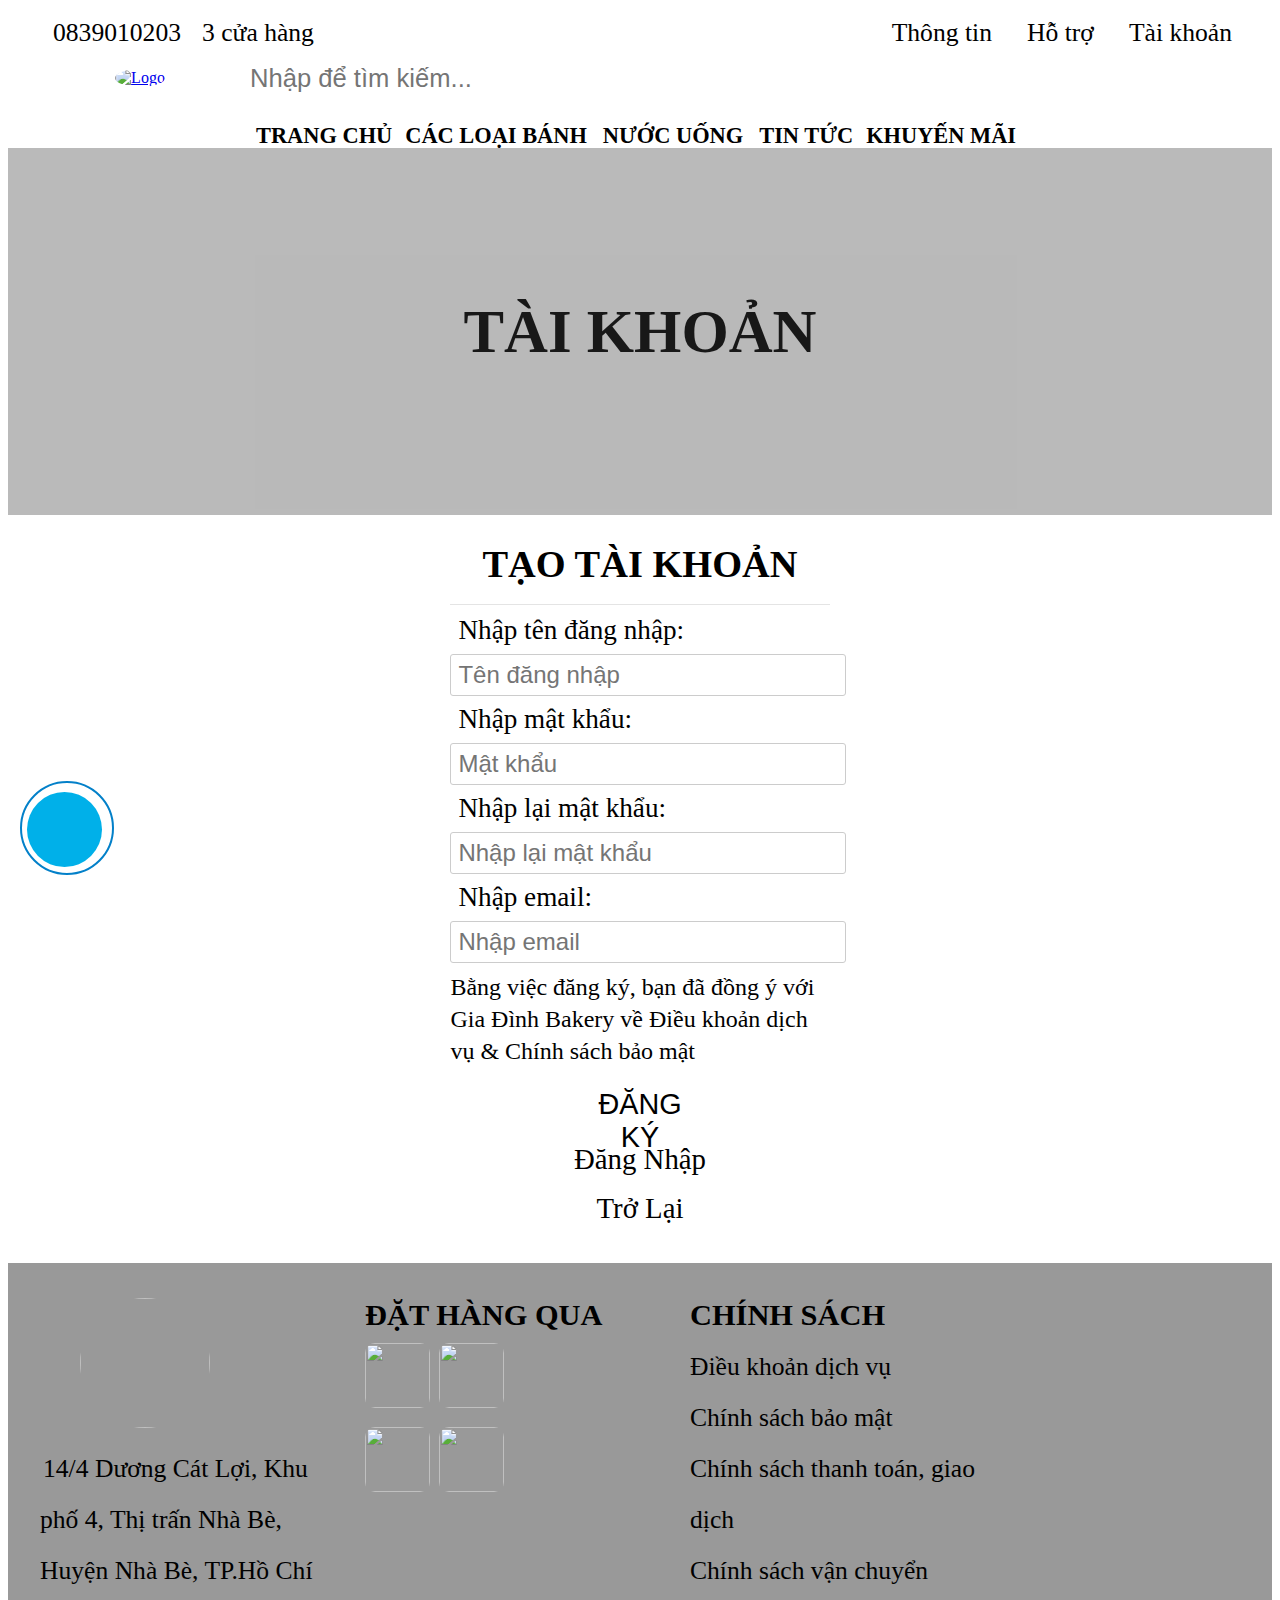
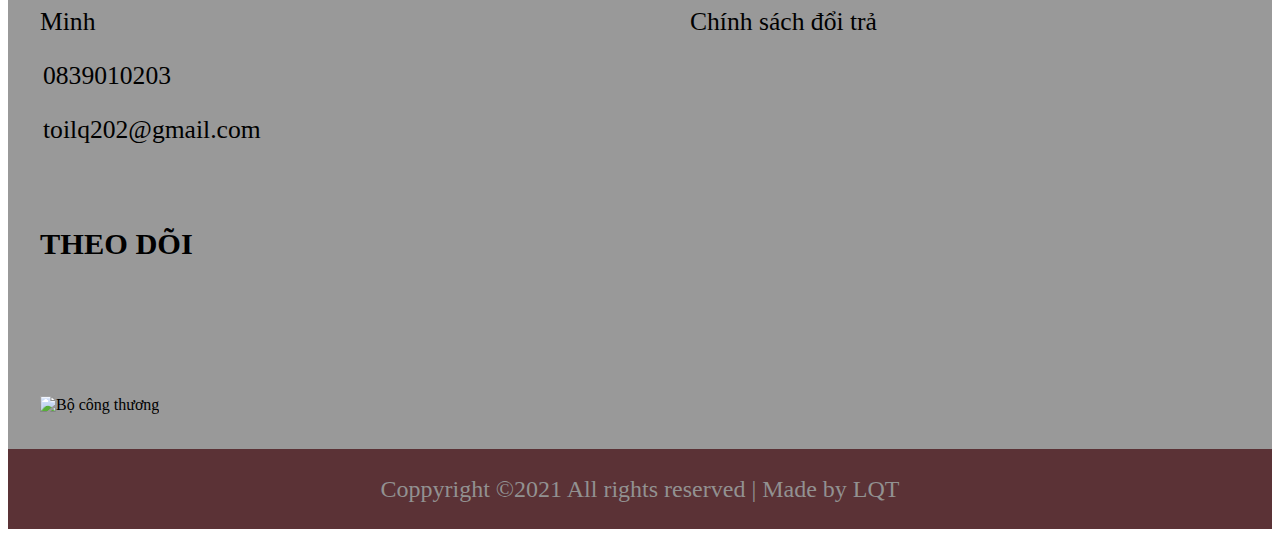
==== account.html @ 9b597c77 "sua" ====
<!DOCTYPE html>
<html lang="en">
<head>
    <meta charset="UTF-8">
    <meta http-equiv="X-UA-Compatible" content="IE=edge">
    <meta name="viewport" content="width=device-width, initial-scale=1.0">
    <title>Gia Đình Bakery</title>
    <link rel="stylesheet" href="https://cdnjs.cloudflare.com/ajax/libs/normalize/8.0.1/normalize.min.css">
    <link href="https://fonts.googleapis.com/css2?family=Roboto:wght@300;400;500;700&display=swap" rel="stylesheet">
    <link rel="stylesheet" href="assets/base.css">
    <link rel="stylesheet" href="assets/grid.css">
    <link rel="stylesheet" href="assets/main.css">
    <link rel="stylesheet" href="assets/responsive.css">
    <link rel="shortcut icon" href="img/logo.jpg">
    <script src="https://kit.fontawesome.com/cb149d0c94.js" crossorigin="anonymous"></script>
    <script src="myJavascript/jquery3.6.js"></script>
    <script src="myJavascript/main.js"></script>
    
</head>
<body>
    <div class="app">
        <div class="menu-mobile-overlay"></div>
        <button class="bttop"><i class="fas fa-chevron-up"></i></button>
        <div class="ring-ring-phone">
            <div class="circle-small"></div>
            <div class="circle-large"></div>    
            <div class="phone">
                <a href="tel:083 9010 203">
                    <i class="fas fa-phone-alt"></i>
                </a>
            </div>
        </div>
        <header class="header">
            <div class="grid wide">
                <nav class="nav hide-on-mobile-tablet">
                    <ul class="nav-left">
                        <li >
                            <a href="tel:083 9010 203"><i class="fas fa-phone"></i>0839010203</a>
                        </li>
                        <li>
                            <a href="branch.html"><i class="fas fa-building"></i>3 cửa hàng</a>
                        </li>
                    </ul>
                    <ul class="nav-right">
                        <li>
                            <a href="index.html#about"><i class="fas fa-info-circle"></i></i>Thông tin</a>
                        </li>
                        <li class="right">
                            <a href="#"><i class="far fa-question-circle"></i>Hỗ trợ</a>
                        </li>
                        <li>
                            <a href="#" id="account"><i class="far fa-user-circle"></i>Tài khoản</a>
                        </li>
                    </ul>
                </nav>
                <!-- Header mobile -->
                <div class="header-mobile-wrap">
                    <div class="header-mobile">
                        <div class="header-category">
                            <label class="header-mobile-category">
                                <i class="header-category-icon fas fa-bars"></i>
                            </label>
                        </div>

                        <div class="header-logo-mobile">
                            <a href="index.html" class=""><img src="./img/logo.jpg" alt="logo"></a>
                        </div>

                        <label for="mobile-search-checkbox" class="header-mobile-search">
                            <i class=" fas fa-search"></i>
                        </label>
                    </div>
                    
                    <div class="mobile-main-menu-wrap">
                        <ul class="mobile-main-menu">
                            <li>
                                <div class="header-logo-mobile">
                                    <a href="index.html" class=""><img src="./img/logo.jpg" alt=""></a>
                                </div>
                            </li>
                            <li>
                                <a href="index.html">
                                    <i class="fas fa-home"></i>
                                    Trang chủ
                                </a>
                            </li>
                            <li class="accordion">
                                <a href="#">
                                    <i class="fas fa-birthday-cake"></i>
                                    Các loại bánh
                                    <span class="plus">&plus;</span>
                                    <span class="minus">&minus;</span>
                                </a>
                                <ul class="accordion-list">
                                    <li class="accordion-item">
                                        <a href="product.html#cake1" class="cake1">Gateaux Kem Tươi </a>
                                    </li>
                                    <li class="accordion-item">
                                        <a href="product.html#cake2" class="cake2">Gateaux Kem Bơ</a>
                                    </li>
                                    <li class="accordion-item">
                                        <a href="product.html#cake3" class="cake3">Bánh Mousse</a>
                                    </li>
                                    <li class="accordion-item">
                                        <a href="product.html#cake4" class="cake4">Bánh In Ảnh & Bánh Sự Kiện</a>
                                    </li>
                                    <li class="accordion-item">
                                        <a href="product.html#cake5" class="cake5">Bánh Mặn</a>
                                    </li>
                                    <li class="accordion-item">
                                        <a href="product.html#cake6" class="cake6">TeaBreak</a>
                                    </li>
                                </ul>
                            </li>
                            <li class="accordion1">
                                <a href="#">
                                    <i class="fas fa-mug-hot"></i>
                                    Nước uống
                                    <span class="plus1">&plus;</span>
                                    <span class="minus1">&minus;</span>
                                </a>
                                <ul class="accordion-list1">
                                    <li class="accordion-item">
                                        <a href="product.html#drink1" class="drink1">Trà hoa quả</a>
                                    </li>
                                    <li class="accordion-item">
                                        <a href="product.html#drink2" class="drink2">Soda</a>
                                    </li>
                                    <li class="accordion-item">
                                        <a href="product.html#drink3" class="drink3">Nước ép</a>
                                    </li>
                                    <li class="accordion-item">
                                        <a href="product.html#drink5" class="drink5">Coffee</a>
                                    </li>
                                </ul>
                            </li>
                            <li>
                                <a href="index.html#news">
                                    <i class="fas fa-rss-square"></i>
                                    Tin tức
                                </a>
                            </li>
                            <li>
                                <a href="#">
                                    <i class="fas fa-tags"></i>
                                    Khuyến Mãi
                                </a>
                            </li>
                            <li>
                                <a href="account.html">
                                    <i class="far fa-user-circle"></i>
                                    Tài khoản
                                </a>
                            </li>
                        </ul>
                        <button class="side-to-left"><i class="fas fa-times"></i></button>
                    </div>
                </div>
                <!-- ======================== -->
                <input type="checkbox" hidden id="mobile-search-checkbox" class="header-search-checkbox">
                <div class="header-with-search">
                    <div class="logo-img hide-on-mobile-tablet">
                        <a href="index.html">
                            <img src="./img/logo.jpg" alt="Logo">
                        </a>
                    </div>

                    <div class="search">
                        <div class="search-wrap">
                            <input type="search" class="search-field" placeholder="Nhập để tìm kiếm...">
                            <div class="history">
                                <h3 class="history-heading">Lịch sử tìm kiếm</h3>
                                <ul class="history-list">
                                    <li class="history-list-item">
                                        <a href="product.html"><i class="fas fa-history"></i>Bánh Gato</a>
                                        <span class="delete">&times;</span>
                                    </li>
                                    <li class="history-list-item">
                                        <a href="product.html"><i class="fas fa-history"></i>Bánh kem sinh nhật</a>
                                        <span class="delete">&times;</span>
                                    </li>
                                    <li class="history-list-item">
                                        <a href="product.html"><i class="fas fa-history"></i>Bánh uống trà</a>
                                        <span class="delete">&times;</span>
                                    </li>
                                    <li class="history-list-item">
                                        <a href="product.html"><i class="fas fa-history"></i>Bánh bông lan</a>
                                        <span class="delete">&times;</span>
                                    </li>
                                </ul>
                            </div>
                        </div>
                        <button class="search-btn">
                                <i class="header__search-btn-icon fas fa-search"></i>
                        </button>
                        
                    </div>
                    <div class="shopping-bag hide-on-mobile">
                        <a href="#">
                            <i class="fas fa-shopping-bag"></i>
                        </a>
                    </div>
                </div>
                <!-- category -->
                <div class="category-wrap hide-on-mobile">
                    <ul class="category-list">
                        <li class="category-list-item" >
                            <a href="index.html">TRANG CHỦ</a>
                        </li>
                        <li class="category-list-item dropdown" id="product-page" >
                            <a href="product.html">
                                CÁC LOẠI BÁNH
                                <i class="dropdown-icon fa fa-angle-down" ></i>
                            </a>
                            <ul class="dropdown-list">
                                <li class="dropdown-item">
                                    <a href="product.html#cake1" class="cake1">Gateaux Kem Tươi </a>
                                </li>
                                <li class="dropdown-item">
                                    <a href="product.html#cake2" class="cake2">Gateaux Kem Bơ</a>
                                </li>
                                <li class="dropdown-item">
                                    <a href="product.html#cake3" class="cake3">Bánh Mousse</a>
                                </li>
                                <li class="dropdown-item">
                                    <a href="product.html#cake4" class="cake4">Bánh In Ảnh & Bánh Sự Kiện </a>
                                </li>
                                <li class="dropdown-item">
                                    <a href="product.html#cake5" class="cake5">Bánh Mặn</a>
                                </li>
                                <li class="dropdown-item">
                                    <a href="product.html#cake6" class="cake6">TeaBreak</a>
                                </li>
                            </ul>
                        </li>
                        <li class="category-list-item dropdown">
                            <a href="product.html">
                                NƯỚC UỐNG
                                <i class="dropdown-icon fa fa-angle-down" ></i>
                            </a>
                            <ul class="dropdown-list1">
                                <li class="dropdown-item">
                                    <a href="product.html#drink1" class="drink1">Trà hoa quả</a>
                                </li>
                                <li class="dropdown-item">
                                    <a href="product.html#drink3" class="drink3">Nước ép</a>
                                </li>
                                <li class="dropdown-item">
                                    <a href="product.html#drink2" class="drink2">Soda</a>
                                </li>
                                <li class="dropdown-item">
                                    <a href="product.html#drink5" class="drink5">Coffee</a>
                                </li>
                            </ul>
                        </li>
                        <li class="category-list-item">
                            <a href="index.html#news">TIN TỨC</a>
                        </li>
                        <li class="category-list-item">
                            <a href="#">KHUYẾN MÃI</a>
                        </li>
                    </ul>
                </div>
            </div>
        </header>
        <section class="home-product-container">
            <div class="home-product-head__background" style=" background: url(img/home-product-background.jpg) no-repeat fixed;
                background-size: cover;">
                <div class="home-product-overlay"></div>
                <div class="head-of-product-title">
                    <h2 class="product-title-text" style="text-transform: uppercase;">TÀI KHOẢN</h2>
                </div>
            </div>
           <!-- ACCOUNT -->
           <div class="container-account">
               <div class="sign-up-outer">
                    <h1 class="heading">TẠO TÀI KHOẢN</h1>
                    <div class="account-form-outer">
                        <form action="#" class="account-form_wrap">
                            <div class="account-form-gr">
                                <label for="">Nhập tên đăng nhập:</label>
                                <input type="text" class="username" required placeholder="Tên đăng nhập">
                            </div>
                            <div class="account-form-gr">
                                <label for="">Nhập mật khẩu:</label>
                                <input type="password" class="password" required placeholder="Mật khẩu">
                            </div>
                            <div class="account-form-gr">
                                <label for="">Nhập lại mật khẩu:</label>
                                <input type="password" class="password" required placeholder="Nhập lại mật khẩu">
                            </div>
                            <div class="account-form-gr">
                                <label for="">Nhập email:</label>
                                <input type="email" class="email" required placeholder="Nhập email">
                            </div>
                        </form>
                        <div class="account-form__aside">
                            <p class="auth-form__policy-text">Bằng việc đăng ký, bạn đã đồng ý với Gia Đình Bakery về
                                <a href="policy.html#terms-and-services" class="auth-form__text-link">Điều khoản dịch vụ</a> &
                                <a href="policy.html#security-policy" class="auth-form__text-link">Chính sách bảo mật</a>
                            </p>
                        </div>
                    </div>
                    <div class="account-btn-controls">
                        <button type="submit" class="btn-log-in">ĐĂNG KÝ</button>
                        <a class="hover login" href="#">Đăng Nhập</a>
                        <a class="hover" href="index.html">Trở Lại</a>
                    </div>
               </div>
               <div class="log-in-outer">
                <h1 class="heading">ĐĂNG NHẬP</h1>
                <div class="account-form-outer">
                    <form action="#" class="account-form_wrap">
                        <div class="account-form-gr">
                            <label for="">Nhập tên đăng nhập:</label>
                            <input type="text" class="username" required placeholder="Nhập tên đăng nhập">
                        </div>
                        <div class="account-form-gr">
                            <label for="">Nhập mật khẩu:</label>
                            <input type="password" class="password" required placeholder="Nhập mật khẩu">
                        </div>
                    </form>
                    <p class="forget-pass"><a href="#">Quên mật khẩu?</a></p>
                </div>
                
                <div class="account-btn-controls">
                    <button type="submit" class="btn-log-in">ĐĂNG NHẬP</button>
                    <a class="hover signup" href="#">Đăng Ký</a>
                    <a class="hover" href="index.html">Trở Lại</a>
                </div>
               </div>
           </div>
        </section>
        <footer class="footer">
            <div class="footer-background">
                <div class="footer-overlay"></div>
                <div class="grid wide">
                    <div class="footer-wrap row sm-gutter">
                        <div class="col l-3 m-4 c-6">
                            <div class="footer-logo">
                                <a title="Tiệm bánh gia đình" href="index.html">
                                    <img src="./img/logo.jpg" alt="" class="footer-logo_img">
                                </a>
                            </div>
                            <ul class="footer-list">
                                <li>
                                    <a href="branch.html">
                                        <i class="fas fa-map-marked-alt"></i>
                                        14/4 Dương Cát Lợi, Khu phố 4, Thị trấn Nhà Bè, Huyện Nhà Bè, TP.Hồ Chí Minh
                                    </a>
                                </li>
                                <li>
                                    <a href="tel:0839010203">
                                        <i class="fas fa-mobile-alt"></i>
                                        0839010203
                                    </a>
                                </li>
                                <li>
                                    <a href="mailto:toiquangle@gmail.com">
                                        <i class="fas fa-envelope"></i>
                                        toilq202@gmail.com
                                    </a>
                                </li>
                            </ul>
                        </div>
                        <div class="col l-3 m-4 c-6">
                            <h3 class="heading-title">Đặt hàng qua</h3>
                            <ul class="footer-list">
                                <li>
                                    <a href="https://food.grab.com/vn/vi/" target="_blank">
                                        <img src="./img/grabfood.jpg" alt="">
                                    </a>
                                    <a href="https://baemin.vn/" target="_blank">
                                        <img src="./img/beamin.jpg" alt="">
                                    </a>
                                </li>
                                <li>
                                    <a href="https://www.foody.vn/ha-noi" target="_blank">
                                        <img src="./img/foody.jpg" alt="">
                                    </a>
                                    <a href="https://www.gojek.com/vn/" target="_blank">
                                        <img src="./img/gojeck.jpg" alt="">
                                    </a>
                                </li>
                            </ul>
                        </div>
                        <div class="col l-3 m-4 c-6">
                            <h3 class="heading-title">Chính sách</h3>
                            <ul class="footer-list">
                                <li class="footer-item">
                                    <a class="terms-and-services-policy" href="policy.html#terms-and-services-policy">Điều khoản dịch vụ</a>
                                </li>
                                <li class="footer-item">
                                    <a class="security-policy" href="policy.html#security-policy">Chính sách bảo mật</a>
                                </li>
                                <li class="footer-item">
                                    <a class="payment-policy" href="policy.html#payment-policy">Chính sách thanh toán, giao dịch</a>
                                </li>
                                <li class="footer-item">
                                    <a class="transfer-policy" href="policy.html#transfer-policy"> Chính sách vận chuyển</a>
                                </li>
                                <li class="footer-item">
                                    <a class="return-goods-policy" href="policy.html#return-goods-policy">Chính sách đổi trả</a>
                                </li>
                            </ul>
                        </div>
                        <div class="col l-3 m-4 c-6">
                            <h3 class="heading-title">THEO DÕI</h3>
                            <div class="footer-list">
                                <div class="media-icon">
                                    <a href="https://www.facebook.com/">
                                        <i class="fb fab fa-facebook-f"></i>
                                    </a>
                                    <a href="https://www.instagram.com/">
                                        <i class="in fab fa-instagram"></i>
                                    </a>
                                    <a href="https://www.youtube.com/">
                                        <i class="you fab fa-youtube"></i>
                                    </a>
                                </div>
                                <div class="media-icon">
                                    <a href="https://www.linkedin.com/">
                                        <i class="lin fab fa-linkedin"></i>
                                    </a>
                                    <a href="https://twitter.com/?lang=vi">
                                        <i class="twi fab fa-twitter"></i>
                                    </a>
                                    <a href="https://www.google.com.vn/?hl=vi">
                                        <i class="gg fab fa-google-plus-g"></i>
                                    </a>
                                </div>
                            </div>
                            <div class="license-logo">
                                <img src="//theme.hstatic.net/1000313040/1000406925/14/hg_img_thumb1.png?v=1719" alt="Bộ công thương">
                            </div>
                        </div>
                    </div>
                </div>
            </div>
            
            <div class="footer_bottom">
                <div class="grid wide">
                    <div class="footer-text">Coppyright &copy;2021 All rights reserved | Made by LQT</div>
                </div>
            </div>
        </footer>
    </div>
    <div class="modal">
        <div class="modal_overlay"></div>
        <div class="modal_body">
            <button class="close">X</button>
            <div class="modal_inner">
                <div class="auth-form-container">
                    <div class="auth-form_heading">
                        <div class="login">Đăng nhập</div>
                        <div class="sign-up"><a href="account.html">Đăng ký</a></div>
                    </div>
                    <form action="#" class="auth-form_wrap">
                        <div class="auth-form-gr">
                            <label for="">Nhập tên đăng nhập:</label>
                            <input type="text" class="username" required placeholder="Nhập tên đăng nhập">
                        </div>
                        <div class="auth-form-gr">
                            <label for="">Nhập mật khẩu:</label>
                            <input type="password" class="password" required placeholder="Nhập mật khẩu">
                        </div>
                    </form>
                    <p class="forget-pass"><a href="#">Quên mật khẩu?</a></p>
                    <div class="btn-controls">
                        <button type="submit" class="btn-normal"><a href="index.html">TRỞ LẠI</a></button>
                        <button type="submit" class="btn-login">ĐĂNG NHẬP</button>
                    </div>
                </div>
            </div>
            <div class="link-to-media">
               <a href="#" class="social-fb">
                <i class="auth-form-socials-icon fab fa-facebook-square"></i>
                   <span> Kết nối với facebook</span>
               </a>
               <a href="#" class="social-gg">
                <i class="auth-form-socials-icon fab fa-google-plus-g"></i>
                <span>Kết nối với Google</span>
                </a>
            </div>
        </div>
    </div>
    
</body>
</html>
---- assets/grid.css ----
.grid {
    width: 100%;
    display: block;
    padding: 0;
}


.grid.wide {
    max-width: 1200px;
    margin: 0 auto;
}

/* Tablet  */
 @media (min-width: 740px) and (max-width: 1023px) {
    .wide {
        width: 644px;
    }
}


@media (min-width: 740px) {
    .row {
        margin-left: -8px;
        margin-right: -8px;
    }
}

/* PC low resolution */
@media (min-width: 1113px) {
    .row {
        margin-left: -12px;
        margin-right: -12px;
    }
}

/* > PC low resolution */
@media (min-width: 1024px) and (max-width: 1239px) {
    .wide {
        width: 984px;
    }

    .wide .row {
        margin-left: -12px;
        margin-right: -12px;
    }
}

.row {
    display: flex;
    flex-wrap: wrap;
    margin-left: -4px;
    margin-right: -4px;
}

.col {
    padding-left: 4px;
    padding-right: 4px;
}

.c-0 {
    display: none;
}

.c-1 {
    flex: 0 0 8.33333%;
    max-width: 8.33333%;
}

.c-2 {
    flex: 0 0 16.66667%;
    max-width: 16.66667%;
}

.c-3 {
    flex: 0 0 25%;
    max-width: 25%;
}

.c-4 {
    flex: 0 0 33.33333%;
    max-width: 33.33333%;
}

.c-5 {
    flex: 0 0 41.66667%;
    max-width: 41.66667%;
}

.c-6 {
    flex: 0 0 50%;
    max-width: 50%;
}

.c-7 {
    flex: 0 0 58.33333%;
    max-width: 58.33333%;
}

.c-8 {
    flex: 0 0 66.66667%;
    max-width: 66.66667%;
}

.c-9 {
    flex: 0 0 75%;
    max-width: 75%;
}

.c-10 {
    flex: 0 0 83.33333%;
    max-width: 83.33333%;
}

.c-11 {
    flex: 0 0 91.66667%;
    max-width: 91.66667%;
}

.c-12 {
    flex: 0 0 100%;
    max-width: 100%;
}

/* TABLET */
@media (min-width: 740px) {
    .row {
        margin-left: -8px;
        margin-right: -8px;
    }

    .col {
        padding-left: 8px;
        padding-right: 8px;
    }

    .m-0 {
        display: none;
    }

    .m-1,
    .m-2,
    .m-3,
    .m-4,
    .m-5,
    .m-6,
    .m-7,
    .m-8,
    .m-9,
    .m-10,
    .m-11,
    .m-12 {
        display: block;
    }

    .m-1 {
        flex: 0 0 8.33333%;
        max-width: 8.33333%;
    }
    
    .m-2 {
        flex: 0 0 16.6667%;
        max-width: 16.66667%;
    }
    
    .m-3 {
        flex: 0 0 25%;
        max-width: 25%;
    }
    
    .m-4 {
        flex: 0 0 33.33333%;
        max-width: 33.33333%;
    }
    
    .m-5 {
        flex: 0 0 41.66667%;
        max-width: 41.66667%;
    }
    
    .m-6 {
        flex: 0 0 50%;
        max-width: 50%;
    }
    
    .m-7 {
        flex: 0 0 58.33333%;
        max-width: 58.33333%;
    }
    
    .m-8 {
        flex: 0 0 66.66667%;
        max-width: 66.66667%;
    }
    
    .m-9 {
        flex: 0 0 75%;
        max-width: 75%;
    }
    
    .m-10 {
        flex: 0 0 83.33333%;
        max-width: 83.33333%;
    }
    
    .m-11 {
        flex: 0 0 91.66667%;
        max-width: 91.66667%;
    }
    
    .m-12 {
        flex: 0 0 100%;
        max-width: 100%;
    }
    
}


/* PC medium resolution */

@media (min-width: 1113px) {
    .row {
        margin-left: -12px;
        margin-right: -12px;
    }

    /* có thay đổi */
    .row.sm-gutter {
        margin-left: -10px;
        margin-right: -10px;
    }

    .col {
        padding-left: 12px;
        padding-right: 12px;
    }

    /* có thay đổi */
    .row.sm-gutter .col {
        padding-left: 10px;
        padding-right: 10px;
    }

    .l-0 {
        display: none;
    }

    .l-1,
    .l-2,
    .l-2-4,
    .l-3,
    .l-4,
    .l-5,
    .l-6,
    .l-7,
    .l-8,
    .l-9,
    .l-10,
    .l-11,
    .l-12 {
        display: block;
    }

    .l-1 {
        flex: 0 0 8.33333%;
        max-width: 8.33333%;
    }
    
    .l-2 {
        flex: 0 0 16.6667%;
        max-width: 16.66667%;
    }

    .l-2-4 {
        flex: 0 0 20%;
        max-width: 20%;
    }

    .l-3 {
        flex: 0 0 25%;
        max-width: 25%;
    }
    
    .l-4 {
        flex: 0 0 33.33333%;
        max-width: 33.33333%;
    }
    
    .l-5 {
        flex: 0 0 41.66667%;
        max-width: 41.66667%;
    }
    
    .l-6 {
        flex: 0 0 50%;
        max-width: 50%;
    }
    
    .l-7 {
        flex: 0 0 58.33333%;
        max-width: 58.33333%;
    }
    
    .l-8 {
        flex: 0 0 66.66667%;
        max-width: 66.66667%;
    }
    
    .l-9 {
        flex: 0 0 75%;
        max-width: 75%;
    }
    
    .l-10 {
        flex: 0 0 83.33333%;
        max-width: 83.33333%;
    }
    
    .l-11 {
        flex: 0 0 91.66667%;
        max-width: 91.66667%;
    }
    
    .l-12 {
        flex: 0 0 100%;
        max-width: 100%;
    }
}

@media (min-width: 740px) and (max-width: 1023px) {
    .wide {
        width: 644px;
    }
}

/* > PC low resolution */
@media (min-width: 1024px) and (max-width: 1239px) {
    .wide {
        width: 984px;
    }

    .wide .row {
        margin-left: -12px;
        margin-right: -12px;
    }

    .wide .row.sm-gutter {
        margin-left: -5px;
        margin-right: -5px;
    }

    .wide .col {
        padding-left: 12px;
        padding-right: 12px;
    }

    .wide .row.sm-gutter .col {
        padding-left: 5px;
        padding-right: 5px;
    }


    .wide .l-0 {
        display: none;
    }

    .wide .l-1,
    .wide .l-2,
    .wide .l-2-4,
    .wide .l-3,
    .wide .l-4,
    .wide .l-5,
    .wide .l-6,
    .wide .l-7,
    .wide .l-8,
    .wide .l-9,
    .wide .l-10,
    .wide .l-11,
    .wide .l-12 {
        display: block;
    }

    .wide .l-1 {
        flex: 0 0 8.33333%;
        max-width: 8.33333%;
    }
    
    .wide .l-2 {
        flex: 0 0 16.66667%;
        max-width: 16.66667%;
    }

    .wide .l-2-4 {
        flex: 0 0 20%;
        max-width: 20%;
    }
    
    .wide .l-3 {
        flex: 0 0 25%;
        max-width: 25%;
    }
    
    .wide .l-4 {
        flex: 0 0 33.33333%;
        max-width: 33.33333%;
    }
    
    .wide .l-5 {
        flex: 0 0 41.66667%;
        max-width: 41.66667%;
    }
    
    .wide .l-6 {
        flex: 0 0 50%;
        max-width: 50%;
    }
    
    .wide .l-7 {
        flex: 0 0 58.33333%;
        max-width: 58.33333%;
    }
    
    .wide .l-8 {
        flex: 0 0 66.66667%;
        max-width: 66.66667%;
    }
    
    .wide .l-9 {
        flex: 0 0 75%;
        max-width: 75%;
    }
    
    .wide .l-10 {
        flex: 0 0 83.33333%;
        max-width: 83.33333%;
    }
    
    .wide .l-11 {
        flex: 0 0 91.66667%;
        max-width: 91.66667%;
    }
    
    .wide .l-12 {
        flex: 0 0 100%;
        max-width: 100%;
    }

    
    
}
---- assets/main.css ----
.m-4{
    margin: 0 !important;
}
.bttop{
    position: fixed;
    bottom: 40px;
    right: 35px;
    background-color: var(--color-black);
    z-index: 10;
    outline: none;
    border: none;
    width: 50px;
    height: 50px;
    border-radius: 100%;
    opacity: 0.5;
    cursor: pointer;
    display: none;
}
.bttop > i{
    color: var(--color-white);
    font-size: 1.7rem;
}
.bttop:hover{
    background-color: var(--primary-color);
}

.ring-ring-phone{
    position: fixed;
    bottom: 40px;
    left: 35px;
    z-index: 1000;
    border-radius: 50%;
    cursor: pointer;
}
.phone{
    width: 60px;
    height: 60px;
    background-color: #0f75bc;
    border-radius: 100%;
}

.phone a{
    text-decoration: none;
    color: var(--color-white);
    position: absolute;
    top: 10%;
    left: 10%;
    width: 50px;
    height: 50px;
    z-index: 100;
    animation: shakePhone .9s infinite ease-in-out;
    -moz-animation: shakePhone .9s infinite ease-in-out;
    -o-animation: shakePhone .9s infinite ease-in-out;
    -webkit-animation: shakePhone .9s infinite ease-in-out;
}

.phone a i{
    font-size: 2.4rem;
    position: absolute;
    left: 50%;
    top: 50%;
    transform: translate(-50%, -50%);
}

.circle-small{
    width: 75px;
    height: 75px;
    border-radius: 100%;
    background-color: #00b0e9;
    z-index: 10;
    position: absolute;
    right: -12%;
    bottom: -12%;
    animation: zoomOutFill 1.5s infinite ease-in-out;
    -moz-animation: zoomOutFill 1.5s infinite ease-in-out;
    -webkit-animation: zoomOutFill 1.5s infinite ease-in-out;
    -o-animation: zoomOutFill 1.5s infinite ease-in-out;
}

.circle-large{
    width: 90px;
    height: 90px;
    border-radius: 100%;
    border: 2px solid #0380c9;
    position: absolute;
    left: -25%;
    bottom: -25%;
    z-index: 9;
    animation: zoomOutBorder 1.5s infinite ease-in-out;
    -moz-animation: zoomOutBorder 1.5s infinite ease-in-out;
    -o-animation: zoomOutBorder 1.5s infinite ease-in-out;
    -webkit-animation: zoomOutBorder 1.5s infinite ease-in-out;

}

.ring-ring-phone:hover .circle-small{
    background-color: #4ec906;
}
.ring-ring-phone:hover .phone{
    background-color: #46a70e;
}
.ring-ring-phone:hover .circle-large{
    border-color: #098b05;
}

@keyframes zoomOutBorder{
    0% {
       transform: scale(.5);
       opacity: .3; 
    }
    30% {
        transform:  scale(.7);
        opacity: .7
    }
    100% {
        transform:  scale(1.4) ;
        opacity: .3
    }
}

@keyframes zoomOutFill{
    0% {
        transform: scale(1.4);
        opacity: .3; 
    }
    30% {
        transform: scale(.8);
        opacity: .3
    }
    100% {
        transform: scale(1.4);
        opacity: .3
    }
}

@keyframes shakePhone{
    0% {
        transform: rotate(0);
    }
    10%{
        transform: rotate(-25deg);
    }
    20%{
        transform: rotate(25deg);
    }
    30%{
        transform: rotate(-25deg);
    }
    40%{
        transform: rotate(25deg);
    }
    50%{
        transform: rotate(0);
    }
    100%{
        transform: rotate(0);
    }

}

.header{
    height: var(--header-height);
    background-color: var(--main-color);
    width: 100%;
}

.header > .grid{
    height: 140px;
    position: relative;
}

.nav{
    display: flex;
    justify-content: space-between;
}

.nav > ul{
    padding: 0;
    margin: 0;
    display: flex;
    list-style: none;
}

ul > li > a{
    text-decoration: none;
    color: var(--color-white);
    font-size: 1.6rem;
}

.nav > ul > li{
    padding: 10px 8px;
    min-width: 100px;
    text-align: center;
}

.nav > ul > li > a > i{
    padding-right: 5px;
    font-size: 1.6rem;
}



.header-with-search{
    height: calc(var(--height-with-search));
    display: flex;
    align-items: center;
    z-index: 100;
}

.logo-img{
    width: 200px;
    text-align: center;
}

.logo-img a img{
    border-radius: 50%;
    width: 50%;
}


.search{
    height: 40px;
    width: 60%;
    position: relative;
    background-color: var(--color-white);
    border-radius: 3px;
}

.search-wrap{
    flex: 1;
    height: 100%;
    position: relative;
}

.search-field{
    width: 100%;
    height: 100%;
    outline: none;
    border: none;
    border-radius: 5px;
    font-size: 1.6rem;
    padding-left: 10px;
}


.shopping-bag{
    width: 150px;
    text-align: center;
}

.shopping-bag i{
    color: var(--color-white);
    font-size: 3rem;
}

.search-btn{
    position: absolute;
    height: 36px;
    width: 50px;
    right: 2px;
    border: none;
    top: 2px;
    background-color: var(--main-color);
    border-radius: 3px;
    cursor: pointer;
}

.search-btn:hover{
    background-color: #3d1a1a;
}

.search-btn i{
    font-size: 1.7rem;
    color: var(--color-white);
}

.history{
    background-color: var(--color-white);
    position: absolute;
    top: 105%;
    box-shadow: 0 0 3px #999;
    overflow: hidden;
    width: calc(100% - 50px);
    border-radius: 3px;
    z-index: 1000;
    display: none;
}

.history-heading{
    font-size: 1.6rem;
    margin: 0;
    padding: 5px 0 5px 10px;
    color: #999;
    font-weight: 400;
}

.history-list{
    padding: 0;
    list-style: none;
    margin: 0;
    max-height: 240px;
    overflow: hidden;
}

.history-list-item {
    padding: 0 10px;
    height: 30px;
    position: relative;
}

.history-list-item:hover{
    background-color: rgb(238, 237, 237);
}
.history-list-item:hover .delete{
    display: block;
}
.history-list-item a{
    text-decoration: none;
    font-size: 1.6rem;
    color: var(--text-color);
    line-height: 30px;
    display: block;
}

.history-list-item a i{
    padding-right: 10px;
    color: rgb(92, 90, 90);

}

.history-list-item .delete{
    position: absolute;
    right: 10px;
    top: 5px;
    text-align: center;
    width: 20px;
    height: 20px;
    line-height: 1.7rem;
    font-size: 2.2rem;
    font-weight: 300;
    cursor: pointer;
    display: none;
}

.history-list-item .delete:hover{
    background-color: rgb(219 219 219);
    border-radius: 50%;
}
/* HEADER MOBILE */

.header-mobile{
    display: flex;
    align-items: center;
    justify-content: space-between;
    height: var(--header-height);
    
}
.header-mobile-wrap{
    display: none;
    position: relative;
    top: 0;
}
.header-logo-mobile{
    padding-top: 5px;
    text-align: center;
}
.header-logo-mobile  img{
    width: 65px;
    height: 65px;
    border-radius: 50%;
}


.header-mobile-category{
    padding-left: 25px;
    cursor: pointer;
}
.header-category,
.header-mobile-search i {
    font-size: 2.5rem;
    color: var(--color-white);
}
.header-mobile-search{
    padding-right: 25px;
    cursor: pointer;
}
.header-search-checkbox:checked ~ .header-with-search{
    display: block;
}

.mobile-main-menu-wrap{
    top: -70px;
    position: relative;
    z-index: 40;
    width: 70%;
    border-bottom-right-radius: 3px;
    box-shadow: 0 0 3px #666;
    background-color: var(--main-color);
    animation: slideFromLeft .5s ease;
    -moz-animation:slideFromLeft .5s ease;
    -webkit-animation: slideFromLeft .5s ease;
    -o-animation: slideFromLeft .5s ease;
    display: none;
}
.mobile-main-menu{
    list-style: none;
    padding: 0;
    margin: 0;
}

.mobile-main-menu li{
    border-bottom: 1px solid rgb(180, 138, 138 ,60%);
    padding: 5px;
}

.mobile-main-menu li:hover{
    background-color: #694044;
}

.mobile-main-menu li ul li:hover{
    background-color: #909f39;
}

.mobile-main-menu li:last-child{
    border: none;
}
.mobile-main-menu li a{
    font-size: 1.7rem;
    font-weight: 400;
    color: var(--color-white);
    padding: 5px 15px;
    line-height: 2.4rem;
    display: block;
    position: relative;
}


.mobile-main-menu li a i{
    padding-right: 5px;
    font-size: 1.8rem;
}

.mobile-main-menu .header-logo-mobile img{
    width: 80px;
    height: 80px;
    border-radius: 50%;
}

.side-to-left{
    position: absolute;
    top: 0;
    left: 100%;
    background: rgba(0, 0, 0, 0.3);
    height: 30px;
    width: 30px;
    outline: none;
    border: none;
    cursor: pointer;
}
.side-to-left i {
    color: var(--color-white);
    font-size: 1.6rem;
}

span.plus, span.minus, span.plus1, span.minus1{
    right: 7px;
    top: 5px;
    position: absolute;
    font-size: 2.2rem;
}
span.minus, span.minus1{
   display: none;
}


.accordion-list, .accordion-list1{
    padding: 0;
    background-color: rgb(125, 120, 5);
    display: none;
}

.app{
    position: relative;
    overflow: hidden;
}

.menu-mobile-overlay{
    position: absolute;
    width: 100%;
    height: 100%;
    z-index: 10;
    background-color: rgba(0, 0, 0, 0.6);
    display: none;
}



@keyframes slideFromLeft{
    from {
        transform: translateX(-150px);
    }
    to{
        transform: translateX(0);
    }
}
/*  --------------------------------------------  */

/* ----------------------------CATEGORY ----------------*/

.category-wrap{
    position: absolute;
    left: 18%;
    top: 118px;
}

.category-list{
    display: flex;
    padding: 0;
    margin: 0;
    justify-content: space-around;
}

.category-list-item {
    list-style: none;
    line-height: 1.3rem;
    padding: 0 13px 10px 0;
    position: relative;
}

.category-list-item  a{
    font-size: 1.4rem;
    color: var(--color-white);
    font-weight: 700;
    display: block;
}

.category-list-item  a i{
    padding-left: 3px;
    font-size: 1.3rem;
}


.category-list-item::after{
    content:"";
    position: absolute;
    width: 90%;
    height: 2px;
    left: 0;
    top: 15px;
    background-color: var(--primary-color);
    display: none;
}
.category-list-item:hover::after{
    display: block;
}

.dropdown-item:hover{
    background-color: rgb(80, 140, 40) !important;
    border-radius: 3px;
}

.dropdown-item a {
    color: var(--color-white) !important;
    display: block;
}
.dropdown:hover .dropdown-list{
    display: block;
}

.dropdown-list,
.dropdown-list1{
    position: absolute;
    padding: 0;
    margin: 0;  
    background-color: #484105;
    list-style: none;
    border-radius: 4px;
    top: 20px;
    right: 10px;
    z-index: 5;
    box-shadow: 0 0 3px #666;
    display: none;
}

.dropdown-list::after{
    content: "";
    border-width: 10px 15px;
    border-style: solid;
    border-color: transparent transparent #484105 transparent;
    position: absolute;
    top: -15px;
    left: 80%;
    z-index: -1;
}

.dropdown-list .dropdown-item a,
.dropdown-list1 .dropdown-item a{
    font-size: 1.8rem;
    font-weight: 400;
    text-decoration: none;
}

.dropdown-item{
    line-height: 2.4rem !important;
    padding: 5px 0 5px 10px !important;
    width: 240px !important;
    border-bottom: none !important;
}



.dropdown-list1::after{
    content: "";
    border-width: 10px 15px;
    border-style: solid;
    border-color: transparent transparent #484105 transparent;
    position: absolute;
    top: -15px;
    left: 80%;
    z-index: -1;
}

.dropdown:hover .dropdown-list1{
    display: block;
}
/* ================================================ */

/*===================== Container================== */
.container1{
    position: relative;
    overflow: hidden;
}
/* SLIDESHOW */
.slider-wrap{
    width: 100%;
    max-height: 400px;
    position: relative;
}

.sliders{
    width: 100%;
    height: 400px;
    overflow: hidden;
}

.slide img{
    width: 100%;
    height: 400px;
}

.slide{
    position: absolute;
    top: 0;
    left: 0;
    opacity: 0;
    width: 100%;
    visibility: hidden;
}

.slide.active{
    opacity: 1;
    visibility: visible;
}


.btn-slide span{
    color: rgb(169 164 164);
    font-size: 3.6rem;
    padding: 0 20px;
    opacity: 0.7;
}

#btn-prev{
    position: absolute;
    left: 0;
    top: 44%;
    cursor: pointer;
}

#btn-next{
    position: absolute;
    right: 0;
    top: 44%;
    cursor: pointer;
}
/* next */
.bien-mat-ben-trai{
    animation: bien-mat-ben-trai 0.5s forwards;
    -webkit-animation: bien-mat-ben-trai 0.5s forwards;
    -moz-animation: bien-mat-ben-trai 0.5s forwards;
    -o-animation: bien-mat-ben-trai 0.5s forwards;
}
@keyframes bien-mat-ben-trai{
    from{
        transform: translateX(0%);
    }
    to{
        transform: translateX(-100%);
    }
}
.di-vao-ben-phai{
    animation: di-vao-ben-phai 0.5s forwards;
    -webkit-animation: di-vao-ben-phai 0.5s forwards;
    -moz-animation: di-vao-ben-phai 0.5s forwards;
    -o-animation: di-vao-ben-phai 0.5s forwards;
}
@keyframes di-vao-ben-phai{
    from{
        transform: translateX(100%);
    }
    to{
        transform: translateX(0%);
    }
}
/* prev */
.bien-mat-ben-phai{
    animation: bien-mat-ben-phai 0.5s forwards;
    -moz-animation: bien-mat-ben-phai 0.5s forwards;
    -webkit-animation: bien-mat-ben-phai 0.5s forwards;
    -o-animation: bien-mat-ben-phai 0.5s forwards;
}
@keyframes bien-mat-ben-phai{
    from{
        transform: translateX(0%);
    }
    to{
        transform: translateX(100%);
    }
}
.di-vao-ben-trai{
    animation: di-vao-ben-trai 0.5s forwards;
    -moz-animation: di-vao-ben-trai 0.5s forwards;
    -o-animation: di-vao-ben-trai 0.5s forwards;
    -webkit-animation: di-vao-ben-trai 0.5s forwards;
}
@keyframes di-vao-ben-trai{
    from{
        transform: translateX(-100%);
    }
    to{
        transform: translateX(0%);
    }
}
/* ====================== */

/* =========================HOME PRODUCT======================= */
/* HOME-PRODUCT */
.home-container{
    background-color: var(--background-color);
}
.home-product-head__background{
    background: url(../img/home-product-background.jpg) no-repeat fixed;
    background-size: cover;
    position: relative;
}
.home-product-overlay{
    position: absolute;
    top: 0;
    bottom: 0;
    left: 0;
    right: 0;
    z-index: -1;
    background-color: rgba(0, 0, 0, 0.3);
}
.wrapper{
    padding: 35px 20px;
}

.title-text{
    text-align: center;
    padding: 40px 0;
}
.title-text > h3{
    margin: 0;
    font-size: 3rem;
    color: var(--primary-color);
    line-height: 3.3rem;
}

.title-text img {
    margin-top: 8px;
    width: 30px;
    height: 30px;
}

.product-items-wrap{
    padding: 0 20px;
}
.product-item{
    background-color: var(--color-white);
    margin-bottom: 20px;
    overflow: hidden;
    border-radius: 10px;
}

.product-item:hover .product-item_img img{
    transform: scale(1.1);
}

.product-item_img{
    display: block;
    overflow: hidden;
    height: 270px;
}


.product-item_img img{
    height: 270px;
    width: 100%;
    transform: scale(1);
    transition: 0.4s;
}

.product-item_name{
    text-align: center;
    padding: 5px;
}
.product-item:hover .product-item_name a{
    color: var(--primary-color);
}

.product-item_name a{
    text-decoration: none;
    font-size: 1.7rem;
    font-weight: 700;
    text-transform: uppercase;
    overflow: hidden;
    height: 28px;
    line-height: 26px;
    color: #333333;
    display: -webkit-box;
    text-overflow: ellipsis;
    -webkit-line-clamp: 1;
    -webkit-box-orient: vertical;
}

.product-item_name p{
    font-size: 1.5rem;
    margin: 0;
    font-weight: 400;
    
}

.product-price_action{
    height: 40px;
    display: flex;
}

.product-price_action span{
    font-size: 1.7rem;
    font-weight: 500;
}
.product-price{
    background-color: var(--primary-color);
    font-size: 2.2rem;
    line-height: 4rem;
    font-weight: 500;
    height: 40px;
    width: 50%;
    color: var(--color-white);
    border-bottom-left-radius: 10px;
    border-top-right-radius: 10px;
    text-align: center;
    z-index: 2;
}

.product-cart-buy{
    border: none;
    outline: none;
    background-color: var(--main-color);
    width: 28%;
    height: 40px;
    position: relative;
    left: -10px;
    border-top-right-radius: 10px;
    z-index: 0;
    cursor: pointer;

}
.product-cart-buy > i{
    font-size: 1.5rem;
    color: var(--color-white);
   
}

.button-view{
    text-align: center;
    padding-top: 30px;
}
.btn-view-more{
    outline: none;
    border: none;
    height: 40px;
    width: 100px;
    background-color: var(--main-color);
    border-radius: 3px;
    cursor: pointer;
}
.btn-view-more a{
    text-decoration: none;
    font-size: 1.8rem;
    line-height: 1.8rem;
    color: var(--color-white);
    font-weight: 500;
}
.btn-view-more:hover{
    background-color: var(--primary-color);
}
/* =============================================================== */
/* -------------------Home order------------------------ */
.home-order{
    width: 100%;
    height: 100%;
    background: url(../img/order.jpg) no-repeat fixed;
    background-size: cover;
}

.inner{
    padding: 30px 10px;
}

.order-form{
    background-color: rgba(0, 0, 0, 0.7);
    border-radius: 10px;
    z-index: 2;
}

.heading-order{
    font-size: 2.5rem;
    color: var(--primary-color);
    text-align: center;
    margin: 0;
    padding: 26px 0;
    line-height: 2.6rem;
}

.form-gr{
    padding: 5px 17px 5px 15px;
}

.form-gr > label{
    display: block;
    color: var(--color-white);
    font-size: 1.9rem;
    padding: 5px 0px 5px 5px;
    font-weight: 400;
}
.form-gr > input{
    height: 40px;
}

.form-gr > textarea{
    padding-top: 5px;
    height: 160px;
}


.form-gr > input,textarea{
    font-size: 1.7rem;
    color: #5a5a5a;
    border-radius: 4px;
    width: 100%;
    outline: none;
    padding-left: 4px;
    border: none;
}

.btn-order {
    text-align: center;
    font-size: 1.9rem;
    padding: 10px 0 15px 0;
}

.button {
    text-transform: uppercase;
    font-weight: 700;
    color: var(--color-white);
    background-color: #5b3236;
    outline: none;
    border: none;
    border-radius: 10px;
    line-height: 4rem;
    cursor: pointer;
}

.button:hover {
    background-color: var(--primary-color);
}

/* ================================================= */

/* --------------------------Home-news------------------- */
.sub-title{
    color: var(--main-color);
    font-size: 2.4rem;
    margin: 0;
    line-height: 2.5rem;
}

.home-news{
    background-color: var(--background-color);
    padding: 40px 10px;
}

.body-news{
    background-color: var(--color-white);
    border-radius: 10px;
    overflow: hidden;
    margin-bottom: 20px;
}

.news-img img{
    width: 100%;
    max-height: 288px;
    border-radius: 10px 10px 0 0;
}

.body-news:hover .heading-news > h3{
    color: var(--primary-color);

}

.body-news:hover{
    transform: translateY(-1px);
    box-shadow: 0 1px 20px 0 rgb(0, 0, 0,0.05);
}
.heading-news{
    text-decoration: none;
    text-align: center;
    margin: 0;
}

.heading-news h3{
    padding: 10px 2px 0;
    font-size: 1.8rem;
    line-height: 2rem;
    margin: 0;
    color: var(--main-color);
    overflow: hidden;
    display: -webkit-box;
    text-overflow: ellipsis;
    -webkit-line-clamp: 1;
    -webkit-box-orient: vertical;
}

.news-detail{
    margin: 0;
    padding: 10px;
    font-size: 1.5rem;
    height: 109px;
    overflow-y: hidden;
    font-weight: 400;
    line-height: 2rem;
    display: -webkit-box;
    text-overflow: ellipsis;
    -webkit-line-clamp: 1;
    -webkit-box-orient: horizontal;
}

.news-wrap{
    padding-bottom: 15px;
}

.comments{
    padding-top: 10px;
}
.comments a{
    padding-left: 10px;
    font-size: 1.7rem;
    text-decoration: none;
    color: var(--primary-color);
}


/* =================================================== */

/* ----------------------------------ABOUT---------------------*/
.about-us{
    padding: 10px 0 20px;
}
.about-img-wrap{
    border: 1px solid var(--color-black);
    width: 400px;
    height: 300px;
    display: inline;
    float: left;
    border-radius: 25px;
    margin-right: 40px;
}
.about-img-wrap img{
    width: 400px;
    height: 300px;
    border-radius: 25px;
    transform: translate(15px, -10px);
    transition: 0.5s;
}

.about-img-wrap img:hover{
    transform: translate(0);
}


.clearfix{
    overflow: auto;
}

.about-us .info{
    margin: 0;
    font-size: 1.7rem;
    line-height: 3rem;
}
/* ==================================================== */
.footer{
    position: relative;
    top: 0;
}
.footer-background{
    width: 100%;
    height: 100%;
    background-image: url(../img/footer-bg.jpg);
    background-position: center;
    background-size: cover;
    background-repeat: no-repeat;
    position: relative;
}

.footer-overlay{
    position: absolute;
    top: 0;
    bottom: 0;
    left: 0;
    right: 0;
    z-index: 1;
    background: rgba(0, 0, 0, 0.4);
}
.footer-wrap > div {
    padding: 35px 0;
    z-index: 2;
}
.heading-title {
    font-size: 1.9rem;
    color: var(--color-white);
    text-transform: uppercase;
    font-weight: 700;
}
.footer-list{
    padding: 10px 0 0 0;
    margin: 0;
}
.footer-list > li{
    list-style: none;
    line-height: 3rem;
}

.footer-list > li > a:hover {
    color:var(--primary-color);
}
/* chỉnh màu khi hover vào icon */
.media-icon > a:hover .fb{  
    color: #2d88ff;
}
.media-icon > a:hover .in{
    color: #f87314;
  
}
.media-icon > a:hover .you{
    color: #da1803;
}

.media-icon > a:hover .lin{
    color: #2818db;
}
.media-icon > a:hover .twi{
    color: #00b0e9;
}
.media-icon > a:hover .gg{
    color: var(--primary-color);
}
.footer-list > li > a{
    text-decoration: none;
    font-size: 1.6rem;
    color: var(--color-white);
    padding-right: 3px;
}
.footer-list > li > a > i{
    font-size: 2rem;
    padding-right: 3px;
}
.footer-logo_img {
    position: relative;
    width: 130px;
    height: 130px;
    left: 40px;
    border-radius: 50%;
}
.footer-list > li > a > img{
    width: 65px;
    height: 65px;
    border-radius: 10px;
}
.footer-list > li > a > img:hover {
    transform: scale(1.03);
}
.media-icon > a{
    text-decoration: none;
    font-size: 2.2rem;
    color: var(--color-white);
    line-height: 3.4rem;
    padding: 0 6px;
}
.license-logo{
    padding-top: 15px;
}
.license-logo img{
    width: 195px;
    height: 75px;
}
.footer_bottom {
    background-color: #5b3236;
    z-index: 2;
}
.footer-text {
    text-align: center;
    line-height: 5rem;
    vertical-align: middle;
    font-size: 1.5rem;
    color: #929191;
}

/* ============================================== */

/* ---------------------AUTH-FORM--------------------- */
.modal{
    position: fixed;
    top: 0;
    left: 0;
    bottom: 0;
    right: 0;
    z-index: 14;
    display: none;
    animation: fadeIn 0.1s linear;
    -moz-animation: fadeIn 0.1s linear;
    -webkit-animation: fadeIn 0.1s linear;
    -o-animation: fadeIn 0.1s linear;
}

@keyframes fadeIn{
    from{
        opacity: 0.6;
    }
    to{
        opacity: 1;
    }
}
@keyframes growth{
    from{
        transform: scale(var(--growth-from-item));
    }
    to{
        transform: scale(var(--growth-to-item));
    }
}

.modal_overlay{
    position: absolute;
    background-color: rgba(0, 0, 0, 0.7);
    width: 100%;
    height: 100%;
}

.modal_body{
    --growth-from-item: 70%;
    --growth-to-item: 100%;
    height: 415px;
    width: 430px;
    background-color: var(--color-white);
    margin: auto;
    z-index: 20;
    position: relative;
    border-radius: 3px;
    animation: growth 0.1s linear;
    -moz-animation: growth 0.1s linear;
    -o-animation:  growth 0.1s linear;
    -webkit-animation:  growth 0.1s linear;
}

.modal_body .close{
    position: absolute;
    right: 0;
    width: 30px;
    height: 30px;
    outline: none;
    border: none;
    background-color: rgba(0, 0, 0, 0.2);
    font-size: 1.5rem;
    border-radius: 3px;
    cursor: pointer;
}

.modal_inner{
    padding: 20px;
}
.auth-form_heading{
    display: flex;
    justify-content: space-between;
    font-size: 2rem;
    padding: 0 16px;
    font-weight: 500;
    
}
.auth-form_heading .sign-up a{
    text-decoration: none;
   
    color: var(--text-color);
}
.auth-form_heading .login{
    color: var(--primary-color);
    font-size: 2.6rem;
}

.auth-form_wrap{
    padding: 16px 0 8px;
}

.auth-form-gr{
    position: relative;
    margin-top: 10px;
}

.auth-form-gr label{
    font-size: 1.6rem;
    color: var(--text-color);
}

.auth-form-gr > input {
    width: 100%;
    height: 45px;
    font-size: 1.4rem;
    padding: 0 7px;
    margin-top: 3px;
    border: 1px solid #a1a1a1;
    border-radius: 3px;
    outline: none;
    color: var(--text-color);
}

input:focus::placeholder{
    color: transparent;
}

.forget-pass{
    margin: 0;
    font-size: 1.5rem;
}
.forget-pass a{
    text-decoration: none;
    color: var(--text-color);
}
.btn-controls{
    height: 42px;
    display: flex;
    transform: translateY(100%);
    position: relative;
    right: -39px;
}
.btn-login{
    height: 42px;
    width: 125px;
    position: absolute;
    right: 10%;
    outline: none;
    background-color: var(--primary-color);
    border: none;
    border-radius: 3px;
    font-size: 1.8rem;
    color: var(--color-white);
    font-weight: 400;
    cursor: pointer;
}
.btn-normal{
    right: 42%;
    color: var(--color-black);
    height: 42px;
    width: 120px;
    margin-right: 5px;
    position: absolute;
    outline: none;
    border: none;
    border-radius: 3px;
    font-size: 1.8rem;
    font-weight: 400;
    background-color: var(--color-white);
}

.btn-normal a{
    text-decoration: none;
    color: var(--text-color)
}

.btn-normal:hover{
    background-color: rgba(0, 0, 0, 0.05);
}

.link-to-media{
    background-color: #F5F5F5;
    position: absolute;
    bottom: 0;
    width: 100%;
    border-bottom-left-radius: 3px;
    border-bottom-right-radius: 3px;
    padding: 20px 32px;
    display: flex;
    justify-content: space-between;
}

.link-to-media a{
    text-decoration: none;
    font-size: 1.6rem;
    border-radius: 3px;
    line-height: 3rem;
    width: 47%;
    text-align: center ;
}
.social-fb{
    background-color: rgb(56, 88, 152);
    color: var(--color-white);
}
.social-gg{
    background-color: white;
    color: var(--color-black);
}
.social-gg i{
    color: var(--primary-color);
}
/* ======================================================== */
                        /* PRODUCT PAGE */
/* ======================================================== */

.home-product-head__background{
    opacity: 0.9;
}

.head-of-product-title{
    text-align: center;
    margin: 0 auto;
}

.product-title-text{
    padding: 12% 0;
    margin: 0;
    font-weight: 700;
    line-height: 4rem;
    color: var(--color-white);
    font-size: 3.8rem;
}
h1, h2, h3, h4, h5{
    margin: 0;
}

.product-layout{
    padding: 50px 0;
    background-color: var(--background-color);
}

.product-layout-title-text{
    text-align: center;
    padding: 0 0 50px;
    font-size: 2.3rem;
    line-height: 2.5rem;
    color: var(--main-color);
}

.product-category{
    color: var(--color-white);
    margin-right: 10px;
}

.product-category__heading{
    background-color: var(--main-color);
    font-size: 1.8rem;
    color: var(--color-white);
    padding: 10px;
    text-align: center;
    line-height: 2.8rem;
    border-top-left-radius: 10px;
    border-top-right-radius: 10px;

    
}

.product-category-lists{
    padding: 5px 10px;
    background-color: var(--color-white);
    border-bottom-left-radius: 10px;
    border-bottom-right-radius: 10px;
}

.product-category-list_title{
    font-size: 1.8rem;
    font-weight: 600;
    color: var(--main-color);
    line-height: 2.5rem;
}

.product-category-list{
    padding: 0 15px;
    margin: 0;
}

.product-category-list.margin-bottom{
    margin-bottom: 15px;
}

.product-category-item{
    list-style: none;
    border-bottom:1px solid rgb(180, 180, 180) ;
}

/* .product-category-item-active > a{
    color: var(--primary-color) !important;
} */

.product-category-item:last-child{
    border: none;
}

.product-category-item a{
    font-size: 1.6rem;
    line-height: 3rem;
    font-weight: 500;
    color: var(--main-color);
    display: block;
}

.product-category-item a:hover{
    color: var(--primary-color);
}

.item__filter{
    overflow: hidden;
    background-color: var(--color-white);
    border-radius: 10px;
    margin-bottom: 20px;
}

.item__filter:hover .item__filter-img a img{
    transform: scale(1.1);
} 

.item__filter:hover .item__filter-heading-title-text{
    color: var(--primary-color);
}

.item__filter-img{
    width: 100%;
    max-height: 260px;
    
}

.item__filter-img a{
    display: block;
    overflow: hidden;
    height: 260px;
}

.item__filter-img a img{
    width: 100%;
    height: 260px;
    transform: scale(1);
    transition: 0.4s;
}

.item__filter-heading-title{
    text-align: center;
    padding: 8px 0;
    font-size: 1.8rem;
}

.item__filter-heading-title-text{
    text-decoration: none;
    text-transform: uppercase;
    color: var(--main-color);
    font-weight: 700;
    display: -webkit-box;
    text-overflow: ellipsis;
    -webkit-line-clamp: 1;
    -webkit-box-orient: vertical;
    overflow: hidden;
    font-size: 2rem;
    line-height: 2.8rem;
}

.item__filter-heading-title-code{
    margin: 0;
    font-size: 1.5rem !important;
}

.item__filter-price-action{
    display: flex;
    align-items: center;

}

.item__filter-price{
    background-color: var(--primary-color);
    color: var(--color-white);
    font-size: 2.2rem;
    font-weight: 500;
    height: 40px;
    width: 60%;
    text-align: center;
    border-bottom-left-radius: 10px;
    border-top-right-radius: 10px;
    z-index: 1;
    line-height: 4rem;
}


.item__filter-cart-buy{
    background-color: var(--main-color);
    outline: none;
    border: none;
    width: 28%;
    height: 40px;
    position: relative;
    left: -10px;
    border-top-right-radius: 10px;
    cursor: pointer;
}

.item__filter-cart-buy i{
    font-size: 1.5rem;
    line-height: 2.2rem;
    color: var(--color-white);
    
}


.pagination{
    padding: 0;
    margin: 30px 0 0;
    display: flex;
    justify-content: center;
    align-items: center;
}

.pagination-item{
    margin: 0 8px;
    list-style: none;
    width: 40px;
    background-color: var(--main-color);
    text-align: center;
    border-radius: 3px;

}
.number-page{
    display: flex;
}

.pagination-item-link{
    color: var(--color-white);
    font-size: 2rem;
    line-height: 3rem;
    display: block;
    text-decoration: none;
}

.pagination-item-link .pagination-item-icon{
    font-size: 2rem;
}

.pagination-item--active{
    background-color: var(--primary-color);
    color: var(--color-white);
}
/* ====================PRODUCT DETAIL ================*/
.home-product-layout{
    margin: 30px 0;
}
.product-image-frame{
    width: 100%;
    background-color: white;
    border-radius: 10px;
    position: relative;
    margin-bottom: 20px;
}
.product-img{
    width: 100%;
    overflow: hidden;
}
.product-img img{
    width: 100%;
    padding: 15px;
    display: block;
}
.img-detail{
    display: block;
}

.product-book-wrap{
    background-color: var(--color-white);
    border-radius: 10px;
    color: var(--main-color);
    padding: 15px;
}

.product-detail--title {
    border-bottom: 1px solid #d6d6d6;
    padding-bottom: 10px;
}

.product-detail--title h3{
    font-size: 2rem;
    line-height: 2.3rem;
    padding: 8px 0;
    font-weight: 500;
}

.product-detail--code{
    font-size: 1.7rem;
}

.product-detail-book--wrap{
    font-size: 1.8rem;
    padding: 30px 0 10px;
    font-weight: 400;
}

.product-detail--title > p{
    font-size: 1.8rem;
    font-weight: 500;
}
.product-detail--price {
    font-size: 2rem;
    font-weight: 500;
    padding-left: 8px;
}

.product-detail-book{
    padding-top: 30px;
}

.dimension span:not(span:first-child){
    border: 1px solid #ccc;
    border-radius: 3px;
    line-height: 2.8rem;
    margin-right: 4px;
    width: 50px;
    display: inline-block;
    text-align: center;
    cursor: pointer;
}
.dimension span:first-child{
    margin-right: 10px;
}

.dimension{
    margin-bottom: 10px;
}

.dimension-active{
    border-color: rgb(233, 48, 48) !important;
}

.quantity-selection {
    padding-left: 8px;
    display: inline-flex;
}

.quantity-selection button{
    width: 30px;
    border: none;
    line-height: 2.5rem;
    font-size: 2.2rem;
    font-weight: 400;
    cursor: pointer;
}
.quantity-selection input{
    width: 40px;
    border: none;
    margin-left: 5px;
    outline: none;
}
[type=number]::-webkit-inner-spin-button, [type=number]::-webkit-outer-spin-button {
    display: none;
}
.order-summary{
    font-size: 2rem;
    font-weight: 500;
    padding-top: 10px;
}
.order-summary .money{
    padding-left: 10px;
}

.button-buy-product{
    padding-top: 30px;
}
.button-buy-product button{
    height: 40px;
    text-align: center;
    border: none;
    cursor: pointer;
    border-radius: 10px;
    font-size: 2rem;
    font-weight: 500;
}

.add-to-cart{
    background-color: var(--main-color);
    color: var(--color-white);
    width: 30%;
    margin-right: 10px;
}
.add-to-cart:hover {
    background-color: var(--primary-color);
}
.buy-it{
    background-color: var(--primary-color);
    color: var(--color-white);
    width: 20%;
}
.item-detail-wrapper{
    width: 76%;
    margin: 90px auto;
}
.item-detail_info-outer{
    background-color: var(--color-white);
    border-radius: 10px;
    border: 1px solid #dfdfdfd7;
}
.nav-info{
    position: relative;
    left:6%;
    padding: 0;
    margin: 0;
    top: -40px;
}
.nav-info li{
    list-style: none;
}
.item-detail_info{
    font-size: 1.8rem;
    color: var(--main-color);
    padding: 20px 10px 10px 10px;
}
.title-info{
    font-size: 2rem;
    font-weight: 500;
}
.ingredients-list{
    padding: 0;
}
.ingredients-item{
    list-style: none;
    line-height: 2.2rem;
    margin-bottom: 12px;
}

.description-info{
    position: absolute;
    height: 40px;
    width: 17%;
    text-align: center;
    background-color: var(--color-white);
    color: var(--main-color);
    font-size: 2.2rem;
    font-weight: 500;
    z-index: 2;
    border-top-left-radius: 10px;
    border-top-right-radius: 10px;
    line-height: 4rem;
    cursor: pointer;

}

.comment-item{
    position: absolute;
    background-color: var(--color-white);
    height: 40px;
    width: 17%;
    left: 14%;
    text-align: center;
    color: var(--main-color);
    font-size: 2.2rem;
    font-weight: 500;
    z-index: 1;
    border-top-left-radius: 10px;
    border-top-right-radius: 10px;
    line-height: 4rem;
    cursor: pointer;
}

.comment-area-outer{
    padding: 15px;
    display: none;
}
.wrapper1{
    overflow: hidden;
    font-size: 1.8rem;
    color: var(--main-color);
    border-bottom: 1px solid #dfdfdfd7;
    padding-bottom: 15px;
    font-weight: 600;
    display: flex;
    align-items: center;
    justify-content: space-between;
}

.comments-area{
    padding-top: 15px;
    position: relative;
}
.comments-area textarea{
    width: 100%;
    padding: 10px 6px;
    height: 100px;
    border: 1px solid #778;
}

.post-comment{
    width: 10%;
    color: var(--color-white);
    height: 40px;
    font-size: 1.8rem;
    font-weight: 600;
    border-radius: 10px;
    border: none;
    outline: none;
    background-color: var(--primary-color);
    position: absolute;
    right: 0;
    display: block;
    margin-top: 10px;
    cursor: pointer;
}
.tab-active{
    display: block;
    background-color: var(--main-color);
    color: var(--primary-color);
}

.comments-detail{
    padding-top: 60px;
}
.comments-detail > h3{
    font-size: 2rem;
    font-weight: 600;
}
.comment{
    font-size: 1.8rem;
    font-weight: 400;
    color: var(--color-black);
    padding: 12px 0;
    background-color: #f8f8f8;
    margin-bottom: 8px;
}
.thumbnail-slider{
    width: 100%;
    overflow: hidden;
    float: left;
}

.thumbnail-container{
    width: 100%;
    float: left;
    transition: margin 1s ease;
}
.thumbnail-container .thumb-item{
    text-align: center;
    font-size: 50px;
    color: white;
    float: left;
}

.product-item_name.related-item{
    color: var(--main-color);
}
.thumbnail-slider .controls{
    width: 100%;
    float: left;
}
.thumbnail-slider .controls ul{
    margin: 0;
    padding: 0;
    text-align: center;
    list-style: none;
    display: block;
}
.thumbnail-slider .controls ul li{
    height: 30px;
    width: 30px;
    border: 1px solid rgb(165, 164, 164);
    margin: 4px;
    border-radius: 50%;
    display: inline-block;
    line-height: 2.8rem;
    cursor: pointer;
    font-size: 2rem;
}
.thumbnail-slider .controls ul li.btn-active{
    background-color: var(--primary-color);
    color: var(--color-white);
}
.on-detail-page{
    position: relative;
    top: -20px;
}

/*---------------------- POLICY PAGE -------------------*/
.policy-container{
    background-color: var(--background-color);
    padding: 20px;
    font-size: 1.7rem;
}
.policy-wrap-title{
    padding: 10px 20px;

}
.policy-title{
    padding-bottom: 10px;
    font-size: 2.4rem;
    line-height: 2.6rem;
    font-weight: 800;
    border-bottom: 1px solid #dfdfdfd7;
}
.policy{
    margin: 50px 0;
}

.policy-list{
    margin: 0;
    padding: 0 40px;
}

.policy-list > li{
    margin: 15px 0;
    font-size: 1.8rem;
    line-height: 2.4rem;
}

.policy-list > li .heading{
    font-weight: bold;
}

.policy-list > li > ul{
    padding-left: 10px;
    list-style: none;
}

.policy-list > li > ul li::before{
    content: "- ";
}
.policy-list > li > ul li{
    margin: 15px 0;
    line-height: 2.4rem;
}

.policy-list > li > ul p{
    margin: 15px 0;
    line-height: 2.4rem;
}

#transfer-policy > div{
    padding: 10px 20px;
}
#transfer-policy > div span,
#transfer-policy > div em{
    line-height: 2.5rem;
    padding: 0  35px;

}
#security-policy,
#transfer-policy,
#payment-policy,
#return-goods-policy{
    display: none;
}
#transfer-policy > div em{
    font-weight: 600;

}
#transfer-policy > div div{
    text-align: center;
    line-height: 2.5rem;
}

/* ----------------ACCOUNT------------ */
.container-account{
    background-color: var(--background-color);
    
}
.sign-up-outer, .log-in-outer{
    padding: 30px 0;

}
.sign-up-outer .heading,
.log-in-outer .heading{
    color: var(--main-color);
    font-size: 2.4rem;
    text-align: center;
    line-height: 2.4rem;
    
}

.log-in-outer{
    display: none;
}
.account-form-outer{
    width: 30%;
    margin: 20px auto;
    border-top: 1px solid #dfdfdfd7;
}
.account-form_wrap{
    padding: 10px 0 0 0;
    
}
.account-form-gr {
    margin-bottom: 8px;
}
.account-form-gr label{
    font-size: 1.7rem;
    color: var(--text-color);
    display: block;
    padding-left: 8px;
}
.account-form-gr input{
    height: 40px;
    width: 100%;
    font-size: 1.5rem;
    padding: 0 7px;
    margin-top: 8px;
    border: 1px solid #ccc;
    border-radius: 3px;
    outline: none;
    color: var(--text-color);
}

.auth-form__policy-text{
    margin: 0;
    font-size: 1.5rem;
    line-height: 2rem;
    color: var(--text-color);
}
.auth-form__policy-text a{
    text-decoration: none;
    color: var(--primary-color);
    
}


.account-btn-controls{
    display: flex;
    flex-direction: column;
    align-items: center;
}
.account-btn-controls  button{
    width: 120px;
    height: 40px;
    outline: none;
    border: none;
    border-radius: 3px;
    font-size: 1.8rem;
    font-weight: 500;
    cursor: pointer;
}
.account-btn-controls .btn-signup{
    background-color: var(--primary-color);
    color: var(--color-white);
    margin-bottom: 8px;
}
.account-btn-controls .btn-log-in{
    background-color: var(--primary-color);
    color: var(--color-white);
    margin-bottom: 8px;
}

.account-btn-controls .hover{
    text-decoration: none;
    font-size: 1.8rem;
    color: var(--main-color);
    padding: 8px 0;
    position: relative;
}
.hover::after{
    content: "";
    position: absolute;
    height: 1px;
    bottom: 0;
    left: 0;
    width: 0;
    background-color: #098b05;
    transition: all .6s ease;
}

.hover:hover::after{
    width: 100%;
}

/* ========================================== */

/* =========BRANCH.HTML============= */
.branches-outer{
    background-color:var(--background-color);
}
.branch-heading-title{
    padding: 20px 0;
    
}
.branch-heading-title > h3{
    font-size: 2.4rem;
    line-height: 2.4rem;
    font-weight: 600;
    border-bottom: 1px solid #dfdfdfd7;
    padding-bottom: 20px;
}

.branch-address-wrapper{
    padding-top: 20px;
    margin-bottom: 30px;
}

.branch-name{
    font-size: 2rem;
    font-weight: 500;
    margin-bottom: 10px;
}

.img-outer{
    width: 100%;
}

.img-outer img{
    width: 100%;
    max-height: 400px;
    object-fit: cover;
    padding-bottom: 10px;
}

.branch-address{
    color: var(--text-color);
    font-size: 1.6rem;
    padding-bottom: 10px;
}

.branch-address h4{
    font-weight: 500;
    line-height: 2rem;
    display: inline;
    word-wrap: break-word;
}
.branch-address i{
    font-size: 2rem;
    color: rgb(236, 148, 33);
    padding-right: 10px;
}
.brach-phone-number{
    color: var(--text-color);
    font-size: 1.6rem;
    padding-bottom: 10px;
}

.brach-phone-number h4{
    font-weight: 500;
    display: inline-block;
}
.brach-phone-number i{
    font-size: 2rem;
    color: #368b05;
    padding-right: 10px;
}

.branch-map{
    width: 100%;
    height: 350px;
}
.branch-map iframe{
    width: 100%;
    height: 100%;
}
---- assets/responsive.css ----
/* Mobile */
@media (max-width: 739px){
    .hide-on-mobile, 
    .hide-on-mobile-tablet{
        display: none;
    }

    :root{
        --header-height: 70px;
    }


    .header > .grid{
        height: 70px;
    }

    .header-mobile-wrap{
        display: block;
    }

    .header-with-search{
        width: 100%;
        left: 0;
        right: 0;
        display: none;
        position: relative;
        animation: mobileSearchSide 0.3s linear;
    }

    @keyframes mobileSearchSide {
        from{
            top: -20px;
            opacity: 0;
        }
        to{ 
            top: 0px;
            opacity: 1;
        }
        
    }
    .search{
        width: 100%;
        box-shadow: 0 0 3px #999;
    }
    /* ====================================== */

    /* -------------------Slider---------------- */
    
    .sliders-wrap{
        max-height: 230px;
    }
    
    .sliders{
        height: 230px;
    }
    
    .slide img{
        width: 100%;
        height: 230px;
    }
    /* ============================== */
    /* --------------Product----------------- */
    .product-item_img, .product-item_img img{
        height: 200px;
    }

    
    .product-item_name a{
        font-size: 1.6rem;
    }

    .product-item_name p{
        font-size: 1.5rem;
        font-weight: 500;
    }

    .product-price{
        width: 60%;
        font-size: 1.7rem;
    }

    .product-cart-buy{
        width: 30%;
    
    }
    /* =========================================== */
    /* Home-order */
    .form-gr > textarea{
        height: 100px;
    }

    .heading-order{
        padding: 26px 0 15px ;
        font-size: 2.3rem;
    }
    /* Home-news */
    .news-img img{
        height: 270px;
    }

    .article{
        margin-left: 30px;
        margin-right: 30px;
    }

    .title-text > h3{
        font-size: 2.6rem;
        line-height: 3.5rem;
    }

    .sub-title{
        font-size: 2.1rem;
    }

    .news-detail{
        padding: 0 10px;
        height: 115px;
    }

    /* About */
    .about-us img {
        width: 100%;
        height: 220px;
        transform: translate(0);
    }

    .about-us p{
        padding-left: 10px;
    }

    
    .about-img-wrap {
        height: 220px;
        width: 96%;
        margin: 0 8px
    }
    /* ===================== */
    /* Footer */
    
    .footer-wrap > div{
        padding: 10px 0 10px 15px;
    }

    .heading-title {
        font-size: 1.6rem;
        font-weight: 600;
    }

    .footer-logo_img{
        left: 20px;
        width: 95px;
        height: 95px;
    }
    .footer-list > li {
        line-height: 2.8rem;
    }
    .license-logo img{
        width: 135px;
        height: 57px;
    }

    .footer-list > li > a{
        display: inline-flex;
    }
    .footer-list > li > a > img{
        width: 50px;
        height: 50px;
    }

    .footer_bottom{
        top: 0;
    }
    /* ==================================== */
    /*                PRODUCT */

    .product-title-text{
        font-size: 3rem;
    }

    .item__filter-img a,.item__filter-img a img{
        height: 200px;
    }
    
    .item__filter-heading-title-text{
        font-size: 1.8rem;
    }

    .item__filter-price{
        font-size: 1.7rem;
    }
    /* ===================================== */
    /* detail page */
    .product-image-frame {
        width: 70%;
        margin: 0 auto 20px;
    }

    .button-buy-product button {
        width: 40%;
        font-size: 1.7rem;
    }
    .description-info {
        width: 40%;
        font-size: 1.7rem;
    }
    .comment-item {
        width: 40%;
        left: 39%;
        font-size: 1.6rem;
    }

    .post-comment {
        width: 34%;
    }
    /* ACCOUNT page */
    .account-form-outer{
        width: 60%;
    }
}



/* TABLET */
@media (min-width: 740px) and (max-width: 1023px){
    .hide-on-tablet{
        display: none;
    }
    
    /* -------------------------------Slider------------------------- */
    .sliders-wrap{
        max-height: 300px;
    }
    
    .sliders{
        height: 300px;
    }
    
    .slide img{
        width: 100%;
        height: 300px;
    }

    .category-wrap {
        left: 18%;
    }
    /* ================================================================== */
    /* ----------------------------Product-------------------- */
    .product-item_img {
        height: 210px;
    }
    .product-item_img img {
        height: 210px;
    }

    .product-price{
        width: 60%;
        font-size: 1.7rem;
    }
    /* home-news */
    .news-detail{
        height: 70px;
    }
    /*  */
    .news-img img{
        height: 235px;
    }

    .news-wrap {
        height: 405px;
    }

    .about-img-wrap {
        height: 220px;
        margin: 0 30px;
    }

    .about-img-wrap img{
        width: 100%;
        height: 220px;
    }
    /* Footer */
    .footer-wrap > div{
        padding: 20px 11px;
    }
    /* footer */
    .footer-logo_img{
        left: 0;
    }
     /* ==================================== */
    /*                PRODUCT */
    /* ===================================== */
    .item__filter-img{
        max-height: 200px;
        
    }
    
    .item__filter-img a{
        height: 200px;
    }
    .item__filter-img a img{
        height: 200px;
    }

    .item__filter-heading-title{
        font-size: 1.7rem;
    }

    .item__filter-heading-title-text{
        font-weight: 700;
        font-size: 1.8rem;
        line-height: 2.6rem;
    }
    
    .item__filter-heading-title-code{
        margin: 0;
        font-size: 1.6rem !important;
    }

    .item__filter-price{
        font-size: 1.7rem;
        font-weight: 500;
        height: 40px;
        width: 47%;
    }

    .item__filter-cart-buy i{
        font-size: 1.3rem;
        
    }
    /* ================================= */
    /* DETAIL PAGE */
    .product-title-text {
        font-size: 2.4rem;
    }
    .description-info {
        width: 28%;
    }
    .comment-item {
        width: 24%;
        left: 27%;
    }
    .add-to-cart{
        width: 40%;
    }
    .buy-it{
        width: 30%;
    }
}


/* > PC low resolution */
@media (min-width: 1024px) and (max-width: 1239px){
    
}
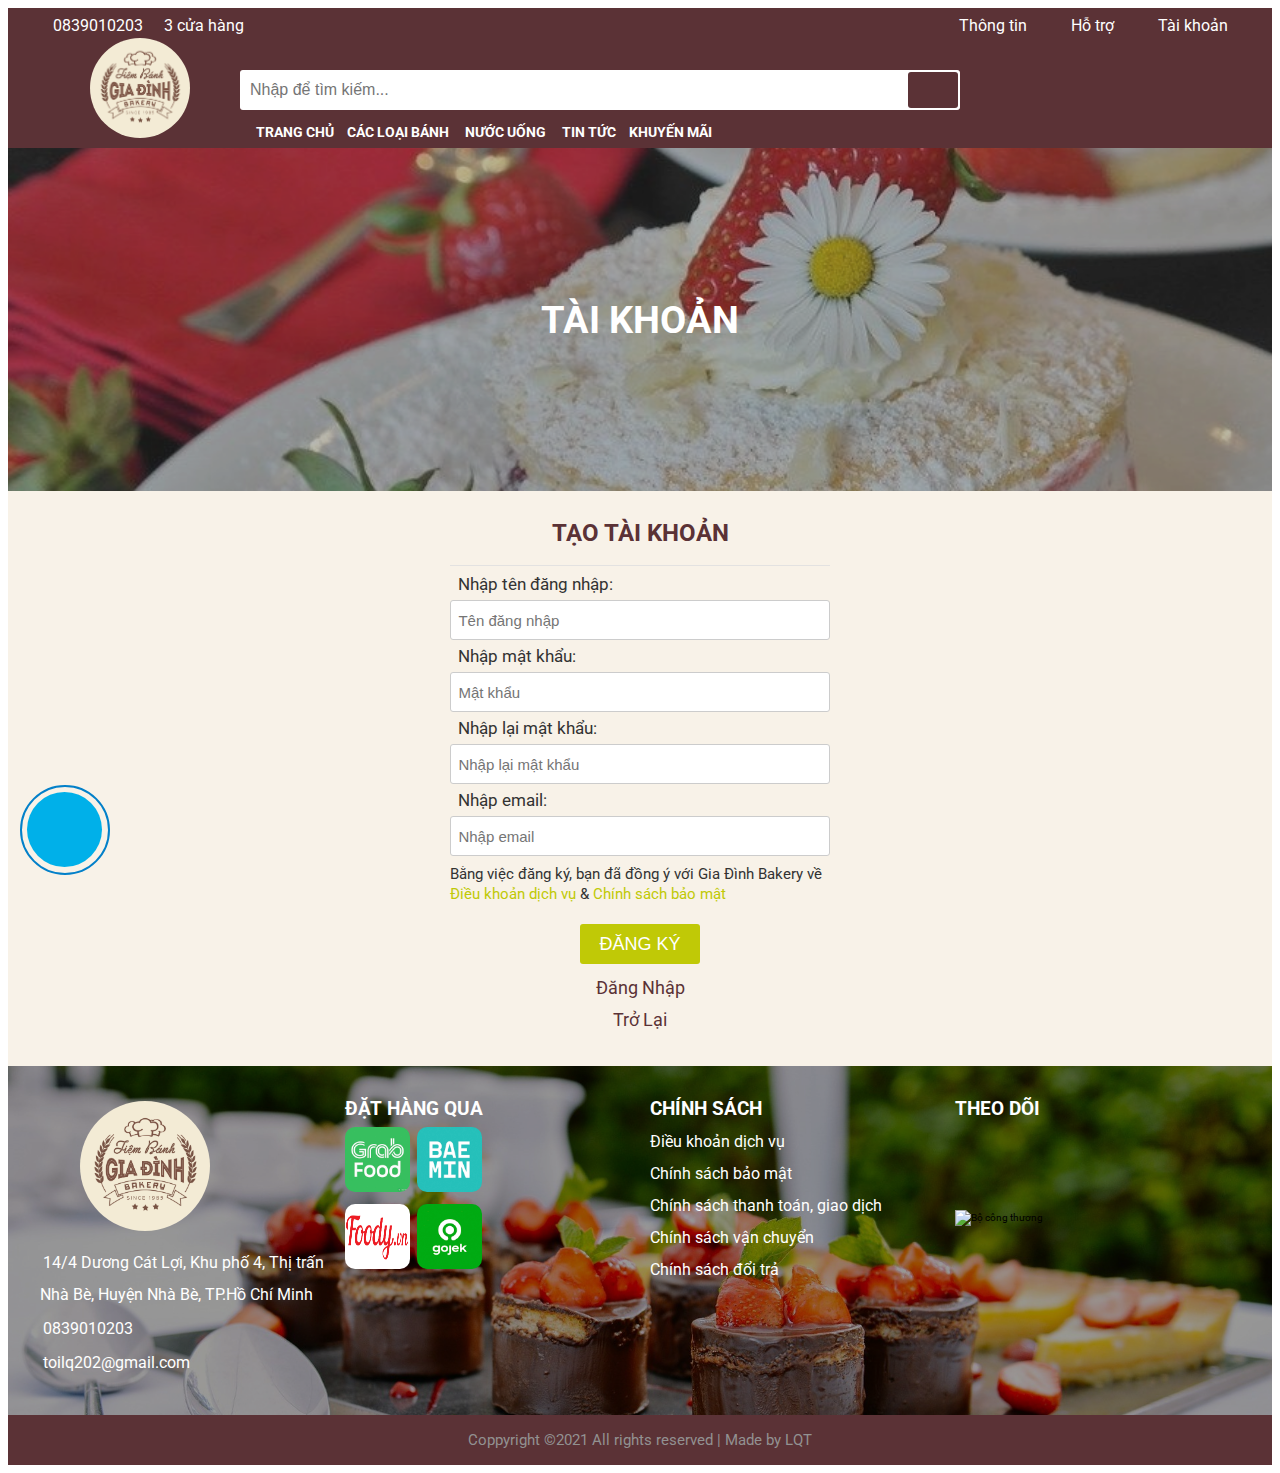
==== commit a9f32277: "t" ====
--- a/account.html
+++ b/account.html
@@ -264,8 +264,7 @@
             </div>
         </header>
         <section class="home-product-container">
-            <div class="home-product-head__background" style=" background: url(img/home-product-background.jpg) no-repeat fixed;
-                background-size: cover;">
+            <div class="home-product-head__background">
                 <div class="home-product-overlay"></div>
                 <div class="head-of-product-title">
                     <h2 class="product-title-text" style="text-transform: uppercase;">TÀI KHOẢN</h2>
--- a/assets/base.css
+++ b/assets/base.css
@@ -0,0 +1,22 @@
+:root {
+    --main-color: #5b3236;
+    --text-color: #333;
+    --header-height: 140px;
+    --color-white: #fff;
+    --color-black: #000;
+    --background-color: #f8f2e8;
+    --primary-color: #c0c906;
+
+    --height-with-search:calc(var(--header-height) - 52px)
+}
+
+html {
+    font-size: 62.5%;
+    line-height: 1.6rem;
+    font-family: 'Roboto', 'sans-serif';
+    box-sizing: border-box;
+
+}
+*{
+    box-sizing: inherit;
+} --- a/assets/main.css
+++ b/assets/main.css
@@ -752,6 +752,7 @@
     background: url(../img/home-product-background.jpg) no-repeat fixed;
     background-size: cover;
     position: relative;
+    opacity: 0.9;
 }
 .home-product-overlay{
     position: absolute;
@@ -1436,9 +1437,6 @@
                         /* PRODUCT PAGE */
 /* ======================================================== */
 
-.home-product-head__background{
-    opacity: 0.9;
-}
 
 .head-of-product-title{
     text-align: center;
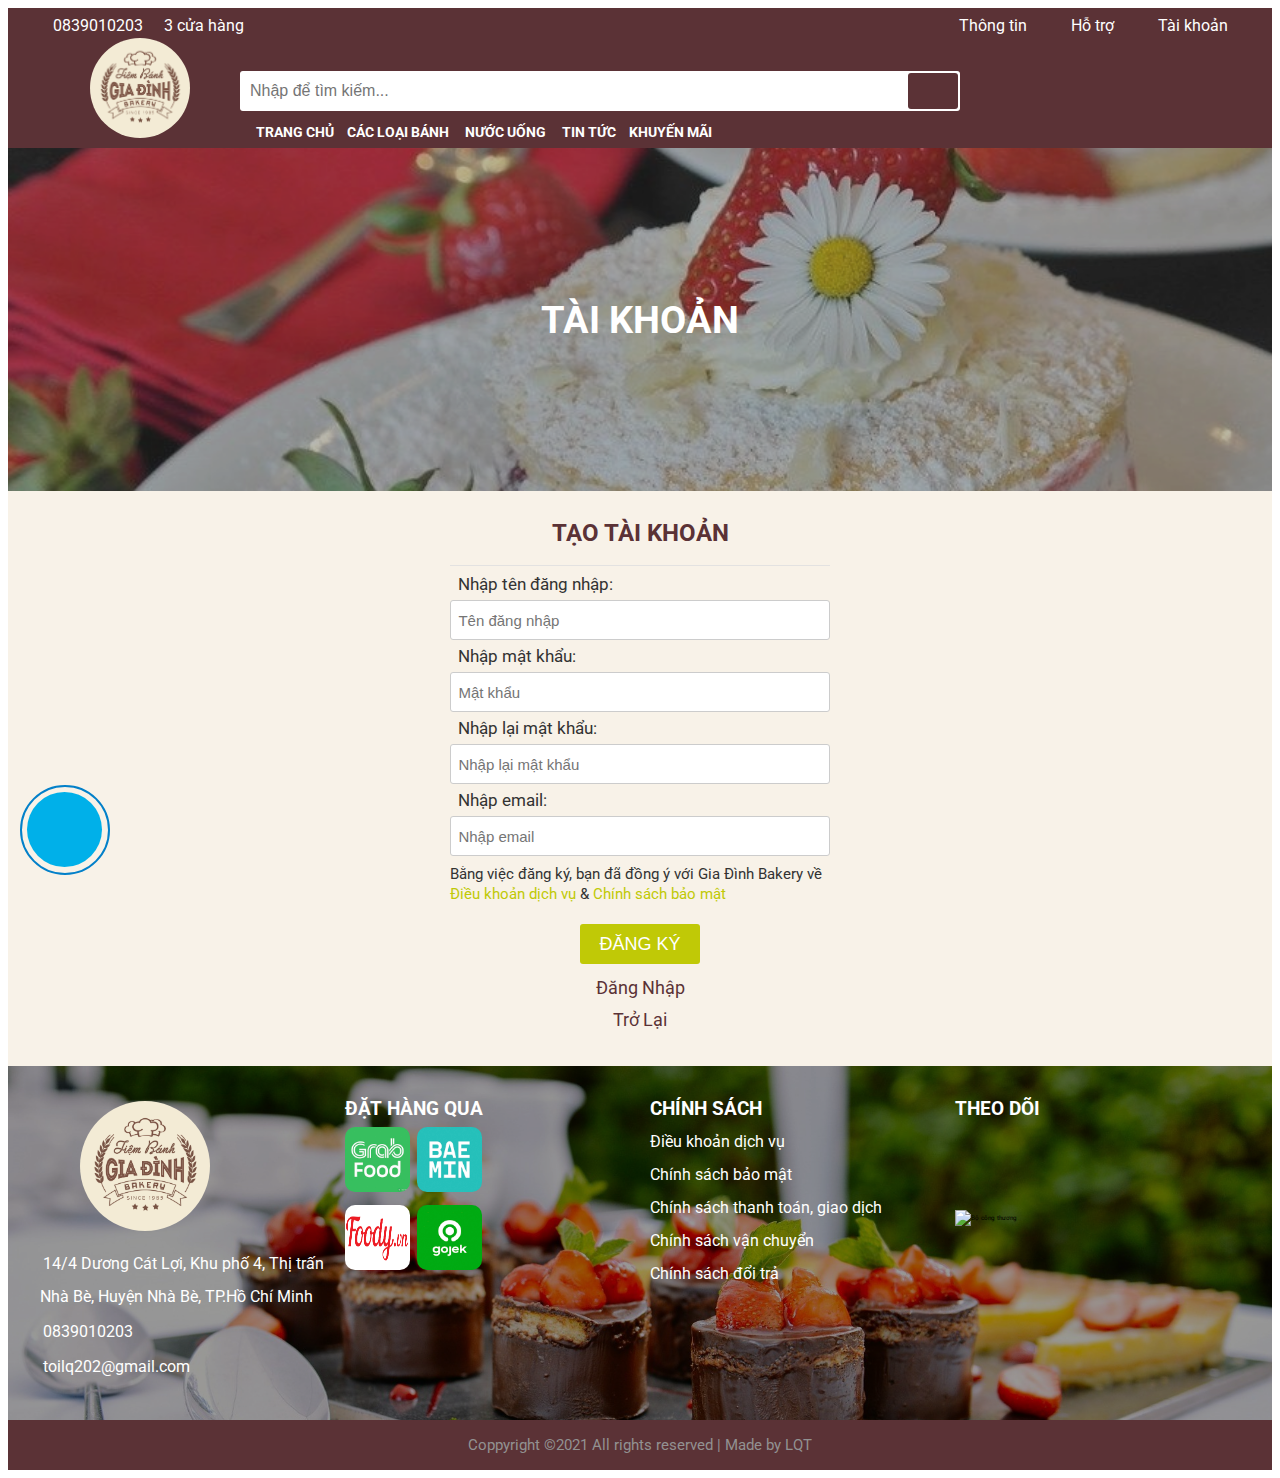
==== commit fdff3ef1: "new" ====
--- a/account.html
+++ b/account.html
@@ -141,7 +141,7 @@
                                 </a>
                             </li>
                             <li>
-                                <a href="#">
+                                <a href="saleOff.html">
                                     <i class="fas fa-tags"></i>
                                     Khuyến Mãi
                                 </a>
@@ -257,7 +257,7 @@
                             <a href="index.html#news">TIN TỨC</a>
                         </li>
                         <li class="category-list-item">
-                            <a href="#">KHUYẾN MÃI</a>
+                            <a href="saleOff.html">KHUYẾN MÃI</a>
                         </li>
                     </ul>
                 </div>
--- a/assets/base.css
+++ b/assets/base.css
@@ -1,22 +1,20 @@
 :root {
-    --main-color: #5b3236;
-    --text-color: #333;
-    --header-height: 140px;
-    --color-white: #fff;
-    --color-black: #000;
-    --background-color: #f8f2e8;
-    --primary-color: #c0c906;
-
-    --height-with-search:calc(var(--header-height) - 52px)
+  --main-color: #5b3236;
+  --text-color: #333;
+  --header-height: 140px;
+  --color-white: #fff;
+  --color-black: #000;
+  --background-color: #f8f2e8;
+  --primary-color: #c0c906;
+  --height-with-search: calc(var(--header-height) - 52px);
 }
-
-html {
-    font-size: 62.5%;
-    line-height: 1.6rem;
-    font-family: 'Roboto', 'sans-serif';
-    box-sizing: border-box;
-
+* {
+  box-sizing: inherit;
 }
-*{
-    box-sizing: inherit;
-} +html,
+body {
+  font-size: 62.5%;
+  line-height: 1.6rem;
+  font-family: "Roboto", "sans-serif";
+  box-sizing: border-box;
+}
--- a/assets/main.css
+++ b/assets/main.css
@@ -1,2278 +1,2339 @@
-.m-4{
-    margin: 0 !important;
-}
-.bttop{
-    position: fixed;
-    bottom: 40px;
-    right: 35px;
-    background-color: var(--color-black);
-    z-index: 10;
-    outline: none;
-    border: none;
-    width: 50px;
-    height: 50px;
-    border-radius: 100%;
-    opacity: 0.5;
-    cursor: pointer;
-    display: none;
-}
-.bttop > i{
-    color: var(--color-white);
-    font-size: 1.7rem;
-}
-.bttop:hover{
-    background-color: var(--primary-color);
-}
-
-.ring-ring-phone{
-    position: fixed;
-    bottom: 40px;
-    left: 35px;
-    z-index: 1000;
-    border-radius: 50%;
-    cursor: pointer;
-}
-.phone{
-    width: 60px;
-    height: 60px;
-    background-color: #0f75bc;
-    border-radius: 100%;
-}
-
-.phone a{
-    text-decoration: none;
-    color: var(--color-white);
-    position: absolute;
-    top: 10%;
-    left: 10%;
-    width: 50px;
-    height: 50px;
-    z-index: 100;
-    animation: shakePhone .9s infinite ease-in-out;
-    -moz-animation: shakePhone .9s infinite ease-in-out;
-    -o-animation: shakePhone .9s infinite ease-in-out;
-    -webkit-animation: shakePhone .9s infinite ease-in-out;
-}
-
-.phone a i{
-    font-size: 2.4rem;
-    position: absolute;
-    left: 50%;
-    top: 50%;
-    transform: translate(-50%, -50%);
-}
-
-.circle-small{
-    width: 75px;
-    height: 75px;
-    border-radius: 100%;
-    background-color: #00b0e9;
-    z-index: 10;
-    position: absolute;
-    right: -12%;
-    bottom: -12%;
-    animation: zoomOutFill 1.5s infinite ease-in-out;
-    -moz-animation: zoomOutFill 1.5s infinite ease-in-out;
-    -webkit-animation: zoomOutFill 1.5s infinite ease-in-out;
-    -o-animation: zoomOutFill 1.5s infinite ease-in-out;
-}
-
-.circle-large{
-    width: 90px;
-    height: 90px;
-    border-radius: 100%;
-    border: 2px solid #0380c9;
-    position: absolute;
-    left: -25%;
-    bottom: -25%;
-    z-index: 9;
-    animation: zoomOutBorder 1.5s infinite ease-in-out;
-    -moz-animation: zoomOutBorder 1.5s infinite ease-in-out;
-    -o-animation: zoomOutBorder 1.5s infinite ease-in-out;
-    -webkit-animation: zoomOutBorder 1.5s infinite ease-in-out;
-
-}
-
-.ring-ring-phone:hover .circle-small{
-    background-color: #4ec906;
-}
-.ring-ring-phone:hover .phone{
-    background-color: #46a70e;
-}
-.ring-ring-phone:hover .circle-large{
-    border-color: #098b05;
-}
-
-@keyframes zoomOutBorder{
-    0% {
-       transform: scale(.5);
-       opacity: .3; 
-    }
-    30% {
-        transform:  scale(.7);
-        opacity: .7
-    }
-    100% {
-        transform:  scale(1.4) ;
-        opacity: .3
-    }
-}
-
-@keyframes zoomOutFill{
-    0% {
-        transform: scale(1.4);
-        opacity: .3; 
-    }
-    30% {
-        transform: scale(.8);
-        opacity: .3
-    }
-    100% {
-        transform: scale(1.4);
-        opacity: .3
-    }
-}
-
-@keyframes shakePhone{
-    0% {
-        transform: rotate(0);
-    }
-    10%{
-        transform: rotate(-25deg);
-    }
-    20%{
-        transform: rotate(25deg);
-    }
-    30%{
-        transform: rotate(-25deg);
-    }
-    40%{
-        transform: rotate(25deg);
-    }
-    50%{
-        transform: rotate(0);
-    }
-    100%{
-        transform: rotate(0);
-    }
-
-}
-
-.header{
-    height: var(--header-height);
-    background-color: var(--main-color);
-    width: 100%;
-}
-
-.header > .grid{
-    height: 140px;
-    position: relative;
-}
-
-.nav{
-    display: flex;
-    justify-content: space-between;
-}
-
-.nav > ul{
-    padding: 0;
-    margin: 0;
-    display: flex;
-    list-style: none;
-}
-
-ul > li > a{
-    text-decoration: none;
-    color: var(--color-white);
-    font-size: 1.6rem;
-}
-
-.nav > ul > li{
-    padding: 10px 8px;
-    min-width: 100px;
-    text-align: center;
-}
-
-.nav > ul > li > a > i{
-    padding-right: 5px;
-    font-size: 1.6rem;
-}
-
-
-
-.header-with-search{
-    height: calc(var(--height-with-search));
-    display: flex;
-    align-items: center;
-    z-index: 100;
-}
-
-.logo-img{
-    width: 200px;
-    text-align: center;
-}
-
-.logo-img a img{
-    border-radius: 50%;
-    width: 50%;
-}
-
-
-.search{
-    height: 40px;
-    width: 60%;
-    position: relative;
-    background-color: var(--color-white);
-    border-radius: 3px;
-}
-
-.search-wrap{
-    flex: 1;
-    height: 100%;
-    position: relative;
-}
-
-.search-field{
-    width: 100%;
-    height: 100%;
-    outline: none;
-    border: none;
-    border-radius: 5px;
-    font-size: 1.6rem;
-    padding-left: 10px;
-}
-
-
-.shopping-bag{
-    width: 150px;
-    text-align: center;
-}
-
-.shopping-bag i{
-    color: var(--color-white);
-    font-size: 3rem;
-}
-
-.search-btn{
-    position: absolute;
-    height: 36px;
-    width: 50px;
-    right: 2px;
-    border: none;
-    top: 2px;
-    background-color: var(--main-color);
-    border-radius: 3px;
-    cursor: pointer;
-}
-
-.search-btn:hover{
-    background-color: #3d1a1a;
-}
-
-.search-btn i{
-    font-size: 1.7rem;
-    color: var(--color-white);
-}
-
-.history{
-    background-color: var(--color-white);
-    position: absolute;
-    top: 105%;
-    box-shadow: 0 0 3px #999;
-    overflow: hidden;
-    width: calc(100% - 50px);
-    border-radius: 3px;
-    z-index: 1000;
-    display: none;
-}
-
-.history-heading{
-    font-size: 1.6rem;
-    margin: 0;
-    padding: 5px 0 5px 10px;
-    color: #999;
-    font-weight: 400;
-}
-
-.history-list{
-    padding: 0;
-    list-style: none;
-    margin: 0;
-    max-height: 240px;
-    overflow: hidden;
+.m-4 {
+  margin: 0 !important;
+}
+.bttop {
+  position: fixed;
+  bottom: 40px;
+  right: 35px;
+  background-color: var(--color-black);
+  z-index: 10;
+  outline: none;
+  border: none;
+  width: 50px;
+  height: 50px;
+  border-radius: 100%;
+  opacity: 0.5;
+  cursor: pointer;
+  display: none;
+}
+.bttop > i {
+  color: var(--color-white);
+  font-size: 1.7rem;
+}
+.bttop:hover {
+  background-color: var(--primary-color);
+}
+
+.ring-ring-phone {
+  position: fixed;
+  bottom: 40px;
+  left: 35px;
+  z-index: 1000;
+  border-radius: 50%;
+  cursor: pointer;
+}
+.phone {
+  width: 60px;
+  height: 60px;
+  background-color: #0f75bc;
+  border-radius: 100%;
+}
+
+.phone a {
+  text-decoration: none;
+  color: var(--color-white);
+  position: absolute;
+  top: 10%;
+  left: 10%;
+  width: 50px;
+  height: 50px;
+  z-index: 100;
+  animation: shakePhone 0.9s infinite ease-in-out;
+  -moz-animation: shakePhone 0.9s infinite ease-in-out;
+  -o-animation: shakePhone 0.9s infinite ease-in-out;
+  -webkit-animation: shakePhone 0.9s infinite ease-in-out;
+}
+
+.phone a i {
+  font-size: 2.4rem;
+  position: absolute;
+  left: 50%;
+  top: 50%;
+  transform: translate(-50%, -50%);
+}
+
+.circle-small {
+  width: 75px;
+  height: 75px;
+  border-radius: 100%;
+  background-color: #00b0e9;
+  z-index: 10;
+  position: absolute;
+  right: -12%;
+  bottom: -12%;
+  animation: zoomOutFill 1.5s infinite ease-in-out;
+  -moz-animation: zoomOutFill 1.5s infinite ease-in-out;
+  -webkit-animation: zoomOutFill 1.5s infinite ease-in-out;
+  -o-animation: zoomOutFill 1.5s infinite ease-in-out;
+}
+
+.circle-large {
+  width: 90px;
+  height: 90px;
+  border-radius: 100%;
+  border: 2px solid #0380c9;
+  position: absolute;
+  left: -25%;
+  bottom: -25%;
+  z-index: 9;
+  animation: zoomOutBorder 1.5s infinite ease-in-out;
+  -moz-animation: zoomOutBorder 1.5s infinite ease-in-out;
+  -o-animation: zoomOutBorder 1.5s infinite ease-in-out;
+  -webkit-animation: zoomOutBorder 1.5s infinite ease-in-out;
+}
+
+.ring-ring-phone:hover .circle-small {
+  background-color: #4ec906;
+}
+.ring-ring-phone:hover .phone {
+  background-color: #46a70e;
+}
+.ring-ring-phone:hover .circle-large {
+  border-color: #098b05;
+}
+
+@keyframes zoomOutBorder {
+  0% {
+    transform: scale(0.5);
+    opacity: 0.3;
+  }
+  30% {
+    transform: scale(0.7);
+    opacity: 0.7;
+  }
+  100% {
+    transform: scale(1.4);
+    opacity: 0.3;
+  }
+}
+
+@keyframes zoomOutFill {
+  0% {
+    transform: scale(1.4);
+    opacity: 0.3;
+  }
+  30% {
+    transform: scale(0.8);
+    opacity: 0.3;
+  }
+  100% {
+    transform: scale(1.4);
+    opacity: 0.3;
+  }
+}
+
+@keyframes shakePhone {
+  0% {
+    transform: rotate(0);
+  }
+  10% {
+    transform: rotate(-25deg);
+  }
+  20% {
+    transform: rotate(25deg);
+  }
+  30% {
+    transform: rotate(-25deg);
+  }
+  40% {
+    transform: rotate(25deg);
+  }
+  50% {
+    transform: rotate(0);
+  }
+  100% {
+    transform: rotate(0);
+  }
+}
+
+.header {
+  height: var(--header-height);
+  background-color: var(--main-color);
+  width: 100%;
+}
+
+.header > .grid {
+  height: 140px;
+  position: relative;
+}
+
+.nav {
+  display: flex;
+  justify-content: space-between;
+}
+
+.nav > ul {
+  padding: 0;
+  margin: 0;
+  display: flex;
+  list-style: none;
+}
+
+ul > li > a {
+  text-decoration: none;
+  color: var(--color-white);
+  font-size: 1.6rem;
+}
+
+.nav > ul > li {
+  padding: 10px 8px;
+  min-width: 100px;
+  text-align: center;
+}
+
+.nav > ul > li > a > i {
+  padding-right: 5px;
+  font-size: 1.6rem;
+}
+
+.header-with-search {
+  height: calc(var(--height-with-search));
+  display: flex;
+  align-items: center;
+  z-index: 100;
+}
+
+.logo-img {
+  width: 200px;
+  text-align: center;
+}
+
+.logo-img a img {
+  border-radius: 50%;
+  width: 50%;
+}
+
+.search {
+  height: 40px;
+  width: 60%;
+  position: relative;
+  background-color: var(--color-white);
+  border-radius: 3px;
+}
+
+.search-wrap {
+  flex: 1;
+  height: 100%;
+  position: relative;
+}
+
+.search-field {
+  width: 100%;
+  height: 100%;
+  outline: none;
+  border: none;
+  border-radius: 5px;
+  font-size: 1.6rem;
+  padding-left: 10px;
+}
+
+.shopping-bag {
+  width: 150px;
+  text-align: center;
+}
+
+.shopping-bag i {
+  color: var(--color-white);
+  font-size: 3rem;
+}
+
+.search-btn {
+  position: absolute;
+  height: 36px;
+  width: 50px;
+  right: 2px;
+  border: none;
+  top: 2px;
+  background-color: var(--main-color);
+  border-radius: 3px;
+  cursor: pointer;
+}
+
+.search-btn:hover {
+  background-color: #3d1a1a;
+}
+
+.search-btn i {
+  font-size: 1.7rem;
+  color: var(--color-white);
+}
+
+.history {
+  background-color: var(--color-white);
+  position: absolute;
+  top: 105%;
+  box-shadow: 0 0 3px #999;
+  overflow: hidden;
+  width: calc(100% - 50px);
+  border-radius: 3px;
+  z-index: 1000;
+  display: none;
+}
+
+.history-heading {
+  font-size: 1.6rem;
+  margin: 0;
+  padding: 5px 0 5px 10px;
+  color: #999;
+  font-weight: 400;
+}
+
+.history-list {
+  padding: 0;
+  list-style: none;
+  margin: 0;
+  max-height: 240px;
+  overflow: hidden;
 }
 
 .history-list-item {
-    padding: 0 10px;
-    height: 30px;
-    position: relative;
-}
-
-.history-list-item:hover{
-    background-color: rgb(238, 237, 237);
-}
-.history-list-item:hover .delete{
-    display: block;
-}
-.history-list-item a{
-    text-decoration: none;
-    font-size: 1.6rem;
-    color: var(--text-color);
-    line-height: 30px;
-    display: block;
-}
-
-.history-list-item a i{
-    padding-right: 10px;
-    color: rgb(92, 90, 90);
-
-}
-
-.history-list-item .delete{
-    position: absolute;
-    right: 10px;
-    top: 5px;
-    text-align: center;
-    width: 20px;
-    height: 20px;
-    line-height: 1.7rem;
-    font-size: 2.2rem;
-    font-weight: 300;
-    cursor: pointer;
-    display: none;
-}
-
-.history-list-item .delete:hover{
-    background-color: rgb(219 219 219);
-    border-radius: 50%;
+  padding: 0 10px;
+  height: 30px;
+  position: relative;
+}
+
+.history-list-item:hover {
+  background-color: rgb(238, 237, 237);
+}
+.history-list-item:hover .delete {
+  display: block;
+}
+.history-list-item a {
+  text-decoration: none;
+  font-size: 1.6rem;
+  color: var(--text-color);
+  line-height: 30px;
+  display: block;
+}
+
+.history-list-item a i {
+  padding-right: 10px;
+  color: rgb(92, 90, 90);
+}
+
+.history-list-item .delete {
+  position: absolute;
+  right: 10px;
+  top: 5px;
+  text-align: center;
+  width: 20px;
+  height: 20px;
+  line-height: 1.7rem;
+  font-size: 2.2rem;
+  font-weight: 300;
+  cursor: pointer;
+  display: none;
+}
+
+.history-list-item .delete:hover {
+  background-color: rgb(219 219 219);
+  border-radius: 50%;
 }
 /* HEADER MOBILE */
 
-.header-mobile{
-    display: flex;
-    align-items: center;
-    justify-content: space-between;
-    height: var(--header-height);
-    
-}
-.header-mobile-wrap{
-    display: none;
-    position: relative;
-    top: 0;
-}
-.header-logo-mobile{
-    padding-top: 5px;
-    text-align: center;
-}
-.header-logo-mobile  img{
-    width: 65px;
-    height: 65px;
-    border-radius: 50%;
-}
-
-
-.header-mobile-category{
-    padding-left: 25px;
-    cursor: pointer;
+.header-mobile {
+  display: flex;
+  align-items: center;
+  justify-content: space-between;
+  height: var(--header-height);
+}
+.header-mobile-wrap {
+  display: none;
+  position: relative;
+  top: 0;
+}
+.header-logo-mobile {
+  padding-top: 5px;
+  text-align: center;
+}
+.header-logo-mobile img {
+  width: 65px;
+  height: 65px;
+  border-radius: 50%;
+}
+
+.header-mobile-category {
+  padding-left: 25px;
+  cursor: pointer;
 }
 .header-category,
 .header-mobile-search i {
-    font-size: 2.5rem;
-    color: var(--color-white);
-}
-.header-mobile-search{
-    padding-right: 25px;
-    cursor: pointer;
-}
-.header-search-checkbox:checked ~ .header-with-search{
-    display: block;
-}
-
-.mobile-main-menu-wrap{
-    top: -70px;
-    position: relative;
-    z-index: 40;
-    width: 70%;
-    border-bottom-right-radius: 3px;
-    box-shadow: 0 0 3px #666;
-    background-color: var(--main-color);
-    animation: slideFromLeft .5s ease;
-    -moz-animation:slideFromLeft .5s ease;
-    -webkit-animation: slideFromLeft .5s ease;
-    -o-animation: slideFromLeft .5s ease;
-    display: none;
-}
-.mobile-main-menu{
-    list-style: none;
-    padding: 0;
-    margin: 0;
-}
-
-.mobile-main-menu li{
-    border-bottom: 1px solid rgb(180, 138, 138 ,60%);
-    padding: 5px;
-}
-
-.mobile-main-menu li:hover{
-    background-color: #694044;
-}
-
-.mobile-main-menu li ul li:hover{
-    background-color: #909f39;
-}
-
-.mobile-main-menu li:last-child{
-    border: none;
-}
-.mobile-main-menu li a{
-    font-size: 1.7rem;
-    font-weight: 400;
-    color: var(--color-white);
-    padding: 5px 15px;
-    line-height: 2.4rem;
-    display: block;
-    position: relative;
-}
-
-
-.mobile-main-menu li a i{
-    padding-right: 5px;
-    font-size: 1.8rem;
-}
-
-.mobile-main-menu .header-logo-mobile img{
-    width: 80px;
-    height: 80px;
-    border-radius: 50%;
-}
-
-.side-to-left{
-    position: absolute;
-    top: 0;
-    left: 100%;
-    background: rgba(0, 0, 0, 0.3);
-    height: 30px;
-    width: 30px;
-    outline: none;
-    border: none;
-    cursor: pointer;
+  font-size: 2.5rem;
+  color: var(--color-white);
+}
+.header-mobile-search {
+  padding-right: 25px;
+  cursor: pointer;
+}
+.header-search-checkbox:checked ~ .header-with-search {
+  display: block;
+}
+
+.mobile-main-menu-wrap {
+  top: -70px;
+  position: relative;
+  z-index: 40;
+  width: 70%;
+  border-bottom-right-radius: 3px;
+  box-shadow: 0 0 3px #666;
+  background-color: var(--main-color);
+  animation: slideFromLeft 0.5s ease;
+  -moz-animation: slideFromLeft 0.5s ease;
+  -webkit-animation: slideFromLeft 0.5s ease;
+  -o-animation: slideFromLeft 0.5s ease;
+  display: none;
+}
+.mobile-main-menu {
+  list-style: none;
+  padding: 0;
+  margin: 0;
+}
+
+.mobile-main-menu li {
+  border-bottom: 1px solid rgb(180, 138, 138, 60%);
+  padding: 5px;
+}
+
+.mobile-main-menu li:hover {
+  background-color: #694044;
+}
+
+.mobile-main-menu li ul li:hover {
+  background-color: #909f39;
+}
+
+.mobile-main-menu li:last-child {
+  border: none;
+}
+.mobile-main-menu li a {
+  font-size: 1.7rem;
+  font-weight: 400;
+  color: var(--color-white);
+  padding: 5px 15px;
+  line-height: 2.4rem;
+  display: block;
+  position: relative;
+}
+
+.mobile-main-menu li a i {
+  padding-right: 5px;
+  font-size: 1.8rem;
+}
+
+.mobile-main-menu .header-logo-mobile img {
+  width: 80px;
+  height: 80px;
+  border-radius: 50%;
+}
+
+.side-to-left {
+  position: absolute;
+  top: 0;
+  left: 100%;
+  background: rgba(0, 0, 0, 0.3);
+  height: 30px;
+  width: 30px;
+  outline: none;
+  border: none;
+  cursor: pointer;
 }
 .side-to-left i {
-    color: var(--color-white);
-    font-size: 1.6rem;
-}
-
-span.plus, span.minus, span.plus1, span.minus1{
-    right: 7px;
-    top: 5px;
-    position: absolute;
-    font-size: 2.2rem;
-}
-span.minus, span.minus1{
-   display: none;
-}
-
-
-.accordion-list, .accordion-list1{
-    padding: 0;
-    background-color: rgb(125, 120, 5);
-    display: none;
-}
-
-.app{
-    position: relative;
-    overflow: hidden;
-}
-
-.menu-mobile-overlay{
-    position: absolute;
-    width: 100%;
-    height: 100%;
-    z-index: 10;
-    background-color: rgba(0, 0, 0, 0.6);
-    display: none;
-}
-
-
-
-@keyframes slideFromLeft{
-    from {
-        transform: translateX(-150px);
-    }
-    to{
-        transform: translateX(0);
-    }
+  color: var(--color-white);
+  font-size: 1.6rem;
+}
+
+span.plus,
+span.minus,
+span.plus1,
+span.minus1 {
+  right: 7px;
+  top: 5px;
+  position: absolute;
+  font-size: 2.2rem;
+}
+span.minus,
+span.minus1 {
+  display: none;
+}
+
+.accordion-list,
+.accordion-list1 {
+  padding: 0;
+  background-color: rgb(125, 120, 5);
+  display: none;
+}
+
+.app {
+  position: relative;
+  overflow: hidden;
+}
+
+.menu-mobile-overlay {
+  position: absolute;
+  width: 100%;
+  height: 100%;
+  z-index: 10;
+  background-color: rgba(0, 0, 0, 0.6);
+  display: none;
+}
+
+@keyframes slideFromLeft {
+  from {
+    transform: translateX(-150px);
+  }
+  to {
+    transform: translateX(0);
+  }
 }
 /*  --------------------------------------------  */
 
 /* ----------------------------CATEGORY ----------------*/
 
-.category-wrap{
-    position: absolute;
-    left: 18%;
-    top: 118px;
-}
-
-.category-list{
-    display: flex;
-    padding: 0;
-    margin: 0;
-    justify-content: space-around;
+.category-wrap {
+  position: absolute;
+  left: 18%;
+  top: 118px;
+}
+
+.category-list {
+  display: flex;
+  padding: 0;
+  margin: 0;
+  justify-content: space-around;
 }
 
 .category-list-item {
-    list-style: none;
-    line-height: 1.3rem;
-    padding: 0 13px 10px 0;
-    position: relative;
-}
-
-.category-list-item  a{
-    font-size: 1.4rem;
-    color: var(--color-white);
-    font-weight: 700;
-    display: block;
-}
-
-.category-list-item  a i{
-    padding-left: 3px;
-    font-size: 1.3rem;
-}
-
-
-.category-list-item::after{
-    content:"";
-    position: absolute;
-    width: 90%;
-    height: 2px;
-    left: 0;
-    top: 15px;
-    background-color: var(--primary-color);
-    display: none;
-}
-.category-list-item:hover::after{
-    display: block;
-}
-
-.dropdown-item:hover{
-    background-color: rgb(80, 140, 40) !important;
-    border-radius: 3px;
+  list-style: none;
+  line-height: 1.3rem;
+  padding: 0 13px 10px 0;
+  position: relative;
+}
+
+.category-list-item a {
+  font-size: 1.4rem;
+  color: var(--color-white);
+  font-weight: 700;
+  display: block;
+}
+
+.category-list-item a i {
+  padding-left: 3px;
+  font-size: 1.3rem;
+}
+
+.category-list-item::after {
+  content: "";
+  position: absolute;
+  width: 90%;
+  height: 2px;
+  left: 0;
+  top: 15px;
+  background-color: var(--primary-color);
+  display: none;
+}
+.category-list-item:hover::after {
+  display: block;
+}
+
+.dropdown-item:hover {
+  background-color: rgb(80, 140, 40) !important;
+  border-radius: 3px;
 }
 
 .dropdown-item a {
-    color: var(--color-white) !important;
-    display: block;
-}
-.dropdown:hover .dropdown-list{
-    display: block;
+  color: var(--color-white) !important;
+  display: block;
+}
+.dropdown:hover .dropdown-list {
+  display: block;
 }
 
 .dropdown-list,
-.dropdown-list1{
-    position: absolute;
-    padding: 0;
-    margin: 0;  
-    background-color: #484105;
-    list-style: none;
-    border-radius: 4px;
-    top: 20px;
-    right: 10px;
-    z-index: 5;
-    box-shadow: 0 0 3px #666;
-    display: none;
-}
-
-.dropdown-list::after{
-    content: "";
-    border-width: 10px 15px;
-    border-style: solid;
-    border-color: transparent transparent #484105 transparent;
-    position: absolute;
-    top: -15px;
-    left: 80%;
-    z-index: -1;
+.dropdown-list1 {
+  position: absolute;
+  padding: 0;
+  margin: 0;
+  background-color: #484105;
+  list-style: none;
+  border-radius: 4px;
+  top: 20px;
+  right: 10px;
+  z-index: 5;
+  box-shadow: 0 0 3px #666;
+  display: none;
+}
+
+.dropdown-list::after {
+  content: "";
+  border-width: 10px 15px;
+  border-style: solid;
+  border-color: transparent transparent #484105 transparent;
+  position: absolute;
+  top: -15px;
+  left: 80%;
+  z-index: -1;
 }
 
 .dropdown-list .dropdown-item a,
-.dropdown-list1 .dropdown-item a{
-    font-size: 1.8rem;
-    font-weight: 400;
-    text-decoration: none;
-}
-
-.dropdown-item{
-    line-height: 2.4rem !important;
-    padding: 5px 0 5px 10px !important;
-    width: 240px !important;
-    border-bottom: none !important;
-}
-
-
-
-.dropdown-list1::after{
-    content: "";
-    border-width: 10px 15px;
-    border-style: solid;
-    border-color: transparent transparent #484105 transparent;
-    position: absolute;
-    top: -15px;
-    left: 80%;
-    z-index: -1;
-}
-
-.dropdown:hover .dropdown-list1{
-    display: block;
+.dropdown-list1 .dropdown-item a {
+  font-size: 1.6rem;
+  font-weight: 400;
+  text-decoration: none;
+}
+
+.dropdown-item {
+  line-height: 2.4rem !important;
+  padding: 5px 0 5px 10px !important;
+  width: 240px !important;
+  border-bottom: none !important;
+}
+
+.dropdown-list1::after {
+  content: "";
+  border-width: 10px 15px;
+  border-style: solid;
+  border-color: transparent transparent #484105 transparent;
+  position: absolute;
+  top: -15px;
+  left: 80%;
+  z-index: -1;
+}
+
+.dropdown:hover .dropdown-list1 {
+  display: block;
 }
 /* ================================================ */
 
 /*===================== Container================== */
-.container1{
-    position: relative;
-    overflow: hidden;
+.container1 {
+  position: relative;
+  overflow: hidden;
 }
 /* SLIDESHOW */
-.slider-wrap{
-    width: 100%;
-    max-height: 400px;
-    position: relative;
-}
-
-.sliders{
-    width: 100%;
-    height: 400px;
-    overflow: hidden;
-}
-
-.slide img{
-    width: 100%;
-    height: 400px;
-}
-
-.slide{
-    position: absolute;
-    top: 0;
-    left: 0;
-    opacity: 0;
-    width: 100%;
-    visibility: hidden;
-}
-
-.slide.active{
-    opacity: 1;
-    visibility: visible;
-}
-
-
-.btn-slide span{
-    color: rgb(169 164 164);
-    font-size: 3.6rem;
-    padding: 0 20px;
-    opacity: 0.7;
-}
-
-#btn-prev{
-    position: absolute;
-    left: 0;
-    top: 44%;
-    cursor: pointer;
-}
-
-#btn-next{
-    position: absolute;
-    right: 0;
-    top: 44%;
-    cursor: pointer;
+.slider-wrap {
+  width: 100%;
+  max-height: 400px;
+  position: relative;
+}
+
+.sliders {
+  width: 100%;
+  height: 400px;
+  overflow: hidden;
+}
+
+.slide img {
+  width: 100%;
+  height: 400px;
+}
+
+.slide {
+  position: absolute;
+  top: 0;
+  left: 0;
+  opacity: 0;
+  width: 100%;
+  visibility: hidden;
+}
+
+.slide.active {
+  opacity: 1;
+  visibility: visible;
+}
+
+.btn-slide span {
+  color: rgb(169 164 164);
+  font-size: 3rem;
+  padding: 0 20px;
+  opacity: 0.7;
+}
+
+#btn-prev {
+  position: absolute;
+  left: 0;
+  top: 44%;
+  cursor: pointer;
+}
+
+#btn-next {
+  position: absolute;
+  right: 0;
+  top: 44%;
+  cursor: pointer;
 }
 /* next */
-.bien-mat-ben-trai{
-    animation: bien-mat-ben-trai 0.5s forwards;
-    -webkit-animation: bien-mat-ben-trai 0.5s forwards;
-    -moz-animation: bien-mat-ben-trai 0.5s forwards;
-    -o-animation: bien-mat-ben-trai 0.5s forwards;
-}
-@keyframes bien-mat-ben-trai{
-    from{
-        transform: translateX(0%);
-    }
-    to{
-        transform: translateX(-100%);
-    }
-}
-.di-vao-ben-phai{
-    animation: di-vao-ben-phai 0.5s forwards;
-    -webkit-animation: di-vao-ben-phai 0.5s forwards;
-    -moz-animation: di-vao-ben-phai 0.5s forwards;
-    -o-animation: di-vao-ben-phai 0.5s forwards;
-}
-@keyframes di-vao-ben-phai{
-    from{
-        transform: translateX(100%);
-    }
-    to{
-        transform: translateX(0%);
-    }
+.bien-mat-ben-trai {
+  animation: bien-mat-ben-trai 0.5s forwards;
+  -webkit-animation: bien-mat-ben-trai 0.5s forwards;
+  -moz-animation: bien-mat-ben-trai 0.5s forwards;
+  -o-animation: bien-mat-ben-trai 0.5s forwards;
+}
+@keyframes bien-mat-ben-trai {
+  from {
+    transform: translateX(0%);
+  }
+  to {
+    transform: translateX(-100%);
+  }
+}
+.di-vao-ben-phai {
+  animation: di-vao-ben-phai 0.5s forwards;
+  -webkit-animation: di-vao-ben-phai 0.5s forwards;
+  -moz-animation: di-vao-ben-phai 0.5s forwards;
+  -o-animation: di-vao-ben-phai 0.5s forwards;
+}
+@keyframes di-vao-ben-phai {
+  from {
+    transform: translateX(100%);
+  }
+  to {
+    transform: translateX(0%);
+  }
 }
 /* prev */
-.bien-mat-ben-phai{
-    animation: bien-mat-ben-phai 0.5s forwards;
-    -moz-animation: bien-mat-ben-phai 0.5s forwards;
-    -webkit-animation: bien-mat-ben-phai 0.5s forwards;
-    -o-animation: bien-mat-ben-phai 0.5s forwards;
-}
-@keyframes bien-mat-ben-phai{
-    from{
-        transform: translateX(0%);
-    }
-    to{
-        transform: translateX(100%);
-    }
-}
-.di-vao-ben-trai{
-    animation: di-vao-ben-trai 0.5s forwards;
-    -moz-animation: di-vao-ben-trai 0.5s forwards;
-    -o-animation: di-vao-ben-trai 0.5s forwards;
-    -webkit-animation: di-vao-ben-trai 0.5s forwards;
-}
-@keyframes di-vao-ben-trai{
-    from{
-        transform: translateX(-100%);
-    }
-    to{
-        transform: translateX(0%);
-    }
+.bien-mat-ben-phai {
+  animation: bien-mat-ben-phai 0.5s forwards;
+  -moz-animation: bien-mat-ben-phai 0.5s forwards;
+  -webkit-animation: bien-mat-ben-phai 0.5s forwards;
+  -o-animation: bien-mat-ben-phai 0.5s forwards;
+}
+@keyframes bien-mat-ben-phai {
+  from {
+    transform: translateX(0%);
+  }
+  to {
+    transform: translateX(100%);
+  }
+}
+.di-vao-ben-trai {
+  animation: di-vao-ben-trai 0.5s forwards;
+  -moz-animation: di-vao-ben-trai 0.5s forwards;
+  -o-animation: di-vao-ben-trai 0.5s forwards;
+  -webkit-animation: di-vao-ben-trai 0.5s forwards;
+}
+@keyframes di-vao-ben-trai {
+  from {
+    transform: translateX(-100%);
+  }
+  to {
+    transform: translateX(0%);
+  }
 }
 /* ====================== */
 
 /* =========================HOME PRODUCT======================= */
 /* HOME-PRODUCT */
-.home-container{
-    background-color: var(--background-color);
-}
-.home-product-head__background{
-    background: url(../img/home-product-background.jpg) no-repeat fixed;
-    background-size: cover;
-    position: relative;
-    opacity: 0.9;
-}
-.home-product-overlay{
-    position: absolute;
-    top: 0;
-    bottom: 0;
-    left: 0;
-    right: 0;
-    z-index: -1;
-    background-color: rgba(0, 0, 0, 0.3);
-}
-.wrapper{
-    padding: 35px 20px;
-}
-
-.title-text{
-    text-align: center;
-    padding: 40px 0;
-}
-.title-text > h3{
-    margin: 0;
-    font-size: 3rem;
-    color: var(--primary-color);
-    line-height: 3.3rem;
+.home-container {
+  background-color: var(--background-color);
+}
+.home-product-head__background {
+  background: url(../img/home-product-background.jpg) no-repeat fixed;
+  background-size: cover;
+  position: relative;
+  opacity: 0.9;
+}
+.home-product-overlay {
+  position: absolute;
+  top: 0;
+  bottom: 0;
+  left: 0;
+  right: 0;
+  z-index: -1;
+  background-color: rgba(0, 0, 0, 0.3);
+}
+.wrapper {
+  padding: 35px 20px;
+}
+
+.title-text {
+  text-align: center;
+  padding: 40px 0;
+}
+.title-text > h3 {
+  margin: 0;
+  font-size: 3rem;
+  color: var(--primary-color);
+  line-height: 3.3rem;
 }
 
 .title-text img {
-    margin-top: 8px;
-    width: 30px;
-    height: 30px;
-}
-
-.product-items-wrap{
-    padding: 0 20px;
-}
-.product-item{
-    background-color: var(--color-white);
-    margin-bottom: 20px;
-    overflow: hidden;
-    border-radius: 10px;
-}
-
-.product-item:hover .product-item_img img{
-    transform: scale(1.1);
-}
-
-.product-item_img{
-    display: block;
-    overflow: hidden;
-    height: 270px;
-}
-
-
-.product-item_img img{
-    height: 270px;
-    width: 100%;
-    transform: scale(1);
-    transition: 0.4s;
-}
-
-.product-item_name{
-    text-align: center;
-    padding: 5px;
-}
-.product-item:hover .product-item_name a{
-    color: var(--primary-color);
-}
-
-.product-item_name a{
-    text-decoration: none;
-    font-size: 1.7rem;
-    font-weight: 700;
-    text-transform: uppercase;
-    overflow: hidden;
-    height: 28px;
-    line-height: 26px;
-    color: #333333;
-    display: -webkit-box;
-    text-overflow: ellipsis;
-    -webkit-line-clamp: 1;
-    -webkit-box-orient: vertical;
-}
-
-.product-item_name p{
-    font-size: 1.5rem;
-    margin: 0;
-    font-weight: 400;
-    
-}
-
-.product-price_action{
-    height: 40px;
-    display: flex;
-}
-
-.product-price_action span{
-    font-size: 1.7rem;
-    font-weight: 500;
-}
-.product-price{
-    background-color: var(--primary-color);
-    font-size: 2.2rem;
-    line-height: 4rem;
-    font-weight: 500;
-    height: 40px;
-    width: 50%;
-    color: var(--color-white);
-    border-bottom-left-radius: 10px;
-    border-top-right-radius: 10px;
-    text-align: center;
-    z-index: 2;
-}
-
-.product-cart-buy{
-    border: none;
-    outline: none;
-    background-color: var(--main-color);
-    width: 28%;
-    height: 40px;
-    position: relative;
-    left: -10px;
-    border-top-right-radius: 10px;
-    z-index: 0;
-    cursor: pointer;
-
-}
-.product-cart-buy > i{
-    font-size: 1.5rem;
-    color: var(--color-white);
-   
-}
-
-.button-view{
-    text-align: center;
-    padding-top: 30px;
-}
-.btn-view-more{
-    outline: none;
-    border: none;
-    height: 40px;
-    width: 100px;
-    background-color: var(--main-color);
-    border-radius: 3px;
-    cursor: pointer;
-}
-.btn-view-more a{
-    text-decoration: none;
-    font-size: 1.8rem;
-    line-height: 1.8rem;
-    color: var(--color-white);
-    font-weight: 500;
-}
-.btn-view-more:hover{
-    background-color: var(--primary-color);
+  margin-top: 8px;
+  width: 30px;
+  height: 30px;
+}
+
+.product-items-wrap {
+  padding: 0 20px;
+}
+.product-item {
+  background-color: var(--color-white);
+  margin-bottom: 20px;
+  overflow: hidden;
+  border-radius: 10px;
+}
+
+.product-item:hover .product-item_img img {
+  transform: scale(1.1);
+}
+
+.product-item_img {
+  display: block;
+  overflow: hidden;
+  height: 270px;
+}
+
+.product-item_img img {
+  height: 270px;
+  width: 100%;
+  transform: scale(1);
+  transition: 0.4s;
+}
+
+.product-item_name {
+  text-align: center;
+  padding: 5px;
+}
+.product-item:hover .product-item_name a {
+  color: var(--primary-color);
+}
+
+.product-item_name a {
+  text-decoration: none;
+  font-size: 1.7rem;
+  font-weight: 700;
+  text-transform: uppercase;
+  overflow: hidden;
+  height: 28px;
+  line-height: 26px;
+  color: #333333;
+  display: -webkit-box;
+  text-overflow: ellipsis;
+  -webkit-line-clamp: 1;
+  -webkit-box-orient: vertical;
+}
+
+.product-item_name p {
+  font-size: 1.5rem;
+  margin: 0;
+  font-weight: 400;
+}
+
+.product-price_action {
+  height: 40px;
+  display: flex;
+}
+
+.product-price_action span {
+  font-size: 1.7rem;
+  font-weight: 500;
+}
+.product-price {
+  background-color: var(--primary-color);
+  font-size: 2.2rem;
+  line-height: 4rem;
+  font-weight: 500;
+  height: 40px;
+  width: 50%;
+  color: var(--color-white);
+  border-bottom-left-radius: 10px;
+  border-top-right-radius: 10px;
+  text-align: center;
+  z-index: 2;
+}
+
+.product-cart-buy {
+  border: none;
+  outline: none;
+  background-color: var(--main-color);
+  width: 28%;
+  height: 40px;
+  position: relative;
+  left: -10px;
+  border-top-right-radius: 10px;
+  z-index: 0;
+  cursor: pointer;
+}
+.product-cart-buy > i {
+  font-size: 1.5rem;
+  color: var(--color-white);
+}
+
+.button-view {
+  text-align: center;
+  padding-top: 30px;
+}
+.btn-view-more {
+  outline: none;
+  border: none;
+  height: 40px;
+  width: 100px;
+  background-color: var(--main-color);
+  border-radius: 3px;
+  cursor: pointer;
+}
+.btn-view-more a {
+  text-decoration: none;
+  font-size: 1.8rem;
+  line-height: 1.8rem;
+  color: var(--color-white);
+  font-weight: 500;
+}
+.btn-view-more:hover {
+  background-color: var(--primary-color);
 }
 /* =============================================================== */
 /* -------------------Home order------------------------ */
-.home-order{
-    width: 100%;
-    height: 100%;
-    background: url(../img/order.jpg) no-repeat fixed;
-    background-size: cover;
-}
-
-.inner{
-    padding: 30px 10px;
-}
-
-.order-form{
-    background-color: rgba(0, 0, 0, 0.7);
-    border-radius: 10px;
-    z-index: 2;
-}
-
-.heading-order{
-    font-size: 2.5rem;
-    color: var(--primary-color);
-    text-align: center;
-    margin: 0;
-    padding: 26px 0;
-    line-height: 2.6rem;
-}
-
-.form-gr{
-    padding: 5px 17px 5px 15px;
-}
-
-.form-gr > label{
-    display: block;
-    color: var(--color-white);
-    font-size: 1.9rem;
-    padding: 5px 0px 5px 5px;
-    font-weight: 400;
-}
-.form-gr > input{
-    height: 40px;
-}
-
-.form-gr > textarea{
-    padding-top: 5px;
-    height: 160px;
-}
-
-
-.form-gr > input,textarea{
-    font-size: 1.7rem;
-    color: #5a5a5a;
-    border-radius: 4px;
-    width: 100%;
-    outline: none;
-    padding-left: 4px;
-    border: none;
+.home-order {
+  width: 100%;
+  height: 100%;
+  background: url(../img/order.jpg) no-repeat fixed;
+  background-size: cover;
+}
+
+.inner {
+  padding: 30px 10px;
+}
+
+.order-form {
+  background-color: rgba(0, 0, 0, 0.7);
+  border-radius: 10px;
+  z-index: 2;
+}
+
+.heading-order {
+  font-size: 2.5rem;
+  color: var(--primary-color);
+  text-align: center;
+  margin: 0;
+  padding: 26px 0;
+  line-height: 2.6rem;
+}
+
+.form-gr {
+  padding: 5px 17px 5px 15px;
+}
+
+.form-gr > label {
+  display: block;
+  color: var(--color-white);
+  font-size: 1.9rem;
+  padding: 5px 0px 5px 5px;
+  font-weight: 400;
+}
+.form-gr > input {
+  height: 40px;
+}
+
+.form-gr > textarea {
+  padding-top: 5px;
+  height: 160px;
+}
+
+.form-gr > input,
+textarea {
+  font-size: 1.7rem;
+  color: #5a5a5a;
+  border-radius: 4px;
+  width: 100%;
+  outline: none;
+  padding-left: 4px;
+  border: none;
 }
 
 .btn-order {
-    text-align: center;
-    font-size: 1.9rem;
-    padding: 10px 0 15px 0;
+  text-align: center;
+  font-size: 1.9rem;
+  padding: 10px 0 15px 0;
 }
 
 .button {
-    text-transform: uppercase;
-    font-weight: 700;
-    color: var(--color-white);
-    background-color: #5b3236;
-    outline: none;
-    border: none;
-    border-radius: 10px;
-    line-height: 4rem;
-    cursor: pointer;
+  text-transform: uppercase;
+  font-weight: 700;
+  color: var(--color-white);
+  background-color: #5b3236;
+  outline: none;
+  border: none;
+  border-radius: 10px;
+  line-height: 4rem;
+  cursor: pointer;
 }
 
 .button:hover {
-    background-color: var(--primary-color);
+  background-color: var(--primary-color);
 }
 
 /* ================================================= */
 
 /* --------------------------Home-news------------------- */
-.sub-title{
-    color: var(--main-color);
-    font-size: 2.4rem;
-    margin: 0;
-    line-height: 2.5rem;
-}
-
-.home-news{
-    background-color: var(--background-color);
-    padding: 40px 10px;
-}
-
-.body-news{
-    background-color: var(--color-white);
-    border-radius: 10px;
-    overflow: hidden;
-    margin-bottom: 20px;
-}
-
-.news-img img{
-    width: 100%;
-    max-height: 288px;
-    border-radius: 10px 10px 0 0;
-}
-
-.body-news:hover .heading-news > h3{
-    color: var(--primary-color);
-
-}
-
-.body-news:hover{
-    transform: translateY(-1px);
-    box-shadow: 0 1px 20px 0 rgb(0, 0, 0,0.05);
-}
-.heading-news{
-    text-decoration: none;
-    text-align: center;
-    margin: 0;
-}
-
-.heading-news h3{
-    padding: 10px 2px 0;
-    font-size: 1.8rem;
-    line-height: 2rem;
-    margin: 0;
-    color: var(--main-color);
-    overflow: hidden;
-    display: -webkit-box;
-    text-overflow: ellipsis;
-    -webkit-line-clamp: 1;
-    -webkit-box-orient: vertical;
-}
-
-.news-detail{
-    margin: 0;
-    padding: 10px;
-    font-size: 1.5rem;
-    height: 109px;
-    overflow-y: hidden;
-    font-weight: 400;
-    line-height: 2rem;
-    display: -webkit-box;
-    text-overflow: ellipsis;
-    -webkit-line-clamp: 1;
-    -webkit-box-orient: horizontal;
-}
-
-.news-wrap{
-    padding-bottom: 15px;
-}
-
-.comments{
-    padding-top: 10px;
-}
-.comments a{
-    padding-left: 10px;
-    font-size: 1.7rem;
-    text-decoration: none;
-    color: var(--primary-color);
-}
-
+.sub-title {
+  color: var(--main-color);
+  font-size: 2.4rem;
+  margin: 0;
+  line-height: 2.5rem;
+  font-weight: 500;
+}
+
+.home-news {
+  background-color: var(--background-color);
+  padding: 40px 10px;
+}
+
+.body-news {
+  background-color: var(--color-white);
+  border-radius: 10px;
+  overflow: hidden;
+  margin-bottom: 20px;
+}
+
+.news-img img {
+  width: 100%;
+  max-height: 288px;
+  border-radius: 10px 10px 0 0;
+}
+
+.body-news:hover .heading-news > h3 {
+  color: var(--primary-color);
+}
+
+.body-news:hover {
+  transform: translateY(-1px);
+  box-shadow: 0 1px 20px 0 rgb(0, 0, 0, 0.05);
+}
+.heading-news {
+  text-decoration: none;
+  text-align: center;
+  margin: 0;
+}
+
+.heading-news h3 {
+  padding: 10px 2px 0;
+  font-size: 1.8rem;
+  line-height: 2rem;
+  margin: 0;
+  color: var(--main-color);
+  overflow: hidden;
+  display: -webkit-box;
+  text-overflow: ellipsis;
+  -webkit-line-clamp: 1;
+  -webkit-box-orient: vertical;
+}
+
+.news-detail {
+  margin: 0;
+  padding: 10px;
+  font-size: 1.5rem;
+  height: 109px;
+  overflow-y: hidden;
+  font-weight: 400;
+  line-height: 2rem;
+  display: -webkit-box;
+  text-overflow: ellipsis;
+  -webkit-line-clamp: 1;
+  -webkit-box-orient: horizontal;
+}
+
+.news-wrap {
+  padding-bottom: 15px;
+}
+
+.comments {
+  padding-top: 10px;
+}
+.comments a {
+  padding-left: 10px;
+  font-size: 1.7rem;
+  text-decoration: none;
+  color: var(--primary-color);
+}
 
 /* =================================================== */
 
 /* ----------------------------------ABOUT---------------------*/
-.about-us{
-    padding: 10px 0 20px;
-}
-.about-img-wrap{
-    border: 1px solid var(--color-black);
-    width: 400px;
-    height: 300px;
-    display: inline;
-    float: left;
-    border-radius: 25px;
-    margin-right: 40px;
-}
-.about-img-wrap img{
-    width: 400px;
-    height: 300px;
-    border-radius: 25px;
-    transform: translate(15px, -10px);
-    transition: 0.5s;
-}
-
-.about-img-wrap img:hover{
-    transform: translate(0);
-}
-
-
-.clearfix{
-    overflow: auto;
-}
-
-.about-us .info{
-    margin: 0;
-    font-size: 1.7rem;
-    line-height: 3rem;
+.about-us {
+  padding: 10px 0 20px;
+}
+.about-img-wrap {
+  border: 1px solid var(--color-black);
+  width: 400px;
+  height: 300px;
+  display: inline;
+  float: left;
+  border-radius: 25px;
+  margin-right: 40px;
+}
+.about-img-wrap img {
+  width: 400px;
+  height: 300px;
+  border-radius: 25px;
+  transform: translate(15px, -10px);
+  transition: 0.5s;
+}
+
+.about-img-wrap img:hover {
+  transform: translate(0);
+}
+
+.clearfix {
+  overflow: auto;
+}
+
+.about-us .info {
+  margin: 0;
+  font-size: 1.7rem;
+  line-height: 3rem;
 }
 /* ==================================================== */
-.footer{
-    position: relative;
-    top: 0;
-}
-.footer-background{
-    width: 100%;
-    height: 100%;
-    background-image: url(../img/footer-bg.jpg);
-    background-position: center;
-    background-size: cover;
-    background-repeat: no-repeat;
-    position: relative;
-}
-
-.footer-overlay{
-    position: absolute;
-    top: 0;
-    bottom: 0;
-    left: 0;
-    right: 0;
-    z-index: 1;
-    background: rgba(0, 0, 0, 0.4);
+.footer {
+  position: relative;
+  top: 0;
+}
+.footer-background {
+  width: 100%;
+  height: 100%;
+  background-image: url(../img/footer-bg.jpg);
+  background-position: center;
+  background-size: cover;
+  background-repeat: no-repeat;
+  position: relative;
+}
+
+.footer-overlay {
+  position: absolute;
+  top: 0;
+  bottom: 0;
+  left: 0;
+  right: 0;
+  z-index: 1;
+  background: rgba(0, 0, 0, 0.4);
 }
 .footer-wrap > div {
-    padding: 35px 0;
-    z-index: 2;
+  padding: 35px 0;
+  z-index: 2;
 }
 .heading-title {
-    font-size: 1.9rem;
-    color: var(--color-white);
-    text-transform: uppercase;
-    font-weight: 700;
-}
-.footer-list{
-    padding: 10px 0 0 0;
-    margin: 0;
-}
-.footer-list > li{
-    list-style: none;
-    line-height: 3rem;
+  font-size: 1.9rem;
+  color: var(--color-white);
+  text-transform: uppercase;
+  font-weight: 700;
+}
+.footer-list {
+  padding: 10px 0 0 0;
+  margin: 0;
+}
+.footer-list > li {
+  list-style: none;
+  line-height: 3rem;
 }
 
 .footer-list > li > a:hover {
-    color:var(--primary-color);
+  color: var(--primary-color);
 }
 /* chỉnh màu khi hover vào icon */
-.media-icon > a:hover .fb{  
-    color: #2d88ff;
-}
-.media-icon > a:hover .in{
-    color: #f87314;
-  
-}
-.media-icon > a:hover .you{
-    color: #da1803;
-}
-
-.media-icon > a:hover .lin{
-    color: #2818db;
-}
-.media-icon > a:hover .twi{
-    color: #00b0e9;
-}
-.media-icon > a:hover .gg{
-    color: var(--primary-color);
-}
-.footer-list > li > a{
-    text-decoration: none;
-    font-size: 1.6rem;
-    color: var(--color-white);
-    padding-right: 3px;
-}
-.footer-list > li > a > i{
-    font-size: 2rem;
-    padding-right: 3px;
+.media-icon > a:hover .fb {
+  color: #2d88ff;
+}
+.media-icon > a:hover .in {
+  color: #f87314;
+}
+.media-icon > a:hover .you {
+  color: #da1803;
+}
+
+.media-icon > a:hover .lin {
+  color: #2818db;
+}
+.media-icon > a:hover .twi {
+  color: #00b0e9;
+}
+.media-icon > a:hover .gg {
+  color: var(--primary-color);
+}
+.footer-list > li > a {
+  text-decoration: none;
+  font-size: 1.6rem;
+  color: var(--color-white);
+  padding-right: 3px;
+}
+.footer-list > li > a > i {
+  font-size: 2rem;
+  padding-right: 3px;
 }
 .footer-logo_img {
-    position: relative;
-    width: 130px;
-    height: 130px;
-    left: 40px;
-    border-radius: 50%;
-}
-.footer-list > li > a > img{
-    width: 65px;
-    height: 65px;
-    border-radius: 10px;
+  position: relative;
+  width: 130px;
+  height: 130px;
+  left: 40px;
+  border-radius: 50%;
+}
+.footer-list > li > a > img {
+  width: 65px;
+  height: 65px;
+  border-radius: 10px;
 }
 .footer-list > li > a > img:hover {
-    transform: scale(1.03);
-}
-.media-icon > a{
-    text-decoration: none;
-    font-size: 2.2rem;
-    color: var(--color-white);
-    line-height: 3.4rem;
-    padding: 0 6px;
-}
-.license-logo{
-    padding-top: 15px;
-}
-.license-logo img{
-    width: 195px;
-    height: 75px;
+  transform: scale(1.03);
+}
+.media-icon > a {
+  text-decoration: none;
+  font-size: 2.2rem;
+  color: var(--color-white);
+  line-height: 3.4rem;
+  padding: 0 6px;
+}
+.license-logo {
+  padding-top: 15px;
+}
+.license-logo img {
+  width: 195px;
+  height: 75px;
 }
 .footer_bottom {
-    background-color: #5b3236;
-    z-index: 2;
+  background-color: #5b3236;
+  z-index: 2;
 }
 .footer-text {
-    text-align: center;
-    line-height: 5rem;
-    vertical-align: middle;
-    font-size: 1.5rem;
-    color: #929191;
+  text-align: center;
+  line-height: 5rem;
+  vertical-align: middle;
+  font-size: 1.5rem;
+  color: #929191;
 }
 
 /* ============================================== */
 
 /* ---------------------AUTH-FORM--------------------- */
-.modal{
-    position: fixed;
-    top: 0;
-    left: 0;
-    bottom: 0;
-    right: 0;
-    z-index: 14;
-    display: none;
-    animation: fadeIn 0.1s linear;
-    -moz-animation: fadeIn 0.1s linear;
-    -webkit-animation: fadeIn 0.1s linear;
-    -o-animation: fadeIn 0.1s linear;
-}
-
-@keyframes fadeIn{
-    from{
-        opacity: 0.6;
-    }
-    to{
-        opacity: 1;
-    }
-}
-@keyframes growth{
-    from{
-        transform: scale(var(--growth-from-item));
-    }
-    to{
-        transform: scale(var(--growth-to-item));
-    }
-}
-
-.modal_overlay{
-    position: absolute;
-    background-color: rgba(0, 0, 0, 0.7);
-    width: 100%;
-    height: 100%;
-}
-
-.modal_body{
-    --growth-from-item: 70%;
-    --growth-to-item: 100%;
-    height: 415px;
-    width: 430px;
-    background-color: var(--color-white);
-    margin: auto;
-    z-index: 20;
-    position: relative;
-    border-radius: 3px;
-    animation: growth 0.1s linear;
-    -moz-animation: growth 0.1s linear;
-    -o-animation:  growth 0.1s linear;
-    -webkit-animation:  growth 0.1s linear;
-}
-
-.modal_body .close{
-    position: absolute;
-    right: 0;
-    width: 30px;
-    height: 30px;
-    outline: none;
-    border: none;
-    background-color: rgba(0, 0, 0, 0.2);
-    font-size: 1.5rem;
-    border-radius: 3px;
-    cursor: pointer;
-}
-
-.modal_inner{
-    padding: 20px;
-}
-.auth-form_heading{
-    display: flex;
-    justify-content: space-between;
-    font-size: 2rem;
-    padding: 0 16px;
-    font-weight: 500;
-    
-}
-.auth-form_heading .sign-up a{
-    text-decoration: none;
-   
-    color: var(--text-color);
-}
-.auth-form_heading .login{
-    color: var(--primary-color);
-    font-size: 2.6rem;
-}
-
-.auth-form_wrap{
-    padding: 16px 0 8px;
-}
-
-.auth-form-gr{
-    position: relative;
-    margin-top: 10px;
-}
-
-.auth-form-gr label{
-    font-size: 1.6rem;
-    color: var(--text-color);
+.modal {
+  position: fixed;
+  top: 0;
+  left: 0;
+  bottom: 0;
+  right: 0;
+  z-index: 14;
+  display: none;
+  animation: fadeIn 0.1s linear;
+  -moz-animation: fadeIn 0.1s linear;
+  -webkit-animation: fadeIn 0.1s linear;
+  -o-animation: fadeIn 0.1s linear;
+}
+
+@keyframes fadeIn {
+  from {
+    opacity: 0.6;
+  }
+  to {
+    opacity: 1;
+  }
+}
+@keyframes growth {
+  from {
+    transform: scale(var(--growth-from-item));
+  }
+  to {
+    transform: scale(var(--growth-to-item));
+  }
+}
+
+.modal_overlay {
+  position: absolute;
+  background-color: rgba(0, 0, 0, 0.7);
+  width: 100%;
+  height: 100%;
+}
+
+.modal_body {
+  --growth-from-item: 70%;
+  --growth-to-item: 100%;
+  height: 415px;
+  width: 430px;
+  background-color: var(--color-white);
+  margin: auto;
+  z-index: 20;
+  position: relative;
+  border-radius: 3px;
+  animation: growth 0.1s linear;
+  -moz-animation: growth 0.1s linear;
+  -o-animation: growth 0.1s linear;
+  -webkit-animation: growth 0.1s linear;
+}
+
+.modal_body .close {
+  position: absolute;
+  right: 0;
+  width: 30px;
+  height: 30px;
+  outline: none;
+  border: none;
+  background-color: rgba(0, 0, 0, 0.2);
+  font-size: 1.5rem;
+  border-radius: 3px;
+  cursor: pointer;
+}
+
+.modal_inner {
+  padding: 20px;
+}
+.auth-form_heading {
+  display: flex;
+  justify-content: space-between;
+  font-size: 2rem;
+  padding: 0 16px;
+  font-weight: 500;
+}
+.auth-form_heading .sign-up a {
+  text-decoration: none;
+
+  color: var(--text-color);
+}
+.auth-form_heading .login {
+  color: var(--primary-color);
+  font-size: 2.6rem;
+}
+
+.auth-form_wrap {
+  padding: 16px 0 8px;
+}
+
+.auth-form-gr {
+  position: relative;
+  margin-top: 10px;
+}
+
+.auth-form-gr label {
+  font-size: 1.6rem;
+  color: var(--text-color);
 }
 
 .auth-form-gr > input {
-    width: 100%;
-    height: 45px;
-    font-size: 1.4rem;
-    padding: 0 7px;
-    margin-top: 3px;
-    border: 1px solid #a1a1a1;
-    border-radius: 3px;
-    outline: none;
-    color: var(--text-color);
-}
-
-input:focus::placeholder{
-    color: transparent;
-}
-
-.forget-pass{
-    margin: 0;
-    font-size: 1.5rem;
-}
-.forget-pass a{
-    text-decoration: none;
-    color: var(--text-color);
-}
-.btn-controls{
-    height: 42px;
-    display: flex;
-    transform: translateY(100%);
-    position: relative;
-    right: -39px;
-}
-.btn-login{
-    height: 42px;
-    width: 125px;
-    position: absolute;
-    right: 10%;
-    outline: none;
-    background-color: var(--primary-color);
-    border: none;
-    border-radius: 3px;
-    font-size: 1.8rem;
-    color: var(--color-white);
-    font-weight: 400;
-    cursor: pointer;
-}
-.btn-normal{
-    right: 42%;
-    color: var(--color-black);
-    height: 42px;
-    width: 120px;
-    margin-right: 5px;
-    position: absolute;
-    outline: none;
-    border: none;
-    border-radius: 3px;
-    font-size: 1.8rem;
-    font-weight: 400;
-    background-color: var(--color-white);
-}
-
-.btn-normal a{
-    text-decoration: none;
-    color: var(--text-color)
-}
-
-.btn-normal:hover{
-    background-color: rgba(0, 0, 0, 0.05);
-}
-
-.link-to-media{
-    background-color: #F5F5F5;
-    position: absolute;
-    bottom: 0;
-    width: 100%;
-    border-bottom-left-radius: 3px;
-    border-bottom-right-radius: 3px;
-    padding: 20px 32px;
-    display: flex;
-    justify-content: space-between;
-}
-
-.link-to-media a{
-    text-decoration: none;
-    font-size: 1.6rem;
-    border-radius: 3px;
-    line-height: 3rem;
-    width: 47%;
-    text-align: center ;
-}
-.social-fb{
-    background-color: rgb(56, 88, 152);
-    color: var(--color-white);
-}
-.social-gg{
-    background-color: white;
-    color: var(--color-black);
-}
-.social-gg i{
-    color: var(--primary-color);
+  width: 100%;
+  height: 45px;
+  font-size: 1.4rem;
+  padding: 0 7px;
+  margin-top: 3px;
+  border: 1px solid #a1a1a1;
+  border-radius: 3px;
+  outline: none;
+  color: var(--text-color);
+}
+
+input:focus::placeholder {
+  color: transparent;
+}
+
+.forget-pass {
+  margin: 0;
+  font-size: 1.5rem;
+}
+.forget-pass a {
+  text-decoration: none;
+  color: var(--text-color);
+}
+.btn-controls {
+  height: 42px;
+  display: flex;
+  transform: translateY(100%);
+  position: relative;
+  right: -39px;
+}
+.btn-login {
+  height: 42px;
+  width: 125px;
+  position: absolute;
+  right: 10%;
+  outline: none;
+  background-color: var(--primary-color);
+  border: none;
+  border-radius: 3px;
+  font-size: 1.8rem;
+  color: var(--color-white);
+  font-weight: 400;
+  cursor: pointer;
+}
+.btn-normal {
+  right: 42%;
+  color: var(--color-black);
+  height: 42px;
+  width: 120px;
+  margin-right: 5px;
+  position: absolute;
+  outline: none;
+  border: none;
+  border-radius: 3px;
+  font-size: 1.8rem;
+  font-weight: 400;
+  background-color: var(--color-white);
+}
+
+.btn-normal a {
+  text-decoration: none;
+  color: var(--text-color);
+}
+
+.btn-normal:hover {
+  background-color: rgba(0, 0, 0, 0.05);
+}
+
+.link-to-media {
+  background-color: #f5f5f5;
+  position: absolute;
+  bottom: 0;
+  width: 100%;
+  border-bottom-left-radius: 3px;
+  border-bottom-right-radius: 3px;
+  padding: 20px 32px;
+  display: flex;
+  justify-content: space-between;
+}
+
+.link-to-media a {
+  text-decoration: none;
+  font-size: 1.6rem;
+  border-radius: 3px;
+  line-height: 3rem;
+  width: 47%;
+  text-align: center;
+}
+.social-fb {
+  background-color: rgb(56, 88, 152);
+  color: var(--color-white);
+}
+.social-gg {
+  background-color: white;
+  color: var(--color-black);
+}
+.social-gg i {
+  color: var(--primary-color);
 }
 /* ======================================================== */
-                        /* PRODUCT PAGE */
+/* PRODUCT PAGE */
 /* ======================================================== */
-
-
-.head-of-product-title{
-    text-align: center;
-    margin: 0 auto;
-}
-
-.product-title-text{
-    padding: 12% 0;
-    margin: 0;
-    font-weight: 700;
-    line-height: 4rem;
-    color: var(--color-white);
-    font-size: 3.8rem;
-}
-h1, h2, h3, h4, h5{
-    margin: 0;
-}
-
-.product-layout{
-    padding: 50px 0;
-    background-color: var(--background-color);
-}
-
-.product-layout-title-text{
-    text-align: center;
-    padding: 0 0 50px;
-    font-size: 2.3rem;
-    line-height: 2.5rem;
-    color: var(--main-color);
-}
-
-.product-category{
-    color: var(--color-white);
-    margin-right: 10px;
-}
-
-.product-category__heading{
-    background-color: var(--main-color);
-    font-size: 1.8rem;
-    color: var(--color-white);
-    padding: 10px;
-    text-align: center;
-    line-height: 2.8rem;
-    border-top-left-radius: 10px;
-    border-top-right-radius: 10px;
-
-    
-}
-
-.product-category-lists{
-    padding: 5px 10px;
-    background-color: var(--color-white);
-    border-bottom-left-radius: 10px;
-    border-bottom-right-radius: 10px;
-}
-
-.product-category-list_title{
-    font-size: 1.8rem;
-    font-weight: 600;
-    color: var(--main-color);
-    line-height: 2.5rem;
-}
-
-.product-category-list{
-    padding: 0 15px;
-    margin: 0;
-}
-
-.product-category-list.margin-bottom{
-    margin-bottom: 15px;
-}
-
-.product-category-item{
-    list-style: none;
-    border-bottom:1px solid rgb(180, 180, 180) ;
+.head-of-product-title {
+  text-align: center;
+  margin: 0 auto;
+}
+
+.product-title-text {
+  padding: 12% 0;
+  margin: 0;
+  font-weight: 700;
+  line-height: 4rem;
+  color: var(--color-white);
+  font-size: 3.8rem;
+}
+h1,
+h2,
+h3,
+h4,
+h5 {
+  margin: 0;
+}
+
+.product-layout {
+  padding: 50px 0;
+  background-color: var(--background-color);
+}
+
+.product-layout-title-text {
+  text-align: center;
+  padding: 0 0 50px;
+  font-size: 2.3rem;
+  line-height: 2.5rem;
+  color: var(--main-color);
+}
+
+.product-category {
+  color: var(--color-white);
+  margin-right: 10px;
+}
+
+.product-category__heading {
+  background-color: var(--main-color);
+  font-size: 1.8rem;
+  color: var(--color-white);
+  padding: 10px;
+  text-align: center;
+  line-height: 2.8rem;
+  border-top-left-radius: 10px;
+  border-top-right-radius: 10px;
+}
+
+.product-category-lists {
+  padding: 5px 10px;
+  background-color: var(--color-white);
+  border-bottom-left-radius: 10px;
+  border-bottom-right-radius: 10px;
+}
+
+.product-category-list_title {
+  font-size: 1.8rem;
+  font-weight: 600;
+  color: var(--main-color);
+  line-height: 2.5rem;
+}
+
+.product-category-list {
+  padding: 0 15px;
+  margin: 0;
+}
+
+.product-category-list.margin-bottom {
+  margin-bottom: 15px;
+}
+
+.product-category-item {
+  list-style: none;
+  border-bottom: 1px solid rgb(180, 180, 180);
 }
 
 /* .product-category-item-active > a{
     color: var(--primary-color) !important;
 } */
 
-.product-category-item:last-child{
-    border: none;
-}
-
-.product-category-item a{
-    font-size: 1.6rem;
-    line-height: 3rem;
-    font-weight: 500;
-    color: var(--main-color);
-    display: block;
-}
-
-.product-category-item a:hover{
-    color: var(--primary-color);
-}
-
-.item__filter{
-    overflow: hidden;
-    background-color: var(--color-white);
-    border-radius: 10px;
-    margin-bottom: 20px;
-}
-
-.item__filter:hover .item__filter-img a img{
-    transform: scale(1.1);
-} 
-
-.item__filter:hover .item__filter-heading-title-text{
-    color: var(--primary-color);
-}
-
-.item__filter-img{
-    width: 100%;
-    max-height: 260px;
-    
-}
-
-.item__filter-img a{
-    display: block;
-    overflow: hidden;
-    height: 260px;
-}
-
-.item__filter-img a img{
-    width: 100%;
-    height: 260px;
-    transform: scale(1);
-    transition: 0.4s;
-}
-
-.item__filter-heading-title{
-    text-align: center;
-    padding: 8px 0;
-    font-size: 1.8rem;
-}
-
-.item__filter-heading-title-text{
-    text-decoration: none;
-    text-transform: uppercase;
-    color: var(--main-color);
-    font-weight: 700;
-    display: -webkit-box;
-    text-overflow: ellipsis;
-    -webkit-line-clamp: 1;
-    -webkit-box-orient: vertical;
-    overflow: hidden;
-    font-size: 2rem;
-    line-height: 2.8rem;
-}
-
-.item__filter-heading-title-code{
-    margin: 0;
-    font-size: 1.5rem !important;
-}
-
-.item__filter-price-action{
-    display: flex;
-    align-items: center;
-
-}
-
-.item__filter-price{
-    background-color: var(--primary-color);
-    color: var(--color-white);
-    font-size: 2.2rem;
-    font-weight: 500;
-    height: 40px;
-    width: 60%;
-    text-align: center;
-    border-bottom-left-radius: 10px;
-    border-top-right-radius: 10px;
-    z-index: 1;
-    line-height: 4rem;
-}
-
-
-.item__filter-cart-buy{
-    background-color: var(--main-color);
-    outline: none;
-    border: none;
-    width: 28%;
-    height: 40px;
-    position: relative;
-    left: -10px;
-    border-top-right-radius: 10px;
-    cursor: pointer;
-}
-
-.item__filter-cart-buy i{
-    font-size: 1.5rem;
-    line-height: 2.2rem;
-    color: var(--color-white);
-    
-}
-
-
-.pagination{
-    padding: 0;
-    margin: 30px 0 0;
-    display: flex;
-    justify-content: center;
-    align-items: center;
-}
-
-.pagination-item{
-    margin: 0 8px;
-    list-style: none;
-    width: 40px;
-    background-color: var(--main-color);
-    text-align: center;
-    border-radius: 3px;
-
-}
-.number-page{
-    display: flex;
-}
-
-.pagination-item-link{
-    color: var(--color-white);
-    font-size: 2rem;
-    line-height: 3rem;
-    display: block;
-    text-decoration: none;
-}
-
-.pagination-item-link .pagination-item-icon{
-    font-size: 2rem;
-}
-
-.pagination-item--active{
-    background-color: var(--primary-color);
-    color: var(--color-white);
+.product-category-item:last-child {
+  border: none;
+}
+
+.product-category-item a {
+  font-size: 1.6rem;
+  line-height: 3rem;
+  font-weight: 500;
+  color: var(--main-color);
+  display: block;
+}
+
+.product-category-item a:hover {
+  color: var(--primary-color);
+}
+
+.item__filter {
+  overflow: hidden;
+  background-color: var(--color-white);
+  border-radius: 10px;
+  margin-bottom: 20px;
+}
+
+.item__filter:hover .item__filter-img a img {
+  transform: scale(1.1);
+}
+
+.item__filter:hover .item__filter-heading-title-text {
+  color: var(--primary-color);
+}
+
+.item__filter-img {
+  width: 100%;
+  max-height: 260px;
+}
+
+.item__filter-img a {
+  display: block;
+  overflow: hidden;
+  height: 260px;
+}
+
+.item__filter-img a img {
+  width: 100%;
+  height: 260px;
+  transform: scale(1);
+  transition: 0.4s;
+}
+
+.item__filter-heading-title {
+  text-align: center;
+  padding: 8px 0;
+  font-size: 1.8rem;
+}
+
+.item__filter-heading-title-text {
+  text-decoration: none;
+  text-transform: uppercase;
+  color: var(--main-color);
+  font-weight: 700;
+  display: -webkit-box;
+  text-overflow: ellipsis;
+  -webkit-line-clamp: 1;
+  -webkit-box-orient: vertical;
+  overflow: hidden;
+  font-size: 1.7rem;
+  line-height: 2.8rem;
+}
+
+.item__filter-heading-title-code {
+  margin: 0;
+  font-size: 1.5rem !important;
+}
+
+.item__filter-price-action {
+  display: flex;
+  align-items: center;
+}
+
+.item__filter-price {
+  background-color: var(--primary-color);
+  color: var(--color-white);
+  font-size: 2.2rem;
+  font-weight: 500;
+  height: 40px;
+  width: 60%;
+  text-align: center;
+  border-bottom-left-radius: 10px;
+  border-top-right-radius: 10px;
+  z-index: 1;
+  line-height: 4rem;
+}
+
+.item__filter-cart-buy {
+  background-color: var(--main-color);
+  outline: none;
+  border: none;
+  width: 28%;
+  height: 40px;
+  position: relative;
+  left: -10px;
+  border-top-right-radius: 10px;
+  cursor: pointer;
+}
+
+.item__filter-cart-buy i {
+  font-size: 1.5rem;
+  line-height: 2.2rem;
+  color: var(--color-white);
+}
+
+.pagination {
+  padding: 0;
+  margin: 30px 0 0;
+  display: flex;
+  justify-content: center;
+  align-items: center;
+}
+
+.pagination-item {
+  margin: 0 8px;
+  list-style: none;
+  width: 40px;
+  background-color: var(--main-color);
+  text-align: center;
+  border-radius: 3px;
+}
+.number-page {
+  display: flex;
+}
+
+.pagination-item-link {
+  color: var(--color-white);
+  font-size: 2rem;
+  line-height: 3rem;
+  display: block;
+  text-decoration: none;
+}
+
+.pagination-item-link .pagination-item-icon {
+  font-size: 2rem;
+}
+
+.pagination-item--active {
+  background-color: var(--primary-color);
+  color: var(--color-white);
 }
 /* ====================PRODUCT DETAIL ================*/
-.home-product-layout{
-    margin: 30px 0;
-}
-.product-image-frame{
-    width: 100%;
-    background-color: white;
-    border-radius: 10px;
-    position: relative;
-    margin-bottom: 20px;
-}
-.product-img{
-    width: 100%;
-    overflow: hidden;
-}
-.product-img img{
-    width: 100%;
-    padding: 15px;
-    display: block;
-}
-.img-detail{
-    display: block;
-}
-
-.product-book-wrap{
-    background-color: var(--color-white);
-    border-radius: 10px;
-    color: var(--main-color);
-    padding: 15px;
+.home-product-layout {
+  margin: 30px 0;
+}
+.product-image-frame {
+  width: 100%;
+  background-color: white;
+  border-radius: 10px;
+  position: relative;
+  margin-bottom: 20px;
+}
+.product-img {
+  width: 100%;
+  overflow: hidden;
+}
+.product-img img {
+  width: 100%;
+  padding: 15px;
+  display: block;
+}
+.img-detail {
+  display: block;
+}
+
+.product-book-wrap {
+  background-color: var(--color-white);
+  border-radius: 10px;
+  color: var(--main-color);
+  padding: 15px;
 }
 
 .product-detail--title {
-    border-bottom: 1px solid #d6d6d6;
-    padding-bottom: 10px;
-}
-
-.product-detail--title h3{
-    font-size: 2rem;
-    line-height: 2.3rem;
-    padding: 8px 0;
-    font-weight: 500;
-}
-
-.product-detail--code{
-    font-size: 1.7rem;
-}
-
-.product-detail-book--wrap{
-    font-size: 1.8rem;
-    padding: 30px 0 10px;
-    font-weight: 400;
-}
-
-.product-detail--title > p{
-    font-size: 1.8rem;
-    font-weight: 500;
+  border-bottom: 1px solid #d6d6d6;
+}
+
+.product-detail--title h3 {
+  font-size: 2rem;
+  line-height: 2.3rem;
+  padding: 8px 0;
+  font-weight: 500;
+}
+
+.product-detail--code {
+  font-size: 1.7rem;
+}
+
+.product-detail-book--wrap {
+  font-size: 1.8rem;
+  padding: 30px 0 8px;
+  font-weight: 400;
+}
+
+.product-detail--title > p {
+  font-size: 1.8rem;
+  font-weight: 500;
+  margin: 0;
+  padding: 15px 0;
 }
 .product-detail--price {
-    font-size: 2rem;
-    font-weight: 500;
-    padding-left: 8px;
-}
-
-.product-detail-book{
-    padding-top: 30px;
-}
-
-.dimension span:not(span:first-child){
-    border: 1px solid #ccc;
-    border-radius: 3px;
-    line-height: 2.8rem;
-    margin-right: 4px;
-    width: 50px;
-    display: inline-block;
-    text-align: center;
-    cursor: pointer;
-}
-.dimension span:first-child{
-    margin-right: 10px;
-}
-
-.dimension{
-    margin-bottom: 10px;
-}
-
-.dimension-active{
-    border-color: rgb(233, 48, 48) !important;
+  font-size: 2rem;
+  font-weight: 500;
+  padding-left: 8px;
+}
+
+.product-detail-book {
+  padding-top: 30px;
+}
+
+.dimension span:not(span:first-child) {
+  border: 1px solid #ccc;
+  border-radius: 3px;
+  line-height: 2.8rem;
+  margin-right: 4px;
+  width: 50px;
+  display: inline-block;
+  text-align: center;
+  cursor: pointer;
+}
+.dimension span:first-child {
+  margin-right: 10px;
+}
+
+.dimension {
+  padding-bottom: 30px;
+}
+
+.dimension-active {
+  border-color: rgb(233, 48, 48) !important;
 }
 
 .quantity-selection {
-    padding-left: 8px;
-    display: inline-flex;
-}
-
-.quantity-selection button{
-    width: 30px;
-    border: none;
-    line-height: 2.5rem;
-    font-size: 2.2rem;
-    font-weight: 400;
-    cursor: pointer;
-}
-.quantity-selection input{
-    width: 40px;
-    border: none;
-    margin-left: 5px;
-    outline: none;
-}
-[type=number]::-webkit-inner-spin-button, [type=number]::-webkit-outer-spin-button {
-    display: none;
-}
-.order-summary{
-    font-size: 2rem;
-    font-weight: 500;
-    padding-top: 10px;
-}
-.order-summary .money{
-    padding-left: 10px;
-}
-
-.button-buy-product{
-    padding-top: 30px;
-}
-.button-buy-product button{
-    height: 40px;
-    text-align: center;
-    border: none;
-    cursor: pointer;
-    border-radius: 10px;
-    font-size: 2rem;
-    font-weight: 500;
-}
-
-.add-to-cart{
-    background-color: var(--main-color);
-    color: var(--color-white);
-    width: 30%;
-    margin-right: 10px;
+  padding-left: 8px;
+  display: inline-flex;
+}
+
+.quantity-selection button {
+  width: 30px;
+  border: none;
+  line-height: 2.5rem;
+  font-size: 2.2rem;
+  font-weight: 400;
+  cursor: pointer;
+}
+.quantity-selection input {
+  width: 40px;
+  border: none;
+  margin-left: 5px;
+  outline: none;
+}
+[type="number"]::-webkit-inner-spin-button,
+[type="number"]::-webkit-outer-spin-button {
+  display: none;
+}
+.order-summary {
+  font-size: 2rem;
+  font-weight: 500;
+}
+.order-summary .money {
+  padding-left: 10px;
+}
+
+.button-buy-product {
+  padding-top: 30px;
+}
+.button-buy-product button {
+  height: 40px;
+  text-align: center;
+  border: none;
+  cursor: pointer;
+  border-radius: 10px;
+  font-size: 2rem;
+  font-weight: 500;
+}
+
+.add-to-cart {
+  background-color: var(--main-color);
+  color: var(--color-white);
+  width: 30%;
+  margin-right: 10px;
 }
 .add-to-cart:hover {
-    background-color: var(--primary-color);
-}
-.buy-it{
-    background-color: var(--primary-color);
-    color: var(--color-white);
-    width: 20%;
-}
-.item-detail-wrapper{
-    width: 76%;
-    margin: 90px auto;
-}
-.item-detail_info-outer{
-    background-color: var(--color-white);
-    border-radius: 10px;
-    border: 1px solid #dfdfdfd7;
-}
-.nav-info{
-    position: relative;
-    left:6%;
-    padding: 0;
-    margin: 0;
-    top: -40px;
-}
-.nav-info li{
-    list-style: none;
-}
-.item-detail_info{
-    font-size: 1.8rem;
-    color: var(--main-color);
-    padding: 20px 10px 10px 10px;
-}
-.title-info{
-    font-size: 2rem;
-    font-weight: 500;
-}
-.ingredients-list{
-    padding: 0;
-}
-.ingredients-item{
-    list-style: none;
-    line-height: 2.2rem;
-    margin-bottom: 12px;
-}
-
-.description-info{
-    position: absolute;
-    height: 40px;
-    width: 17%;
-    text-align: center;
-    background-color: var(--color-white);
-    color: var(--main-color);
-    font-size: 2.2rem;
-    font-weight: 500;
-    z-index: 2;
-    border-top-left-radius: 10px;
-    border-top-right-radius: 10px;
-    line-height: 4rem;
-    cursor: pointer;
-
-}
-
-.comment-item{
-    position: absolute;
-    background-color: var(--color-white);
-    height: 40px;
-    width: 17%;
-    left: 14%;
-    text-align: center;
-    color: var(--main-color);
-    font-size: 2.2rem;
-    font-weight: 500;
-    z-index: 1;
-    border-top-left-radius: 10px;
-    border-top-right-radius: 10px;
-    line-height: 4rem;
-    cursor: pointer;
-}
-
-.comment-area-outer{
-    padding: 15px;
-    display: none;
-}
-.wrapper1{
-    overflow: hidden;
-    font-size: 1.8rem;
-    color: var(--main-color);
-    border-bottom: 1px solid #dfdfdfd7;
-    padding-bottom: 15px;
-    font-weight: 600;
-    display: flex;
-    align-items: center;
-    justify-content: space-between;
-}
-
-.comments-area{
-    padding-top: 15px;
-    position: relative;
-}
-.comments-area textarea{
-    width: 100%;
-    padding: 10px 6px;
-    height: 100px;
-    border: 1px solid #778;
-}
-
-.post-comment{
-    width: 10%;
-    color: var(--color-white);
-    height: 40px;
-    font-size: 1.8rem;
-    font-weight: 600;
-    border-radius: 10px;
-    border: none;
-    outline: none;
-    background-color: var(--primary-color);
-    position: absolute;
-    right: 0;
-    display: block;
-    margin-top: 10px;
-    cursor: pointer;
-}
-.tab-active{
-    display: block;
-    background-color: var(--main-color);
-    color: var(--primary-color);
-}
-
-.comments-detail{
-    padding-top: 60px;
-}
-.comments-detail > h3{
-    font-size: 2rem;
-    font-weight: 600;
-}
-.comment{
-    font-size: 1.8rem;
-    font-weight: 400;
-    color: var(--color-black);
-    padding: 12px 0;
-    background-color: #f8f8f8;
-    margin-bottom: 8px;
-}
-.thumbnail-slider{
-    width: 100%;
-    overflow: hidden;
-    float: left;
-}
-
-.thumbnail-container{
-    width: 100%;
-    float: left;
-    transition: margin 1s ease;
-}
-.thumbnail-container .thumb-item{
-    text-align: center;
-    font-size: 50px;
-    color: white;
-    float: left;
-}
-
-.product-item_name.related-item{
-    color: var(--main-color);
-}
-.thumbnail-slider .controls{
-    width: 100%;
-    float: left;
-}
-.thumbnail-slider .controls ul{
-    margin: 0;
-    padding: 0;
-    text-align: center;
-    list-style: none;
-    display: block;
-}
-.thumbnail-slider .controls ul li{
-    height: 30px;
-    width: 30px;
-    border: 1px solid rgb(165, 164, 164);
-    margin: 4px;
-    border-radius: 50%;
-    display: inline-block;
-    line-height: 2.8rem;
-    cursor: pointer;
-    font-size: 2rem;
-}
-.thumbnail-slider .controls ul li.btn-active{
-    background-color: var(--primary-color);
-    color: var(--color-white);
-}
-.on-detail-page{
-    position: relative;
-    top: -20px;
+  background-color: var(--primary-color);
+}
+.buy-it {
+  background-color: var(--primary-color);
+  color: var(--color-white);
+  width: 20%;
+}
+.item-detail-wrapper {
+  width: 76%;
+  margin: 90px auto;
+}
+.item-detail_info-outer {
+  background-color: var(--color-white);
+  border-radius: 10px;
+  border: 1px solid #dfdfdfd7;
+}
+.nav-info {
+  position: relative;
+  left: 6%;
+  padding: 0;
+  margin: 0;
+  top: -40px;
+}
+.nav-info li {
+  list-style: none;
+}
+.item-detail_info {
+  font-size: 1.8rem;
+  color: var(--main-color);
+  padding: 20px 10px 10px 10px;
+}
+.title-info {
+  font-size: 2rem;
+  font-weight: 500;
+}
+.ingredients-list {
+  padding: 0;
+}
+.ingredients-item {
+  list-style: none;
+  line-height: 2.2rem;
+  margin-bottom: 12px;
+}
+
+.description-info {
+  position: absolute;
+  height: 40px;
+  width: 17%;
+  text-align: center;
+  background-color: var(--color-white);
+  color: var(--main-color);
+  font-size: 2rem;
+  font-weight: 400;
+  z-index: 2;
+  border-top-left-radius: 10px;
+  border-top-right-radius: 10px;
+  line-height: 4rem;
+  cursor: pointer;
+}
+
+.comment-item {
+  position: absolute;
+  background-color: var(--color-white);
+  height: 40px;
+  width: 17%;
+  left: 14%;
+  text-align: center;
+  color: var(--main-color);
+  font-size: 2rem;
+  font-weight: 400;
+  z-index: 1;
+  border-top-left-radius: 10px;
+  border-top-right-radius: 10px;
+  line-height: 4rem;
+  cursor: pointer;
+}
+
+.comment-area-outer {
+  padding: 15px;
+  display: none;
+}
+.wrapper1 {
+  overflow: hidden;
+  font-size: 1.8rem;
+  color: var(--main-color);
+  border-bottom: 1px solid #dfdfdfd7;
+  padding-bottom: 15px;
+  font-weight: 500;
+  display: flex;
+  align-items: center;
+  justify-content: space-between;
+}
+
+.comments-area {
+  padding-top: 15px;
+  position: relative;
+}
+.comments-area textarea {
+  width: 100%;
+  padding: 10px 6px;
+  height: 100px;
+  border: 1px solid #778;
+}
+
+.post-comment {
+  width: 12%;
+  color: var(--color-white);
+  height: 40px;
+  font-size: 1.8rem;
+  font-weight: 600;
+  border-radius: 10px;
+  border: none;
+  outline: none;
+  background-color: var(--primary-color);
+  position: absolute;
+  right: 0;
+  display: block;
+  margin-top: 10px;
+  cursor: pointer;
+}
+.tab-active {
+  display: block;
+  background-color: var(--main-color);
+  color: var(--primary-color);
+}
+
+.comments-detail {
+  padding-top: 60px;
+}
+.comments-detail > h3 {
+  font-size: 2rem;
+  font-weight: 600;
+  margin: 8px;
+}
+.comment {
+  font-size: 1.8rem;
+  font-weight: 400;
+  color: var(--color-black);
+  padding: 12px 0;
+  background-color: #f8f8f8;
+  margin-bottom: 8px;
+}
+.thumbnail-slider {
+  width: 100%;
+  overflow: hidden;
+  float: left;
+}
+
+.thumbnail-container {
+  width: 100%;
+  float: left;
+  transition: margin 1s ease;
+}
+.thumbnail-container .thumb-item {
+  text-align: center;
+  font-size: 50px;
+  color: white;
+  float: left;
+}
+
+.product-item_name.related-item {
+  color: var(--main-color);
+}
+.thumbnail-slider .controls {
+  width: 100%;
+  float: left;
+}
+.thumbnail-slider .controls ul {
+  margin: 0;
+  padding: 0;
+  text-align: center;
+  list-style: none;
+  display: block;
+}
+.thumbnail-slider .controls ul li {
+  height: 30px;
+  width: 30px;
+  border: 1px solid rgb(165, 164, 164);
+  margin: 4px;
+  border-radius: 50%;
+  display: inline-block;
+  line-height: 2.8rem;
+  cursor: pointer;
+  font-size: 2rem;
+}
+.thumbnail-slider .controls ul li.btn-active {
+  background-color: var(--primary-color);
+  color: var(--color-white);
+}
+.on-detail-page {
+  position: relative;
+  top: -20px;
 }
 
 /*---------------------- POLICY PAGE -------------------*/
-.policy-container{
-    background-color: var(--background-color);
-    padding: 20px;
-    font-size: 1.7rem;
-}
-.policy-wrap-title{
-    padding: 10px 20px;
-
-}
-.policy-title{
-    padding-bottom: 10px;
-    font-size: 2.4rem;
-    line-height: 2.6rem;
-    font-weight: 800;
-    border-bottom: 1px solid #dfdfdfd7;
-}
-.policy{
-    margin: 50px 0;
-}
-
-.policy-list{
-    margin: 0;
-    padding: 0 40px;
-}
-
-.policy-list > li{
-    margin: 15px 0;
-    font-size: 1.8rem;
-    line-height: 2.4rem;
-}
-
-.policy-list > li .heading{
-    font-weight: bold;
-}
-
-.policy-list > li > ul{
-    padding-left: 10px;
-    list-style: none;
-}
-
-.policy-list > li > ul li::before{
-    content: "- ";
-}
-.policy-list > li > ul li{
-    margin: 15px 0;
-    line-height: 2.4rem;
-}
-
-.policy-list > li > ul p{
-    margin: 15px 0;
-    line-height: 2.4rem;
-}
-
-#transfer-policy > div{
-    padding: 10px 20px;
+.policy-container {
+  background-color: var(--background-color);
+  padding: 20px;
+  font-size: 1.7rem;
+}
+.policy-wrap-title {
+  padding: 10px 20px;
+}
+.policy-title {
+  padding-bottom: 10px;
+  font-size: 2.4rem;
+  line-height: 2.6rem;
+  font-weight: 800;
+  border-bottom: 1px solid #dfdfdfd7;
+}
+.policy {
+  margin: 50px 0;
+}
+
+.policy-list {
+  margin: 0;
+  padding: 0 40px;
+}
+
+.policy-list > li {
+  margin: 15px 0;
+  font-size: 1.8rem;
+  line-height: 2.4rem;
+}
+
+.policy-list > li .heading {
+  font-weight: bold;
+}
+
+.policy-list > li > ul {
+  padding-left: 10px;
+  list-style: none;
+}
+
+.policy-list > li > ul li::before {
+  content: "- ";
+}
+.policy-list > li > ul li {
+  margin: 15px 0;
+  line-height: 2.4rem;
+}
+
+.policy-list > li > ul p {
+  margin: 15px 0;
+  line-height: 2.4rem;
+}
+
+#transfer-policy > div {
+  padding: 10px 20px;
 }
 #transfer-policy > div span,
-#transfer-policy > div em{
-    line-height: 2.5rem;
-    padding: 0  35px;
-
+#transfer-policy > div em {
+  line-height: 2.5rem;
+  padding: 0 35px;
 }
 #security-policy,
 #transfer-policy,
 #payment-policy,
-#return-goods-policy{
-    display: none;
-}
-#transfer-policy > div em{
-    font-weight: 600;
-
-}
-#transfer-policy > div div{
-    text-align: center;
-    line-height: 2.5rem;
+#return-goods-policy {
+  display: none;
+}
+#transfer-policy > div em {
+  font-weight: 600;
+}
+#transfer-policy > div div {
+  text-align: center;
+  line-height: 2.5rem;
 }
 
 /* ----------------ACCOUNT------------ */
-.container-account{
-    background-color: var(--background-color);
-    
-}
-.sign-up-outer, .log-in-outer{
-    padding: 30px 0;
-
+.container-account {
+  background-color: var(--background-color);
+}
+.sign-up-outer,
+.log-in-outer {
+  padding: 30px 0;
 }
 .sign-up-outer .heading,
-.log-in-outer .heading{
-    color: var(--main-color);
-    font-size: 2.4rem;
-    text-align: center;
-    line-height: 2.4rem;
-    
-}
-
-.log-in-outer{
-    display: none;
-}
-.account-form-outer{
-    width: 30%;
-    margin: 20px auto;
-    border-top: 1px solid #dfdfdfd7;
-}
-.account-form_wrap{
-    padding: 10px 0 0 0;
-    
+.log-in-outer .heading {
+  color: var(--main-color);
+  font-size: 2.4rem;
+  text-align: center;
+  line-height: 2.4rem;
+}
+
+.log-in-outer {
+  display: none;
+}
+.account-form-outer {
+  width: 30%;
+  margin: 20px auto;
+  border-top: 1px solid #dfdfdfd7;
+}
+.account-form_wrap {
+  padding: 10px 0 0 0;
 }
 .account-form-gr {
-    margin-bottom: 8px;
-}
-.account-form-gr label{
-    font-size: 1.7rem;
-    color: var(--text-color);
-    display: block;
-    padding-left: 8px;
-}
-.account-form-gr input{
-    height: 40px;
-    width: 100%;
-    font-size: 1.5rem;
-    padding: 0 7px;
-    margin-top: 8px;
-    border: 1px solid #ccc;
-    border-radius: 3px;
-    outline: none;
-    color: var(--text-color);
-}
-
-.auth-form__policy-text{
-    margin: 0;
-    font-size: 1.5rem;
-    line-height: 2rem;
-    color: var(--text-color);
-}
-.auth-form__policy-text a{
-    text-decoration: none;
-    color: var(--primary-color);
-    
-}
-
-
-.account-btn-controls{
-    display: flex;
-    flex-direction: column;
-    align-items: center;
-}
-.account-btn-controls  button{
-    width: 120px;
-    height: 40px;
-    outline: none;
-    border: none;
-    border-radius: 3px;
-    font-size: 1.8rem;
-    font-weight: 500;
-    cursor: pointer;
-}
-.account-btn-controls .btn-signup{
-    background-color: var(--primary-color);
-    color: var(--color-white);
-    margin-bottom: 8px;
-}
-.account-btn-controls .btn-log-in{
-    background-color: var(--primary-color);
-    color: var(--color-white);
-    margin-bottom: 8px;
-}
-
-.account-btn-controls .hover{
-    text-decoration: none;
-    font-size: 1.8rem;
-    color: var(--main-color);
-    padding: 8px 0;
-    position: relative;
-}
-.hover::after{
-    content: "";
-    position: absolute;
-    height: 1px;
-    bottom: 0;
-    left: 0;
-    width: 0;
-    background-color: #098b05;
-    transition: all .6s ease;
-}
-
-.hover:hover::after{
-    width: 100%;
+  margin-bottom: 8px;
+}
+.account-form-gr label {
+  font-size: 1.7rem;
+  color: var(--text-color);
+  display: block;
+  padding-left: 8px;
+}
+.account-form-gr input {
+  height: 40px;
+  width: 100%;
+  font-size: 1.5rem;
+  padding: 0 7px;
+  margin-top: 8px;
+  border: 1px solid #ccc;
+  border-radius: 3px;
+  outline: none;
+  color: var(--text-color);
+}
+
+.auth-form__policy-text {
+  margin: 0;
+  font-size: 1.5rem;
+  line-height: 2rem;
+  color: var(--text-color);
+}
+.auth-form__policy-text a {
+  text-decoration: none;
+  color: var(--primary-color);
+}
+
+.account-btn-controls {
+  display: flex;
+  flex-direction: column;
+  align-items: center;
+}
+.account-btn-controls button {
+  width: 120px;
+  height: 40px;
+  outline: none;
+  border: none;
+  border-radius: 3px;
+  font-size: 1.8rem;
+  font-weight: 500;
+  cursor: pointer;
+}
+.account-btn-controls .btn-signup {
+  background-color: var(--primary-color);
+  color: var(--color-white);
+  margin-bottom: 8px;
+}
+.account-btn-controls .btn-log-in {
+  background-color: var(--primary-color);
+  color: var(--color-white);
+  margin-bottom: 8px;
+}
+
+.account-btn-controls .hover {
+  text-decoration: none;
+  font-size: 1.8rem;
+  color: var(--main-color);
+  padding: 8px 0;
+  position: relative;
+}
+.hover::after {
+  content: "";
+  position: absolute;
+  height: 1px;
+  bottom: 0;
+  left: 0;
+  width: 0;
+  background-color: #098b05;
+  transition: all 0.6s ease;
+}
+
+.hover:hover::after {
+  width: 100%;
 }
 
 /* ========================================== */
 
 /* =========BRANCH.HTML============= */
-.branches-outer{
-    background-color:var(--background-color);
-}
-.branch-heading-title{
-    padding: 20px 0;
-    
-}
-.branch-heading-title > h3{
-    font-size: 2.4rem;
-    line-height: 2.4rem;
-    font-weight: 600;
-    border-bottom: 1px solid #dfdfdfd7;
-    padding-bottom: 20px;
-}
-
-.branch-address-wrapper{
-    padding-top: 20px;
-    margin-bottom: 30px;
-}
-
-.branch-name{
-    font-size: 2rem;
-    font-weight: 500;
-    margin-bottom: 10px;
-}
-
-.img-outer{
-    width: 100%;
-}
-
-.img-outer img{
-    width: 100%;
-    max-height: 400px;
-    object-fit: cover;
-    padding-bottom: 10px;
-}
-
-.branch-address{
-    color: var(--text-color);
-    font-size: 1.6rem;
-    padding-bottom: 10px;
-}
-
-.branch-address h4{
-    font-weight: 500;
-    line-height: 2rem;
-    display: inline;
-    word-wrap: break-word;
-}
-.branch-address i{
-    font-size: 2rem;
-    color: rgb(236, 148, 33);
-    padding-right: 10px;
-}
-.brach-phone-number{
-    color: var(--text-color);
-    font-size: 1.6rem;
-    padding-bottom: 10px;
-}
-
-.brach-phone-number h4{
-    font-weight: 500;
-    display: inline-block;
-}
-.brach-phone-number i{
-    font-size: 2rem;
-    color: #368b05;
-    padding-right: 10px;
-}
-
-.branch-map{
-    width: 100%;
-    height: 350px;
-}
-.branch-map iframe{
-    width: 100%;
-    height: 100%;
-}+.branches-outer {
+  background-color: var(--background-color);
+}
+.branch-heading-title {
+  padding: 20px 0;
+}
+.branch-heading-title > h3 {
+  font-size: 2.4rem;
+  line-height: 2.4rem;
+  font-weight: 600;
+  border-bottom: 1px solid #dfdfdfd7;
+  padding-bottom: 20px;
+}
+
+.branch-address-wrapper {
+  padding-top: 20px;
+  margin-bottom: 30px;
+}
+
+.branch-name {
+  font-size: 2rem;
+  font-weight: 500;
+  margin-bottom: 10px;
+}
+
+.img-outer {
+  width: 100%;
+}
+
+.img-outer img {
+  width: 100%;
+  max-height: 400px;
+  object-fit: cover;
+  padding-bottom: 10px;
+}
+
+.branch-address {
+  color: var(--text-color);
+  font-size: 1.6rem;
+  padding-bottom: 10px;
+}
+
+.branch-address h4 {
+  font-weight: 500;
+  line-height: 2rem;
+  display: inline;
+  word-wrap: break-word;
+}
+.branch-address i {
+  font-size: 2rem;
+  color: rgb(236, 148, 33);
+  padding-right: 10px;
+}
+.brach-phone-number {
+  color: var(--text-color);
+  font-size: 1.6rem;
+  padding-bottom: 10px;
+}
+
+.brach-phone-number h4 {
+  font-weight: 500;
+  display: inline-block;
+}
+.brach-phone-number i {
+  font-size: 2rem;
+  color: #368b05;
+  padding-right: 10px;
+}
+
+.branch-map {
+  width: 100%;
+  height: 350px;
+}
+.branch-map iframe {
+  width: 100%;
+  height: 100%;
+}
+
+/* --------------------------------- */
+/* =============SALE OFF============= */
+.layout-saleOff-container {
+  background-color: var(--background-color);
+  padding: 50px;
+}
+.layout-saleOff-container h3 {
+  text-align: center;
+  font-size: 2.3rem;
+  line-height: 2.5rem;
+  padding-bottom: 50px;
+  color: var(--main-color);
+}
+.layout-saleOff {
+  display: grid;
+  grid-template-columns: repeat(3, 1fr);
+  grid-template-rows: 500px 600px;
+  grid-template-areas: "h1 h2 h3" " h4 h5 ...";
+  grid-gap: 30px;
+  padding: 0 70px;
+}
+.layout-item-img {
+  width: 100%;
+  overflow: hidden;
+  border-radius: 10px;
+}
+.layout-item-img img {
+  width: 100%;
+  object-fit: cover;
+  transform: scale(1);
+  transition: 0.4s;
+}
+
+.layout-item {
+  background-color: #fff;
+  border-radius: 10px;
+  position: relative;
+}
+.layout-item:first-child {
+  grid-area: h1;
+}
+.layout-item:nth-child(2) {
+  grid-area: h2;
+  grid-row: 1/ 2;
+}
+.layout-item:nth-child(3) {
+  grid-area: h3;
+}
+.layout-item:nth-child(4) {
+  grid-area: h4;
+  grid-column: 1/3;
+  grid-row: 2/3;
+}
+.layout-item:nth-child(5) {
+  grid-area: h5;
+  grid-column: 3/4;
+}
+.layout-item-img.large-img img {
+  height: 400px !important;
+  object-fit: fill !important;
+}
+.post-content {
+  font-size: 1.4rem;
+  font-weight: 300;
+  padding: 5px 10px;
+}
+.post-content time {
+  color: #cac8c8;
+  font-family: Arial, Helvetica, sans-serif;
+  position: absolute;
+  bottom: 10px;
+}
+.layout-item-img.small-img img {
+  height: 150px;
+}
+.layout-item-content {
+  padding-top: 10px;
+  line-height: 1.8rem;
+}
+.layout-item-content__title {
+  text-align: center;
+}
+.layout-item-content__title a {
+  text-decoration: none;
+  font-size: 1.6rem;
+  color: var(--main-color);
+  font-weight: 500;
+}
+.layout-item:hover .layout-item-content__title a {
+  color: var(--primary-color);
+}
+.layout-item:hover .layout-item-img img {
+  transform: scale(1.07);
+}
--- a/assets/responsive.css
+++ b/assets/responsive.css
@@ -1,356 +1,391 @@
-
-
 /* Mobile */
-@media (max-width: 739px){
-    .hide-on-mobile, 
-    .hide-on-mobile-tablet{
-        display: none;
+@media (max-width: 739px) {
+  .hide-on-mobile,
+  .hide-on-mobile-tablet {
+    display: none;
+  }
+
+  :root {
+    --header-height: 70px;
+  }
+
+  .header > .grid {
+    height: 70px;
+  }
+
+  .header-mobile-wrap {
+    display: block;
+  }
+
+  .header-with-search {
+    width: 100%;
+    left: 0;
+    right: 0;
+    display: none;
+    position: relative;
+    animation: mobileSearchSide 0.3s linear;
+  }
+
+  @keyframes mobileSearchSide {
+    from {
+      top: -20px;
+      opacity: 0;
     }
-
-    :root{
-        --header-height: 70px;
+    to {
+      top: 0px;
+      opacity: 1;
     }
-
-
-    .header > .grid{
-        height: 70px;
-    }
-
-    .header-mobile-wrap{
-        display: block;
-    }
-
-    .header-with-search{
-        width: 100%;
-        left: 0;
-        right: 0;
-        display: none;
-        position: relative;
-        animation: mobileSearchSide 0.3s linear;
-    }
-
-    @keyframes mobileSearchSide {
-        from{
-            top: -20px;
-            opacity: 0;
-        }
-        to{ 
-            top: 0px;
-            opacity: 1;
-        }
-        
-    }
-    .search{
-        width: 100%;
-        box-shadow: 0 0 3px #999;
-    }
-    /* ====================================== */
-
-    /* -------------------Slider---------------- */
-    
-    .sliders-wrap{
-        max-height: 230px;
-    }
-    
-    .sliders{
-        height: 230px;
-    }
-    
-    .slide img{
-        width: 100%;
-        height: 230px;
-    }
-    /* ============================== */
-    /* --------------Product----------------- */
-    .product-item_img, .product-item_img img{
-        height: 200px;
-    }
-
-    
-    .product-item_name a{
-        font-size: 1.6rem;
-    }
-
-    .product-item_name p{
-        font-size: 1.5rem;
-        font-weight: 500;
-    }
-
-    .product-price{
-        width: 60%;
-        font-size: 1.7rem;
-    }
-
-    .product-cart-buy{
-        width: 30%;
-    
-    }
-    /* =========================================== */
-    /* Home-order */
-    .form-gr > textarea{
-        height: 100px;
-    }
-
-    .heading-order{
-        padding: 26px 0 15px ;
-        font-size: 2.3rem;
-    }
-    /* Home-news */
-    .news-img img{
-        height: 270px;
-    }
-
-    .article{
-        margin-left: 30px;
-        margin-right: 30px;
-    }
-
-    .title-text > h3{
-        font-size: 2.6rem;
-        line-height: 3.5rem;
-    }
-
-    .sub-title{
-        font-size: 2.1rem;
-    }
-
-    .news-detail{
-        padding: 0 10px;
-        height: 115px;
-    }
-
-    /* About */
-    .about-us img {
-        width: 100%;
-        height: 220px;
-        transform: translate(0);
-    }
-
-    .about-us p{
-        padding-left: 10px;
-    }
-
-    
-    .about-img-wrap {
-        height: 220px;
-        width: 96%;
-        margin: 0 8px
-    }
-    /* ===================== */
-    /* Footer */
-    
-    .footer-wrap > div{
-        padding: 10px 0 10px 15px;
-    }
-
-    .heading-title {
-        font-size: 1.6rem;
-        font-weight: 600;
-    }
-
-    .footer-logo_img{
-        left: 20px;
-        width: 95px;
-        height: 95px;
-    }
-    .footer-list > li {
-        line-height: 2.8rem;
-    }
-    .license-logo img{
-        width: 135px;
-        height: 57px;
-    }
-
-    .footer-list > li > a{
-        display: inline-flex;
-    }
-    .footer-list > li > a > img{
-        width: 50px;
-        height: 50px;
-    }
-
-    .footer_bottom{
-        top: 0;
-    }
-    /* ==================================== */
-    /*                PRODUCT */
-
-    .product-title-text{
-        font-size: 3rem;
-    }
-
-    .item__filter-img a,.item__filter-img a img{
-        height: 200px;
-    }
-    
-    .item__filter-heading-title-text{
-        font-size: 1.8rem;
-    }
-
-    .item__filter-price{
-        font-size: 1.7rem;
-    }
-    /* ===================================== */
-    /* detail page */
-    .product-image-frame {
-        width: 70%;
-        margin: 0 auto 20px;
-    }
-
-    .button-buy-product button {
-        width: 40%;
-        font-size: 1.7rem;
-    }
-    .description-info {
-        width: 40%;
-        font-size: 1.7rem;
-    }
-    .comment-item {
-        width: 40%;
-        left: 39%;
-        font-size: 1.6rem;
-    }
-
-    .post-comment {
-        width: 34%;
-    }
-    /* ACCOUNT page */
-    .account-form-outer{
-        width: 60%;
-    }
+  }
+  .search {
+    width: 100%;
+    box-shadow: 0 0 3px #999;
+  }
+  /* ====================================== */
+
+  /* -------------------Slider---------------- */
+
+  .sliders-wrap {
+    max-height: 230px;
+  }
+
+  .sliders {
+    height: 230px;
+  }
+
+  .slide img {
+    width: 100%;
+    height: 230px;
+  }
+  /* ============================== */
+  /* --------------Product----------------- */
+  .product-item_img,
+  .product-item_img img {
+    height: 200px;
+  }
+
+  .product-item_name a {
+    font-size: 1.6rem;
+  }
+
+  .product-item_name p {
+    font-size: 1.5rem;
+    font-weight: 500;
+  }
+
+  .product-price {
+    width: 60%;
+    font-size: 1.7rem;
+  }
+
+  .product-cart-buy {
+    width: 30%;
+  }
+  /* =========================================== */
+  /* Home-order */
+  .form-gr > textarea {
+    height: 100px;
+  }
+
+  .heading-order {
+    padding: 26px 0 15px;
+    font-size: 2.3rem;
+  }
+  /* Home-news */
+  .news-img img {
+    height: 270px;
+  }
+
+  .article {
+    margin-left: 30px;
+    margin-right: 30px;
+  }
+
+  .title-text > h3 {
+    font-size: 2.6rem;
+    line-height: 3.5rem;
+  }
+
+  .sub-title {
+    font-size: 2.1rem;
+  }
+
+  .news-detail {
+    padding: 0 10px;
+    height: 115px;
+  }
+
+  /* About */
+  .about-us img {
+    width: 100%;
+    height: 220px;
+    transform: translate(0);
+  }
+
+  .about-us p {
+    padding-left: 10px;
+  }
+
+  .about-img-wrap {
+    height: 220px;
+    width: 96%;
+    margin: 0 8px;
+  }
+  /* ===================== */
+  /* Footer */
+
+  .footer-wrap > div {
+    padding: 10px 0 10px 15px;
+  }
+
+  .heading-title {
+    font-size: 1.6rem;
+    font-weight: 600;
+  }
+
+  .footer-logo_img {
+    left: 20px;
+    width: 95px;
+    height: 95px;
+  }
+  .footer-list > li {
+    line-height: 2.8rem;
+  }
+  .license-logo img {
+    width: 135px;
+    height: 57px;
+  }
+
+  .footer-list > li > a {
+    display: inline-flex;
+  }
+  .footer-list > li > a > img {
+    width: 50px;
+    height: 50px;
+  }
+
+  .footer_bottom {
+    top: 0;
+  }
+  /* ==================================== */
+  /*                PRODUCT */
+
+  .product-title-text {
+    font-size: 3rem;
+  }
+
+  .item__filter-img a,
+  .item__filter-img a img {
+    height: 200px;
+  }
+
+  .item__filter-heading-title-text {
+    font-size: 1.8rem;
+  }
+
+  .item__filter-price {
+    font-size: 1.7rem;
+  }
+  /* ===================================== */
+  /* detail page */
+  .product-image-frame {
+    width: 70%;
+    margin: 0 auto 20px;
+  }
+
+  .button-buy-product button {
+    width: 40%;
+    font-size: 1.7rem;
+  }
+  .description-info {
+    width: 40%;
+    font-size: 1.7rem;
+  }
+  .comment-item {
+    width: 40%;
+    left: 39%;
+    font-size: 1.6rem;
+  }
+
+  .post-comment {
+    width: 35%;
+  }
+  /* ACCOUNT page */
+  .account-form-outer {
+    width: 60%;
+  }
+
+  /* saleOFF */
+  .layout-saleOff-container h3 {
+    font-size: 1.8rem;
+  }
+  .layout-saleOff {
+    padding: 0 20px;
+    grid-template-columns: 1fr;
+    justify-content: center;
+    grid-template-rows: repeat(4, 500px) 700px;
+    grid-template-areas: "h1" "h2" "h3" "h5" "h4";
+  }
+  .layout-item:nth-child(4) {
+    grid-area: h4;
+  }
+  .layout-item:nth-child(2) {
+    grid-area: h2;
+  }
+  .layout-item:nth-child(5) {
+    grid-area: h5;
+  }
+  .layout-item:nth-child(5) {
+    grid-area: h5;
+  }
+  .layout-item:nth-child(3) {
+    grid-area: h3;
+  }
 }
 
-
-
 /* TABLET */
-@media (min-width: 740px) and (max-width: 1023px){
-    .hide-on-tablet{
-        display: none;
-    }
-    
-    /* -------------------------------Slider------------------------- */
-    .sliders-wrap{
-        max-height: 300px;
-    }
-    
-    .sliders{
-        height: 300px;
-    }
-    
-    .slide img{
-        width: 100%;
-        height: 300px;
-    }
-
-    .category-wrap {
-        left: 18%;
-    }
-    /* ================================================================== */
-    /* ----------------------------Product-------------------- */
-    .product-item_img {
-        height: 210px;
-    }
-    .product-item_img img {
-        height: 210px;
-    }
-
-    .product-price{
-        width: 60%;
-        font-size: 1.7rem;
-    }
-    /* home-news */
-    .news-detail{
-        height: 70px;
-    }
-    /*  */
-    .news-img img{
-        height: 235px;
-    }
-
-    .news-wrap {
-        height: 405px;
-    }
-
-    .about-img-wrap {
-        height: 220px;
-        margin: 0 30px;
-    }
-
-    .about-img-wrap img{
-        width: 100%;
-        height: 220px;
-    }
-    /* Footer */
-    .footer-wrap > div{
-        padding: 20px 11px;
-    }
-    /* footer */
-    .footer-logo_img{
-        left: 0;
-    }
-     /* ==================================== */
-    /*                PRODUCT */
-    /* ===================================== */
-    .item__filter-img{
-        max-height: 200px;
-        
-    }
-    
-    .item__filter-img a{
-        height: 200px;
-    }
-    .item__filter-img a img{
-        height: 200px;
-    }
-
-    .item__filter-heading-title{
-        font-size: 1.7rem;
-    }
-
-    .item__filter-heading-title-text{
-        font-weight: 700;
-        font-size: 1.8rem;
-        line-height: 2.6rem;
-    }
-    
-    .item__filter-heading-title-code{
-        margin: 0;
-        font-size: 1.6rem !important;
-    }
-
-    .item__filter-price{
-        font-size: 1.7rem;
-        font-weight: 500;
-        height: 40px;
-        width: 47%;
-    }
-
-    .item__filter-cart-buy i{
-        font-size: 1.3rem;
-        
-    }
-    /* ================================= */
-    /* DETAIL PAGE */
-    .product-title-text {
-        font-size: 2.4rem;
-    }
-    .description-info {
-        width: 28%;
-    }
-    .comment-item {
-        width: 24%;
-        left: 27%;
-    }
-    .add-to-cart{
-        width: 40%;
-    }
-    .buy-it{
-        width: 30%;
-    }
+@media (min-width: 740px) and (max-width: 1023px) {
+  .hide-on-tablet {
+    display: none;
+  }
+
+  /* -------------------------------Slider------------------------- */
+  .sliders-wrap {
+    max-height: 300px;
+  }
+
+  .sliders {
+    height: 300px;
+  }
+
+  .slide img {
+    width: 100%;
+    height: 300px;
+  }
+
+  .category-wrap {
+    left: 18%;
+  }
+  /* ================================================================== */
+  /* ----------------------------Product-------------------- */
+  .product-item_img {
+    height: 210px;
+  }
+  .product-item_img img {
+    height: 210px;
+  }
+
+  .product-price {
+    width: 60%;
+    font-size: 1.7rem;
+  }
+  /* home-news */
+  .news-detail {
+    height: 70px;
+  }
+  /*  */
+  .news-img img {
+    height: 235px;
+  }
+
+  .news-wrap {
+    height: 405px;
+  }
+
+  .about-img-wrap {
+    height: 220px;
+    margin: 0 30px;
+  }
+
+  .about-img-wrap img {
+    width: 100%;
+    height: 220px;
+  }
+  /* Footer */
+  .footer-wrap > div {
+    padding: 20px 11px;
+  }
+  /* footer */
+  .footer-logo_img {
+    left: 0;
+  }
+  /* ==================================== */
+  /*                PRODUCT */
+  /* ===================================== */
+  .item__filter-img {
+    max-height: 200px;
+  }
+
+  .item__filter-img a {
+    height: 200px;
+  }
+  .item__filter-img a img {
+    height: 200px;
+  }
+
+  .item__filter-heading-title {
+    font-size: 1.7rem;
+  }
+
+  .item__filter-heading-title-text {
+    font-weight: 700;
+    font-size: 1.8rem;
+    line-height: 2.6rem;
+  }
+
+  .item__filter-heading-title-code {
+    margin: 0;
+    font-size: 1.6rem !important;
+  }
+
+  .item__filter-price {
+    font-size: 1.7rem;
+    font-weight: 500;
+    height: 40px;
+    width: 47%;
+  }
+
+  .item__filter-cart-buy i {
+    font-size: 1.3rem;
+  }
+  /* ================================= */
+  /* DETAIL PAGE */
+  .product-title-text {
+    font-size: 2.4rem;
+  }
+  .description-info {
+    width: 28%;
+  }
+  .comment-item {
+    width: 24%;
+    left: 27%;
+  }
+  .add-to-cart {
+    width: 40%;
+  }
+  .buy-it {
+    width: 30%;
+  }
+
+  /* saleOFF */
+  .layout-saleOff {
+    grid-template-columns: repeat(2, 1fr);
+    justify-content: center;
+    grid-template-rows: 450px 485px 600px;
+    grid-template-areas: "h1 h2" "h3 h5" "h4 ...";
+  }
+  .layout-item:nth-child(4) {
+    grid-area: h4;
+    grid-row: 3/4;
+    grid-column: 1/3;
+  }
+  .layout-item:nth-child(5) {
+    grid-area: h5;
+  }
+  .layout-item:nth-child(3) {
+    grid-area: h3;
+  }
 }
 
-
 /* > PC low resolution */
-@media (min-width: 1024px) and (max-width: 1239px){
-    
-}+@media (min-width: 1024px) and (max-width: 1239px) {
+}
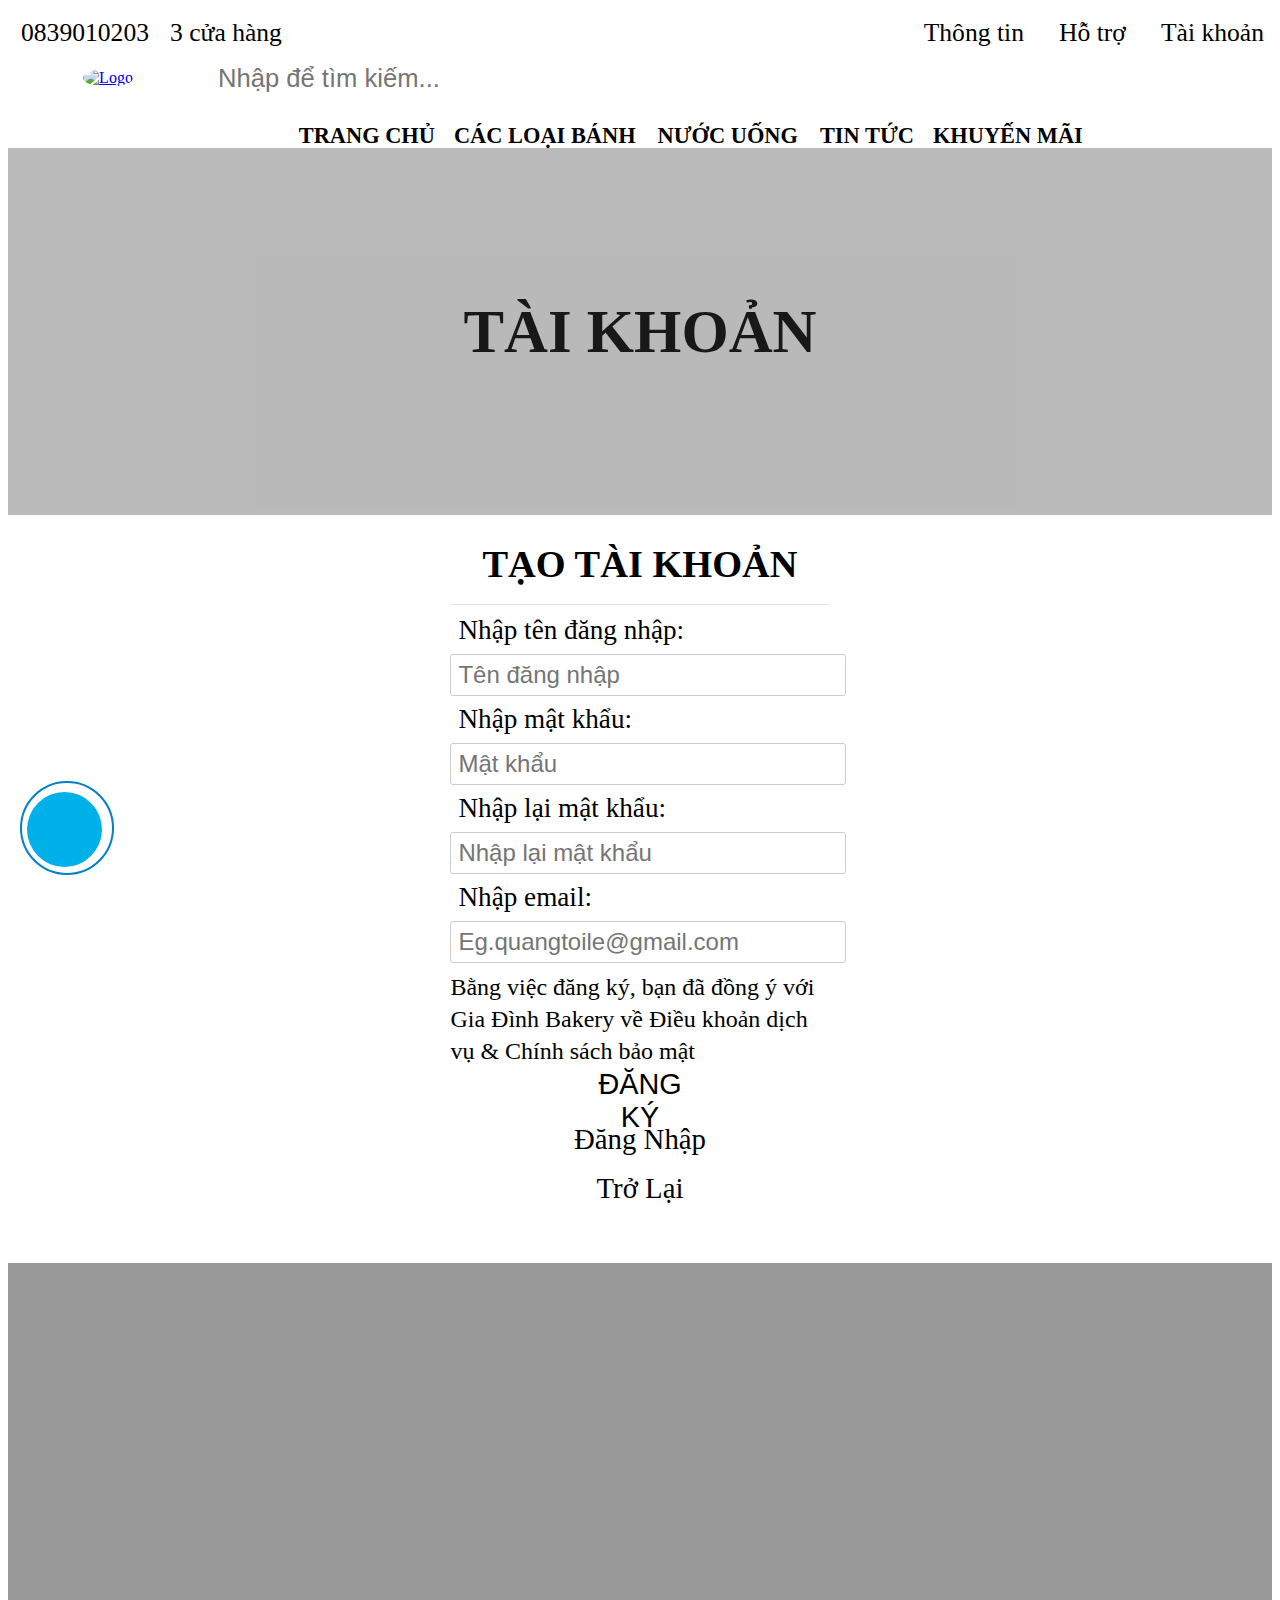
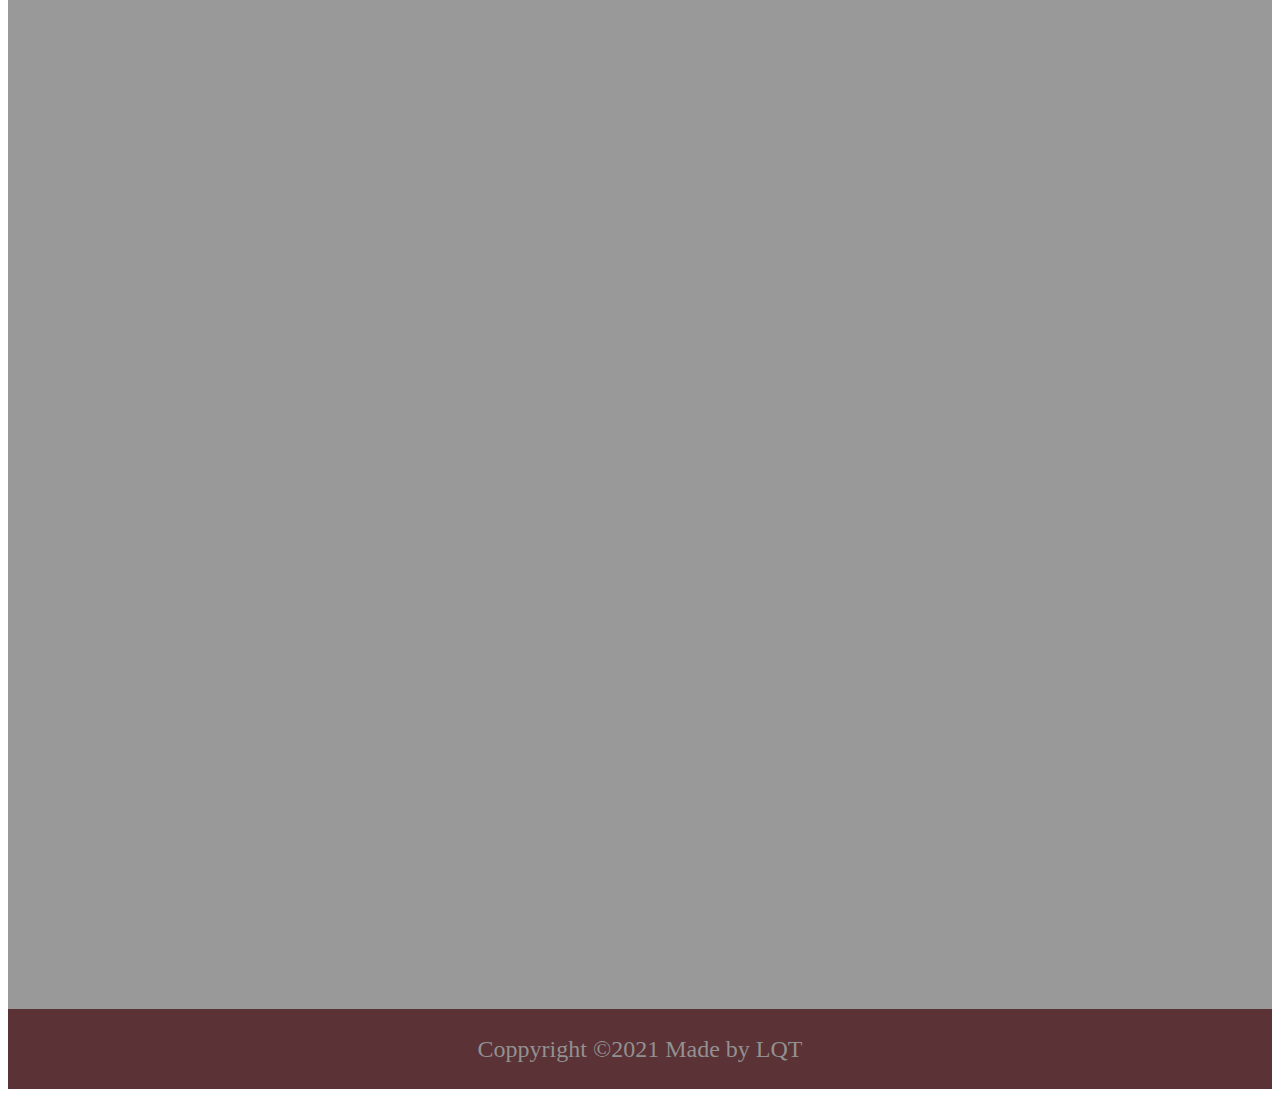
==== commit 8bd5512a: "update 24-9" ====
--- a/account.html
+++ b/account.html
@@ -15,12 +15,12 @@
     <script src="https://kit.fontawesome.com/cb149d0c94.js" crossorigin="anonymous"></script>
     <script src="myJavascript/jquery3.6.js"></script>
     <script src="myJavascript/main.js"></script>
-    
+    <script src="myJavascript/validateForm.js"></script>
 </head>
 <body>
     <div class="app">
         <div class="menu-mobile-overlay"></div>
-        <button class="bttop"><i class="fas fa-chevron-up"></i></button>
+        <div class="bttop"><div><i class="fas fa-chevron-up"></i></div></div>
         <div class="ring-ring-phone">
             <div class="circle-small"></div>
             <div class="circle-large"></div>    
@@ -275,67 +275,72 @@
                <div class="sign-up-outer">
                     <h1 class="heading">TẠO TÀI KHOẢN</h1>
                     <div class="account-form-outer">
-                        <form action="#" class="account-form_wrap">
+                        <form action="#" method="post" class="account-form_wrap" id="form-1">
                             <div class="account-form-gr">
-                                <label for="">Nhập tên đăng nhập:</label>
-                                <input type="text" class="username" required placeholder="Tên đăng nhập">
+                                <label for="username">Nhập tên đăng nhập:</label>
+                                <input class="form-control" name="username" type="text" id="username" placeholder="Tên đăng nhập">
+                                <span class="form-message"></span>
                             </div>
                             <div class="account-form-gr">
-                                <label for="">Nhập mật khẩu:</label>
-                                <input type="password" class="password" required placeholder="Mật khẩu">
+                                <label for="password">Nhập mật khẩu:</label>
+                                <input class="form-control" name="password" type="password" id="password" placeholder="Mật khẩu">
+                                <span class="form-message"></span>
                             </div>
                             <div class="account-form-gr">
-                                <label for="">Nhập lại mật khẩu:</label>
-                                <input type="password" class="password" required placeholder="Nhập lại mật khẩu">
+                                <label for="password-confirmation">Nhập lại mật khẩu:</label>
+                                <input class="form-control" name="password-confirmation" type="password" id="password-confirmation" placeholder="Nhập lại mật khẩu">
+                                <span class="form-message"></span>
                             </div>
                             <div class="account-form-gr">
-                                <label for="">Nhập email:</label>
-                                <input type="email" class="email" required placeholder="Nhập email">
+                                <label for="email">Nhập email:</label>
+                                <input class="form-control" name="email" type="email" id="email" placeholder="Eg.quangtoile@gmail.com">
+                                <span class="form-message"></span>
+                            </div>
+                            <div class="account-form__aside">
+                                <p class="auth-form__policy-text">Bằng việc đăng ký, bạn đã đồng ý với Gia Đình Bakery về
+                                    <a href="policy.html#terms-and-services" class="auth-form__text-link">Điều khoản dịch vụ</a> &
+                                    <a href="policy.html#security-policy" class="auth-form__text-link">Chính sách bảo mật</a>
+                                </p>
+                            </div>
+                            <div class="account-btn-controls">
+                                <button type="submit" class="btn-log-in">ĐĂNG KÝ</button>
+                                <a class="hover login" href="#">Đăng Nhập</a>
+                                <a class="hover" href="index.html">Trở Lại</a>
                             </div>
                         </form>
-                        <div class="account-form__aside">
-                            <p class="auth-form__policy-text">Bằng việc đăng ký, bạn đã đồng ý với Gia Đình Bakery về
-                                <a href="policy.html#terms-and-services" class="auth-form__text-link">Điều khoản dịch vụ</a> &
-                                <a href="policy.html#security-policy" class="auth-form__text-link">Chính sách bảo mật</a>
-                            </p>
-                        </div>
-                    </div>
-                    <div class="account-btn-controls">
-                        <button type="submit" class="btn-log-in">ĐĂNG KÝ</button>
-                        <a class="hover login" href="#">Đăng Nhập</a>
-                        <a class="hover" href="index.html">Trở Lại</a>
-                    </div>
-               </div>
-               <div class="log-in-outer">
-                <h1 class="heading">ĐĂNG NHẬP</h1>
-                <div class="account-form-outer">
-                    <form action="#" class="account-form_wrap">
-                        <div class="account-form-gr">
-                            <label for="">Nhập tên đăng nhập:</label>
-                            <input type="text" class="username" required placeholder="Nhập tên đăng nhập">
-                        </div>
-                        <div class="account-form-gr">
-                            <label for="">Nhập mật khẩu:</label>
-                            <input type="password" class="password" required placeholder="Nhập mật khẩu">
-                        </div>
-                    </form>
-                    <p class="forget-pass"><a href="#">Quên mật khẩu?</a></p>
-                </div>
-                
-                <div class="account-btn-controls">
-                    <button type="submit" class="btn-log-in">ĐĂNG NHẬP</button>
-                    <a class="hover signup" href="#">Đăng Ký</a>
-                    <a class="hover" href="index.html">Trở Lại</a>
-                </div>
-               </div>
-           </div>
+                    </div>
+                </div>
+                <div class="log-in-outer">
+                    <h1 class="heading">ĐĂNG NHẬP</h1>
+                    <div class="account-form-outer">
+                        <form action="#" method="post" class="account-form_wrap" id="form-2">
+                            <div class="account-form-gr">
+                                <label for="username">Tên đăng nhập:</label>
+                                <input class="form-control" name="username" type="text" id="username" placeholder="Tên đăng nhập">
+                                <span class="form-message"></span>
+                            </div>
+                            <div class="account-form-gr">
+                                <label for="password">Mật khẩu:</label>
+                                <input class="form-control" name="password" type="password" id="password" placeholder="Nhập mật khẩu">
+                                <span class="form-message"></span>
+                            </div>
+                            <p class="forget-pass"><a href="#">Quên mật khẩu?</a></p>
+                            <div class="account-btn-controls">
+                                <button type="submit" class="btn-log-in">ĐĂNG NHẬP</button>
+                                <a class="hover signup" href="#">Đăng Ký</a>
+                                <a class="hover" href="index.html">Trở Lại</a>
+                            </div>
+                        </form>
+                    </div>
+                </div>
+            </div>
         </section>
         <footer class="footer">
-            <div class="footer-background">
+            <div class="footer-background" >
                 <div class="footer-overlay"></div>
                 <div class="grid wide">
-                    <div class="footer-wrap row sm-gutter">
-                        <div class="col l-3 m-4 c-6">
+                    <div class="footer-wrap row sm-gutter ">
+                        <div class="col l-3 m-4 c-6 reveal" style="transition: 1s;">
                             <div class="footer-logo">
                                 <a title="Tiệm bánh gia đình" href="index.html">
                                     <img src="./img/logo.jpg" alt="" class="footer-logo_img">
@@ -362,7 +367,7 @@
                                 </li>
                             </ul>
                         </div>
-                        <div class="col l-3 m-4 c-6">
+                        <div class="col l-3 m-4 c-6 reveal" style="transition: 1.4s;"> 
                             <h3 class="heading-title">Đặt hàng qua</h3>
                             <ul class="footer-list">
                                 <li>
@@ -383,7 +388,7 @@
                                 </li>
                             </ul>
                         </div>
-                        <div class="col l-3 m-4 c-6">
+                        <div class="col l-3 m-4 c-6 reveal" style="transition: 1.5s;">
                             <h3 class="heading-title">Chính sách</h3>
                             <ul class="footer-list">
                                 <li class="footer-item">
@@ -403,7 +408,7 @@
                                 </li>
                             </ul>
                         </div>
-                        <div class="col l-3 m-4 c-6">
+                        <div class="col l-3 m-4 c-6 reveal" style="transition: 1.7s;">
                             <h3 class="heading-title">THEO DÕI</h3>
                             <div class="footer-list">
                                 <div class="media-icon">
@@ -439,7 +444,7 @@
             
             <div class="footer_bottom">
                 <div class="grid wide">
-                    <div class="footer-text">Coppyright &copy;2021 All rights reserved | Made by LQT</div>
+                    <div class="footer-text">Coppyright &copy;2021  Made by LQT</div>
                 </div>
             </div>
         </footer>
@@ -447,7 +452,7 @@
     <div class="modal">
         <div class="modal_overlay"></div>
         <div class="modal_body">
-            <button class="close">X</button>
+            <button class="close-it">X</button>
             <div class="modal_inner">
                 <div class="auth-form-container">
                     <div class="auth-form_heading">
@@ -456,18 +461,18 @@
                     </div>
                     <form action="#" class="auth-form_wrap">
                         <div class="auth-form-gr">
-                            <label for="">Nhập tên đăng nhập:</label>
-                            <input type="text" class="username" required placeholder="Nhập tên đăng nhập">
+                            <label for="">Tên đăng nhập:</label>
+                            <input type="text" name="username" id="username" placeholder="Nhập tên đăng nhập">
                         </div>
                         <div class="auth-form-gr">
-                            <label for="">Nhập mật khẩu:</label>
-                            <input type="password" class="password" required placeholder="Nhập mật khẩu">
+                            <label for="">Mật khẩu:</label>
+                            <input type="password" name="password" id="password" placeholder="Nhập mật khẩu">
                         </div>
                     </form>
                     <p class="forget-pass"><a href="#">Quên mật khẩu?</a></p>
                     <div class="btn-controls">
-                        <button type="submit" class="btn-normal"><a href="index.html">TRỞ LẠI</a></button>
-                        <button type="submit" class="btn-login">ĐĂNG NHẬP</button>
+                        <a href="index.html" class="btn-normal">TRỞ LẠI</a>
+                        <input type="submit" class="btn-login" value="ĐĂNG NHẬP"/>
                     </div>
                 </div>
             </div>
@@ -483,6 +488,38 @@
             </div>
         </div>
     </div>
-    
+    <script>
+        Validator({
+            form: '#form-1',
+            formGroupSelector: '.account-form-gr',
+            errorSelector: '.form-message',
+            rules: [ 
+                Validator.isRequired('#username'),
+                Validator.isRequired('#email'),
+                Validator.isEmail('#email'),
+                Validator.minLength('#password', 6),
+                Validator.isConfirmed('#password-confirmation', function() {
+                    return document.querySelector('#form-1 #password').value
+                }, 'Mật khẩu không chính xác')
+            ],
+            onsubmit: function(data) {
+                //Call API
+                console.log(data);
+            }
+        })
+        Validator({
+            form: '#form-2',
+            formGroupSelector: '.account-form-gr',
+            errorSelector: '.form-message',
+            rules: [ 
+                Validator.isRequired('#username'),
+                Validator.minLength('#password', 6),
+            ],
+            onsubmit: function(data) {
+                //Call API
+                console.log(data);
+            }
+        })
+    </script>
 </body>
 </html>--- a/assets/main.css
+++ b/assets/main.css
@@ -1,5 +1,12 @@
+html {
+  scroll-behavior: smooth;
+}
 .m-4 {
   margin: 0 !important;
+}
+.nav li a:hover {
+  color: #fff;
+  text-decoration: none;
 }
 .bttop {
   position: fixed;
@@ -16,9 +23,13 @@
   cursor: pointer;
   display: none;
 }
-.bttop > i {
+.bttop i {
+  transform: translate(50%, 50%);
   color: var(--color-white);
   font-size: 1.7rem;
+  position: absolute;
+  top: 15%;
+  right: 50%;
 }
 .bttop:hover {
   background-color: var(--primary-color);
@@ -351,10 +362,6 @@
   display: none;
   position: relative;
   top: 0;
-}
-.header-logo-mobile {
-  padding-top: 5px;
-  text-align: center;
 }
 .header-logo-mobile img {
   width: 65px;
@@ -501,7 +508,7 @@
 
 .category-wrap {
   position: absolute;
-  left: 18%;
+  left: 23%;
   top: 118px;
 }
 
@@ -515,7 +522,7 @@
 .category-list-item {
   list-style: none;
   line-height: 1.3rem;
-  padding: 0 13px 10px 0;
+  margin-right: 19px;
   position: relative;
 }
 
@@ -524,6 +531,7 @@
   color: var(--color-white);
   font-weight: 700;
   display: block;
+  text-decoration: none;
 }
 
 .category-list-item a i {
@@ -534,7 +542,7 @@
 .category-list-item::after {
   content: "";
   position: absolute;
-  width: 90%;
+  width: 100%;
   height: 2px;
   left: 0;
   top: 15px;
@@ -567,7 +575,7 @@
   list-style: none;
   border-radius: 4px;
   top: 20px;
-  right: 10px;
+  right: 0;
   z-index: 5;
   box-shadow: 0 0 3px #666;
   display: none;
@@ -615,122 +623,28 @@
 /* ================================================ */
 
 /*===================== Container================== */
+/* custom container in boostrap */
+.container {
+  padding: 0;
+}
 .container1 {
   position: relative;
   overflow: hidden;
 }
-/* SLIDESHOW */
-.slider-wrap {
-  width: 100%;
-  max-height: 400px;
-  position: relative;
-}
-
-.sliders {
-  width: 100%;
-  height: 400px;
-  overflow: hidden;
-}
-
-.slide img {
-  width: 100%;
-  height: 400px;
-}
-
-.slide {
-  position: absolute;
-  top: 0;
-  left: 0;
-  opacity: 0;
-  width: 100%;
-  visibility: hidden;
-}
-
-.slide.active {
-  opacity: 1;
-  visibility: visible;
-}
-
-.btn-slide span {
-  color: rgb(169 164 164);
-  font-size: 3rem;
-  padding: 0 20px;
-  opacity: 0.7;
-}
-
-#btn-prev {
-  position: absolute;
-  left: 0;
-  top: 44%;
+.carousel-indicators {
+  z-index: 10;
+}
+.carousel-indicators li {
+  width: 13px;
+  height: 13px;
+  border-radius: 100%;
   cursor: pointer;
 }
-
-#btn-next {
-  position: absolute;
-  right: 0;
-  top: 44%;
-  cursor: pointer;
-}
-/* next */
-.bien-mat-ben-trai {
-  animation: bien-mat-ben-trai 0.5s forwards;
-  -webkit-animation: bien-mat-ben-trai 0.5s forwards;
-  -moz-animation: bien-mat-ben-trai 0.5s forwards;
-  -o-animation: bien-mat-ben-trai 0.5s forwards;
-}
-@keyframes bien-mat-ben-trai {
-  from {
-    transform: translateX(0%);
-  }
-  to {
-    transform: translateX(-100%);
-  }
-}
-.di-vao-ben-phai {
-  animation: di-vao-ben-phai 0.5s forwards;
-  -webkit-animation: di-vao-ben-phai 0.5s forwards;
-  -moz-animation: di-vao-ben-phai 0.5s forwards;
-  -o-animation: di-vao-ben-phai 0.5s forwards;
-}
-@keyframes di-vao-ben-phai {
-  from {
-    transform: translateX(100%);
-  }
-  to {
-    transform: translateX(0%);
-  }
-}
-/* prev */
-.bien-mat-ben-phai {
-  animation: bien-mat-ben-phai 0.5s forwards;
-  -moz-animation: bien-mat-ben-phai 0.5s forwards;
-  -webkit-animation: bien-mat-ben-phai 0.5s forwards;
-  -o-animation: bien-mat-ben-phai 0.5s forwards;
-}
-@keyframes bien-mat-ben-phai {
-  from {
-    transform: translateX(0%);
-  }
-  to {
-    transform: translateX(100%);
-  }
-}
-.di-vao-ben-trai {
-  animation: di-vao-ben-trai 0.5s forwards;
-  -moz-animation: di-vao-ben-trai 0.5s forwards;
-  -o-animation: di-vao-ben-trai 0.5s forwards;
-  -webkit-animation: di-vao-ben-trai 0.5s forwards;
-}
-@keyframes di-vao-ben-trai {
-  from {
-    transform: translateX(-100%);
-  }
-  to {
-    transform: translateX(0%);
-  }
-}
-/* ====================== */
-
+.carousel-control-next-icon,
+.carousel-control-prev-icon {
+  width: 28px;
+  height: 30px;
+}
 /* =========================HOME PRODUCT======================= */
 /* HOME-PRODUCT */
 .home-container {
@@ -739,6 +653,7 @@
 .home-product-head__background {
   background: url(../img/home-product-background.jpg) no-repeat fixed;
   background-size: cover;
+  background-position: center;
   position: relative;
   opacity: 0.9;
 }
@@ -898,6 +813,7 @@
   height: 100%;
   background: url(../img/order.jpg) no-repeat fixed;
   background-size: cover;
+  background-position: center;
 }
 
 .inner {
@@ -908,6 +824,7 @@
   background-color: rgba(0, 0, 0, 0.7);
   border-radius: 10px;
   z-index: 2;
+  position: relative;
 }
 
 .heading-order {
@@ -1030,16 +947,16 @@
 
 .news-detail {
   margin: 0;
-  padding: 10px;
+  padding: 0 10px;
   font-size: 1.5rem;
-  height: 109px;
-  overflow-y: hidden;
+  overflow: hidden;
   font-weight: 400;
   line-height: 2rem;
   display: -webkit-box;
   text-overflow: ellipsis;
-  -webkit-line-clamp: 1;
-  -webkit-box-orient: horizontal;
+  -webkit-line-clamp: 4;
+  -webkit-box-orient: vertical;
+  word-break: break-word;
 }
 
 .news-wrap {
@@ -1113,7 +1030,6 @@
   bottom: 0;
   left: 0;
   right: 0;
-  z-index: 1;
   background: rgba(0, 0, 0, 0.4);
 }
 .footer-wrap > div {
@@ -1133,6 +1049,7 @@
 .footer-list > li {
   list-style: none;
   line-height: 3rem;
+  padding: 3px 0;
 }
 
 .footer-list > li > a:hover {
@@ -1163,6 +1080,7 @@
   font-size: 1.6rem;
   color: var(--color-white);
   padding-right: 3px;
+  display: inline-block;
 }
 .footer-list > li > a > i {
   font-size: 2rem;
@@ -1266,7 +1184,7 @@
   -webkit-animation: growth 0.1s linear;
 }
 
-.modal_body .close {
+.modal_body .close-it {
   position: absolute;
   right: 0;
   width: 30px;
@@ -1843,6 +1761,7 @@
   border-top-left-radius: 10px;
   border-top-right-radius: 10px;
   line-height: 4rem;
+  overflow: hidden;
   cursor: pointer;
 }
 
@@ -1860,6 +1779,7 @@
   border-top-left-radius: 10px;
   border-top-right-radius: 10px;
   line-height: 4rem;
+  overflow: hidden;
   cursor: pointer;
 }
 
@@ -1869,7 +1789,7 @@
 }
 .wrapper1 {
   overflow: hidden;
-  font-size: 1.8rem;
+  font-size: 1.6rem;
   color: var(--main-color);
   border-bottom: 1px solid #dfdfdfd7;
   padding-bottom: 15px;
@@ -1878,7 +1798,11 @@
   align-items: center;
   justify-content: space-between;
 }
-
+.sort-select {
+  font-size: 1.6rem;
+  width: 80px;
+  outline: none;
+}
 .comments-area {
   padding-top: 15px;
   position: relative;
@@ -1918,13 +1842,15 @@
 .comments-detail > h3 {
   font-size: 2rem;
   font-weight: 600;
-  margin: 8px;
+  margin-bottom: 8px;
+  padding-left: 12px;
 }
 .comment {
-  font-size: 1.8rem;
+  font-size: 1.6rem;
+  border-radius: 20px;
   font-weight: 400;
   color: var(--color-black);
-  padding: 12px 0;
+  padding: 12px 0 12px 12px;
   background-color: #f8f8f8;
   margin-bottom: 8px;
 }
@@ -2259,7 +2185,7 @@
 .layout-saleOff {
   display: grid;
   grid-template-columns: repeat(3, 1fr);
-  grid-template-rows: 500px 600px;
+  grid-template-rows: 480px 580px;
   grid-template-areas: "h1 h2 h3" " h4 h5 ...";
   grid-gap: 30px;
   padding: 0 70px;
@@ -2267,11 +2193,11 @@
 .layout-item-img {
   width: 100%;
   overflow: hidden;
-  border-radius: 10px;
 }
 .layout-item-img img {
-  width: 100%;
-  object-fit: cover;
+  display: block;
+  width: 100%;
+  height: 270px;
   transform: scale(1);
   transition: 0.4s;
 }
@@ -2280,6 +2206,10 @@
   background-color: #fff;
   border-radius: 10px;
   position: relative;
+  overflow: hidden;
+}
+.layout-item:hover {
+  box-shadow: 2px 2px 4px 1px #c6c2c2;
 }
 .layout-item:first-child {
   grid-area: h1;
@@ -2290,6 +2220,34 @@
 }
 .layout-item:nth-child(3) {
   grid-area: h3;
+}
+
+.layout-item:nth-child(3)::after,
+.layout-item:nth-child(2)::after,
+.layout-item:nth-child(5)::after {
+  content: "Sale 25%";
+  display: flex;
+  align-items: center;
+  text-align: center;
+  color: #fff;
+  font-size: 2rem;
+  line-height: 2.4rem;
+  font-weight: 500;
+  font-style: italic;
+  background-color: var(--primary-color);
+  width: 65px;
+  height: 65px;
+  border-radius: 10px;
+  position: absolute;
+  top: 5px;
+  right: 5px;
+}
+
+.layout-item:nth-child(2)::after {
+  content: "Free ship";
+}
+.layout-item:nth-child(3)::after {
+  content: "Sale 30%";
 }
 .layout-item:nth-child(4) {
   grid-area: h4;
@@ -2301,13 +2259,19 @@
   grid-column: 3/4;
 }
 .layout-item-img.large-img img {
-  height: 400px !important;
+  height: 430px !important;
   object-fit: fill !important;
 }
 .post-content {
   font-size: 1.4rem;
   font-weight: 300;
-  padding: 5px 10px;
+  padding: 0 10px;
+  word-break: break-word;
+  display: -webkit-box;
+  text-overflow: ellipsis;
+  -webkit-line-clamp: 4;
+  -webkit-box-orient: vertical;
+  overflow: hidden;
 }
 .post-content time {
   color: #cac8c8;
@@ -2316,7 +2280,7 @@
   bottom: 10px;
 }
 .layout-item-img.small-img img {
-  height: 150px;
+  height: 130px;
 }
 .layout-item-content {
   padding-top: 10px;
@@ -2326,6 +2290,7 @@
   text-align: center;
 }
 .layout-item-content__title a {
+  display: block;
   text-decoration: none;
   font-size: 1.6rem;
   color: var(--main-color);
@@ -2337,3 +2302,42 @@
 .layout-item:hover .layout-item-img img {
   transform: scale(1.07);
 }
+@media (min-width: 740px) {
+  /* scroll page effects */
+  .reveal {
+    position: relative;
+    transform: translateY(100px);
+    animation: all ease-in;
+    opacity: 0;
+  }
+  .reveal.scroll-active {
+    transform: translateY(0);
+    opacity: 1;
+    transition: 1s;
+  }
+  .leftFadeIn {
+    animation: leftFadeIn 1.5s ease;
+  }
+  .rightFadeIn {
+    animation: rightFadeIn 1.5s ease;
+  }
+  .article .col {
+    position: relative;
+  }
+  @keyframes leftFadeIn {
+    from {
+      left: -100%;
+    }
+    to {
+      left: 0;
+    }
+  }
+  @keyframes rightFadeIn {
+    from {
+      left: 200%;
+    }
+    to {
+      left: 0;
+    }
+  }
+}
--- a/assets/responsive.css
+++ b/assets/responsive.css
@@ -222,7 +222,7 @@
     padding: 0 20px;
     grid-template-columns: 1fr;
     justify-content: center;
-    grid-template-rows: repeat(4, 500px) 700px;
+    grid-template-rows: repeat(4, 470px) 600px;
     grid-template-areas: "h1" "h2" "h3" "h5" "h4";
   }
   .layout-item:nth-child(4) {
@@ -239,6 +239,12 @@
   }
   .layout-item:nth-child(3) {
     grid-area: h3;
+  }
+  .layout-item-img img {
+    height: 205px;
+  }
+  .layout-item-img.large-img img {
+    height: 290px !important;
   }
 }
 
@@ -370,7 +376,7 @@
   .layout-saleOff {
     grid-template-columns: repeat(2, 1fr);
     justify-content: center;
-    grid-template-rows: 450px 485px 600px;
+    grid-template-rows: 450px 465px 600px;
     grid-template-areas: "h1 h2" "h3 h5" "h4 ...";
   }
   .layout-item:nth-child(4) {
@@ -384,6 +390,9 @@
   .layout-item:nth-child(3) {
     grid-area: h3;
   }
+  .layout-item-img img {
+    height: 200px;
+  }
 }
 
 /* > PC low resolution */
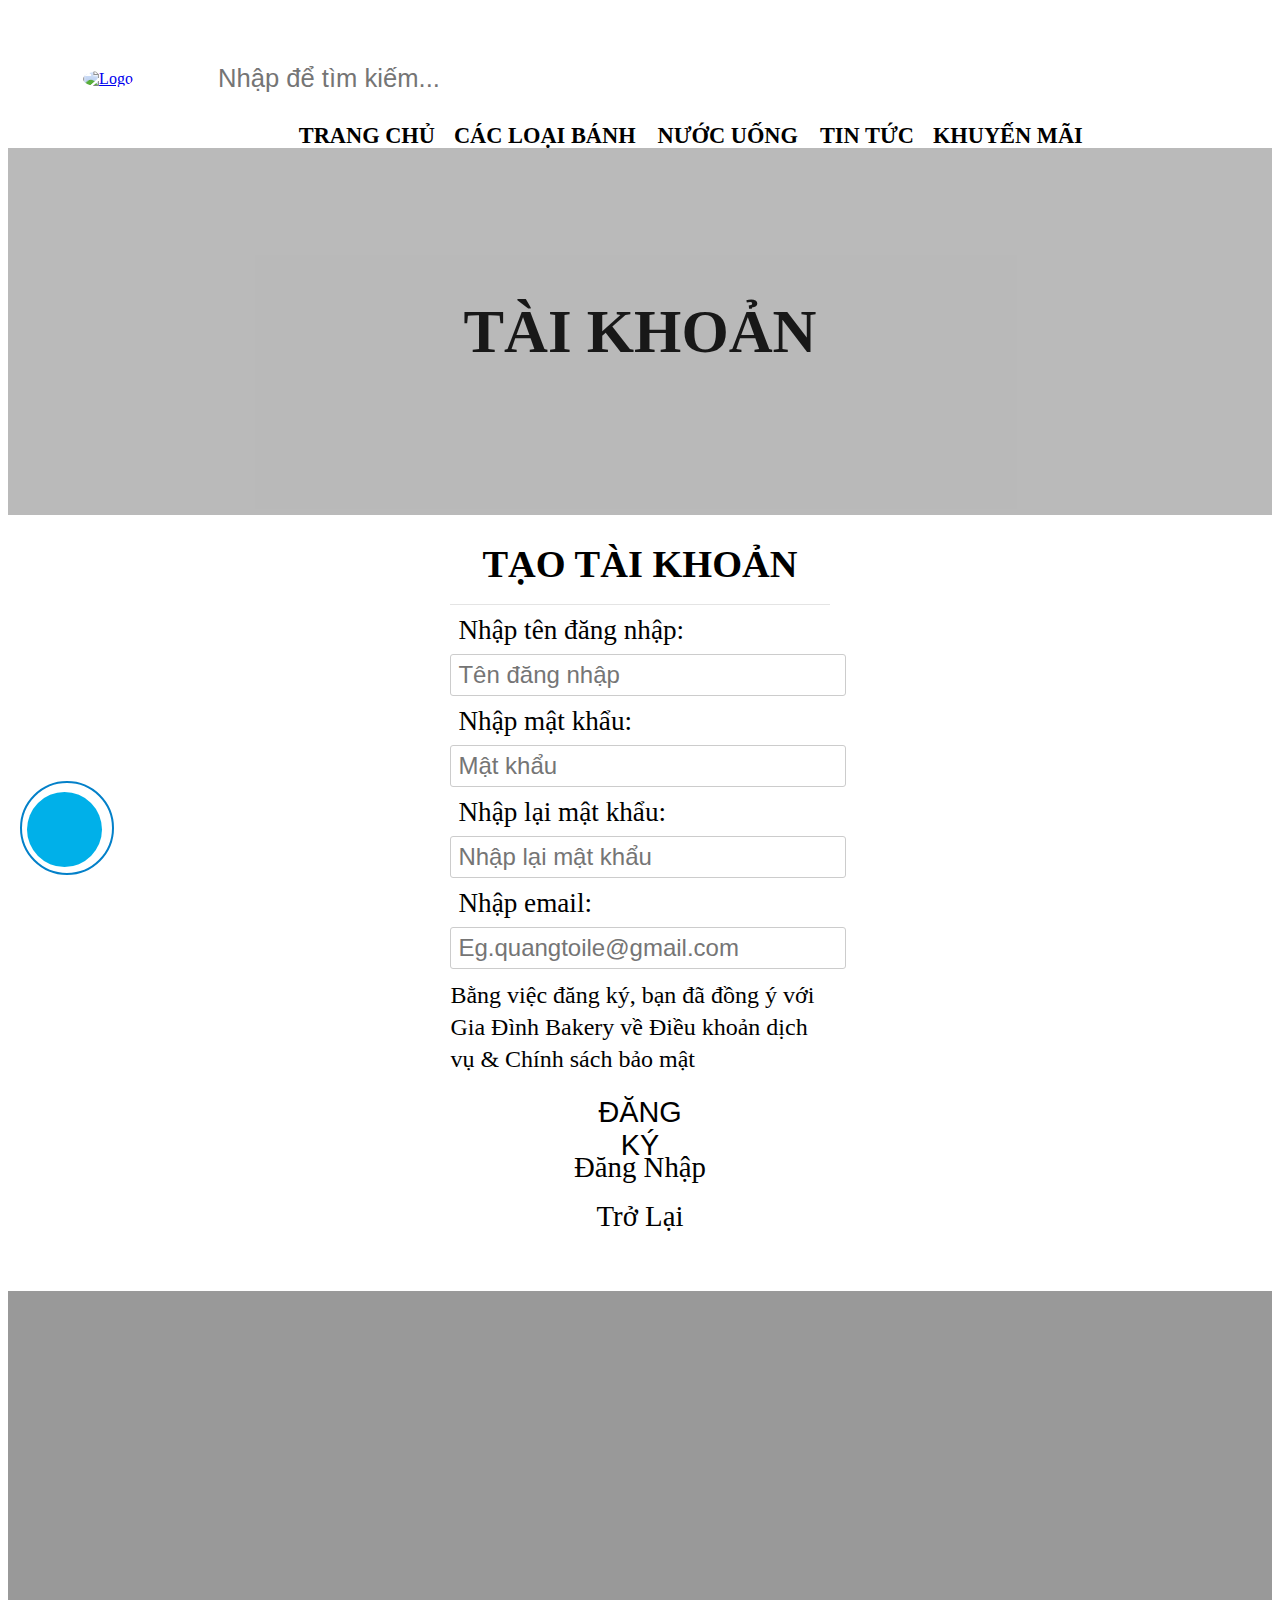
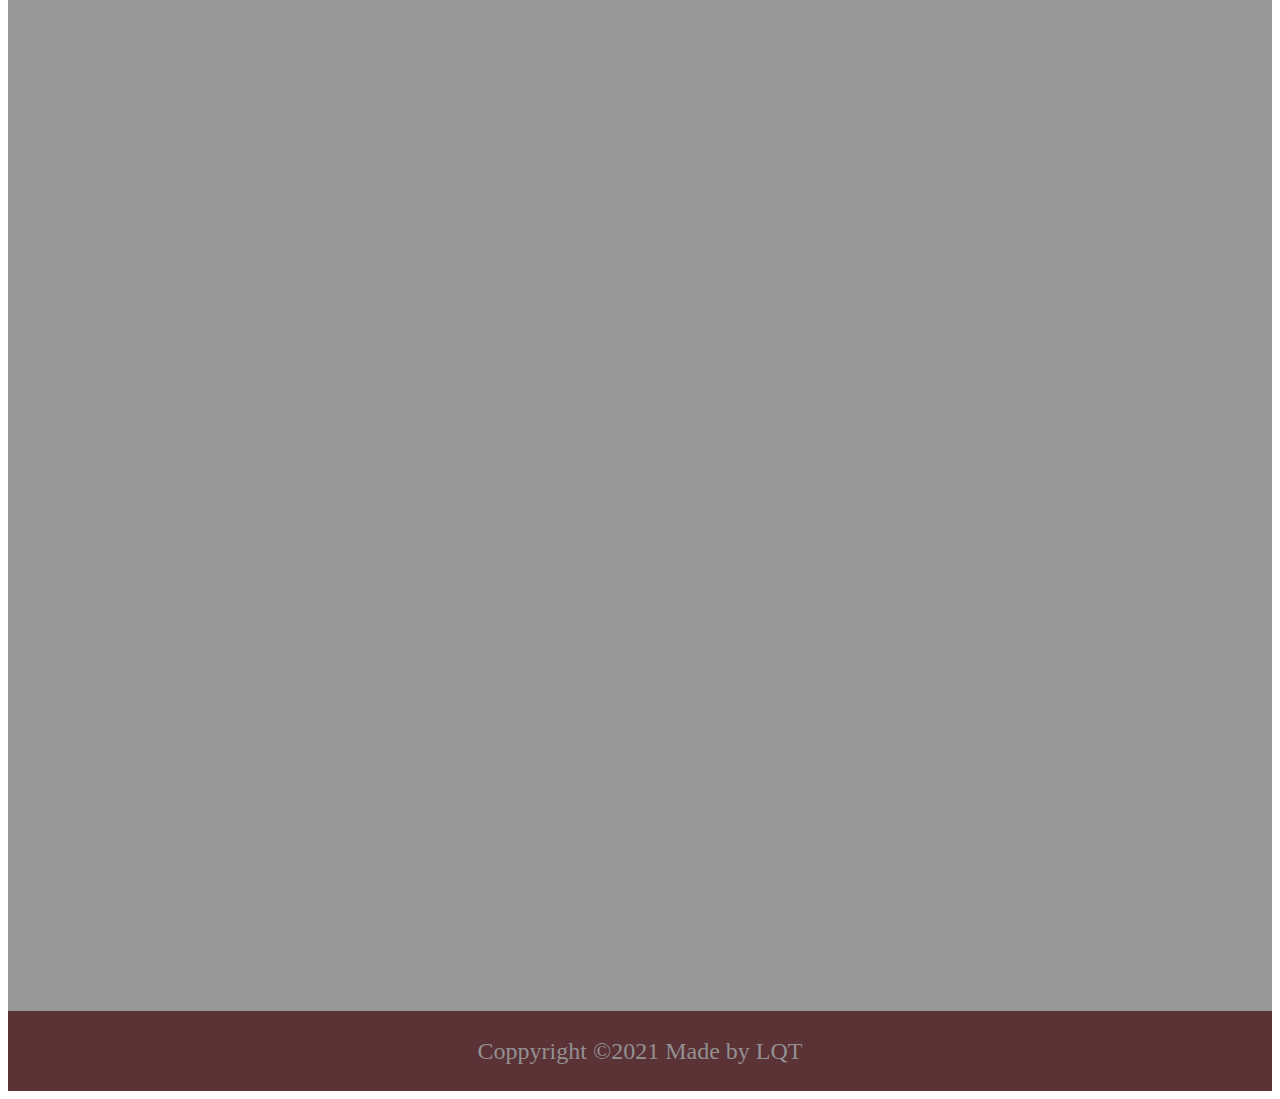
==== commit 86dc2f2e: "wednesday update 29-9" ====
--- a/account.html
+++ b/account.html
@@ -497,7 +497,9 @@
                 Validator.isRequired('#username'),
                 Validator.isRequired('#email'),
                 Validator.isEmail('#email'),
+                Validator.isRequired('#password'),
                 Validator.minLength('#password', 6),
+                Validator.isRequired('#password-confirmation'),
                 Validator.isConfirmed('#password-confirmation', function() {
                     return document.querySelector('#form-1 #password').value
                 }, 'Mật khẩu không chính xác')
--- a/assets/main.css
+++ b/assets/main.css
@@ -4,8 +4,14 @@
 .m-4 {
   margin: 0 !important;
 }
-.nav li a:hover {
+.nav li a {
   color: #fff;
+  text-decoration: none;
+}
+button:focus {
+  outline: none;
+}
+a:hover {
   text-decoration: none;
 }
 .bttop {
@@ -363,6 +369,9 @@
   position: relative;
   top: 0;
 }
+.header-logo-mobile a {
+  text-align: center;
+}
 .header-logo-mobile img {
   width: 65px;
   height: 65px;
@@ -381,9 +390,6 @@
 .header-mobile-search {
   padding-right: 25px;
   cursor: pointer;
-}
-.header-search-checkbox:checked ~ .header-with-search {
-  display: block;
 }
 
 .mobile-main-menu-wrap {
@@ -1038,6 +1044,7 @@
 }
 .heading-title {
   font-size: 1.9rem;
+  line-height: 2.5rem;
   color: var(--color-white);
   text-transform: uppercase;
   font-weight: 700;
@@ -1086,11 +1093,17 @@
   font-size: 2rem;
   padding-right: 3px;
 }
+img {
+  vertical-align: middle;
+}
+.footer-logo a {
+  display: block;
+  text-align: center;
+}
 .footer-logo_img {
   position: relative;
   width: 130px;
   height: 130px;
-  left: 40px;
   border-radius: 50%;
 }
 .footer-list > li > a > img {
@@ -1171,8 +1184,8 @@
 .modal_body {
   --growth-from-item: 70%;
   --growth-to-item: 100%;
-  height: 415px;
-  width: 430px;
+  height: 400px;
+  width: 405px;
   background-color: var(--color-white);
   margin: auto;
   z-index: 20;
@@ -1206,6 +1219,7 @@
   font-size: 2rem;
   padding: 0 16px;
   font-weight: 500;
+  line-height: 2.8rem;
 }
 .auth-form_heading .sign-up a {
   text-decoration: none;
@@ -1233,8 +1247,9 @@
 
 .auth-form-gr > input {
   width: 100%;
-  height: 45px;
-  font-size: 1.4rem;
+  height: 40px;
+  font-size: 1.5rem;
+  margin: 0;
   padding: 0 7px;
   margin-top: 3px;
   border: 1px solid #a1a1a1;
@@ -1254,52 +1269,48 @@
 .forget-pass a {
   text-decoration: none;
   color: var(--text-color);
+  font-weight: 500;
 }
 .btn-controls {
-  height: 42px;
+  position: absolute;
+  right: 5%;
+  bottom: 20%;
   display: flex;
-  transform: translateY(100%);
-  position: relative;
-  right: -39px;
+  align-items: center;
 }
 .btn-login {
-  height: 42px;
-  width: 125px;
-  position: absolute;
-  right: 10%;
-  outline: none;
-  background-color: var(--primary-color);
-  border: none;
-  border-radius: 3px;
-  font-size: 1.8rem;
-  color: var(--color-white);
-  font-weight: 400;
-  cursor: pointer;
-}
-.btn-normal {
-  right: 42%;
-  color: var(--color-black);
-  height: 42px;
-  width: 120px;
-  margin-right: 5px;
-  position: absolute;
   outline: none;
   border: none;
-  border-radius: 3px;
+  width: 120px;
+  height: 40px;
   font-size: 1.8rem;
   font-weight: 400;
-  background-color: var(--color-white);
-}
-
-.btn-normal a {
+  background-color: var(--primary-color);
+  color: var(--color-white);
+  border-radius: 3px;
+  cursor: pointer;
+}
+.btn-normal {
+  display: inline-block;
+  text-decoration: none;
+  width: 120px;
+  height: 40px;
+  text-align: center;
+  font-size: 1.8rem;
+  font-weight: 400;
+  background-color: #ffffff;
+  color: var(--text-color);
+  line-height: 4.1rem;
+  border-radius: 3px;
+  margin-right: 5px;
+}
+
+.btn-normal:hover {
+  background-color: rgba(0, 0, 0, 0.05);
   text-decoration: none;
   color: var(--text-color);
 }
 
-.btn-normal:hover {
-  background-color: rgba(0, 0, 0, 0.05);
-}
-
 .link-to-media {
   background-color: #f5f5f5;
   position: absolute;
@@ -1307,7 +1318,7 @@
   width: 100%;
   border-bottom-left-radius: 3px;
   border-bottom-right-radius: 3px;
-  padding: 20px 32px;
+  padding: 15px 22px;
   display: flex;
   justify-content: space-between;
 }
@@ -1319,6 +1330,11 @@
   line-height: 3rem;
   width: 47%;
   text-align: center;
+  display: -webkit-box;
+  text-overflow: ellipsis;
+  -webkit-line-clamp: 1;
+  -webkit-box-orient: vertical;
+  overflow: hidden;
 }
 .social-fb {
   background-color: rgb(56, 88, 152);
@@ -2011,7 +2027,8 @@
 .account-form-gr {
   margin-bottom: 8px;
 }
-.account-form-gr label {
+.account-form-gr label,
+.account-form-outer .forget-pass {
   font-size: 1.7rem;
   color: var(--text-color);
   display: block;
@@ -2022,7 +2039,7 @@
   width: 100%;
   font-size: 1.5rem;
   padding: 0 7px;
-  margin-top: 8px;
+  margin: 8px 0 2px 0;
   border: 1px solid #ccc;
   border-radius: 3px;
   outline: none;
@@ -2044,6 +2061,7 @@
   display: flex;
   flex-direction: column;
   align-items: center;
+  margin-top: 20px;
 }
 .account-btn-controls button {
   width: 120px;
@@ -2076,7 +2094,7 @@
 .hover::after {
   content: "";
   position: absolute;
-  height: 1px;
+  height: 2px;
   bottom: 0;
   left: 0;
   width: 0;
@@ -2087,7 +2105,17 @@
 .hover:hover::after {
   width: 100%;
 }
-
+.form-message {
+  font-size: 1.3rem;
+  padding-left: 7px;
+  margin-top: 2px;
+}
+.account-form-gr.invalid .form-control {
+  border-color: #f33a58;
+}
+.account-form-gr.invalid .form-message {
+  color: #f33a58;
+}
 /* ========================================== */
 
 /* =========BRANCH.HTML============= */
@@ -2171,9 +2199,14 @@
 
 /* --------------------------------- */
 /* =============SALE OFF============= */
+
 .layout-saleOff-container {
   background-color: var(--background-color);
   padding: 50px;
+}
+.outer-container {
+  max-width: 1200px;
+  margin: 0 auto;
 }
 .layout-saleOff-container h3 {
   text-align: center;
@@ -2209,7 +2242,7 @@
   overflow: hidden;
 }
 .layout-item:hover {
-  box-shadow: 2px 2px 4px 1px #c6c2c2;
+  box-shadow: 1px 3px 4px 1px #cfcece;
 }
 .layout-item:first-child {
   grid-area: h1;
@@ -2260,7 +2293,6 @@
 }
 .layout-item-img.large-img img {
   height: 430px !important;
-  object-fit: fill !important;
 }
 .post-content {
   font-size: 1.4rem;
--- a/assets/responsive.css
+++ b/assets/responsive.css
@@ -25,14 +25,16 @@
     position: relative;
     animation: mobileSearchSide 0.3s linear;
   }
-
+  .search-display {
+    display: block;
+  }
   @keyframes mobileSearchSide {
     from {
       top: -20px;
       opacity: 0;
     }
     to {
-      top: 0px;
+      top: 0;
       opacity: 1;
     }
   }
@@ -109,11 +111,6 @@
     font-size: 2.1rem;
   }
 
-  .news-detail {
-    padding: 0 10px;
-    height: 115px;
-  }
-
   /* About */
   .about-us img {
     width: 100%;
@@ -134,7 +131,7 @@
   /* Footer */
 
   .footer-wrap > div {
-    padding: 10px 0 10px 15px;
+    padding: 10px 0 10px 10px;
   }
 
   .heading-title {
@@ -143,7 +140,6 @@
   }
 
   .footer-logo_img {
-    left: 20px;
     width: 95px;
     height: 95px;
   }
@@ -151,13 +147,10 @@
     line-height: 2.8rem;
   }
   .license-logo img {
-    width: 135px;
-    height: 57px;
-  }
-
-  .footer-list > li > a {
-    display: inline-flex;
-  }
+    width: 120px;
+    height: 50px;
+  }
+
   .footer-list > li > a > img {
     width: 50px;
     height: 50px;
@@ -176,10 +169,6 @@
   .item__filter-img a,
   .item__filter-img a img {
     height: 200px;
-  }
-
-  .item__filter-heading-title-text {
-    font-size: 1.8rem;
   }
 
   .item__filter-price {
@@ -202,7 +191,7 @@
   }
   .comment-item {
     width: 40%;
-    left: 39%;
+    left: 36%;
     font-size: 1.6rem;
   }
 
@@ -222,23 +211,23 @@
     padding: 0 20px;
     grid-template-columns: 1fr;
     justify-content: center;
-    grid-template-rows: repeat(4, 470px) 600px;
+    grid-template-rows: repeat(4, 430px) 500px;
     grid-template-areas: "h1" "h2" "h3" "h5" "h4";
+  }
+  .layout-item:first-child {
+    grid-area: h1;
+  }
+  .layout-item:nth-child(2) {
+    grid-area: h2;
+  }
+  .layout-item:nth-child(3) {
+    grid-area: h3;
+  }
+  .layout-item:nth-child(5) {
+    grid-area: h5;
   }
   .layout-item:nth-child(4) {
     grid-area: h4;
-  }
-  .layout-item:nth-child(2) {
-    grid-area: h2;
-  }
-  .layout-item:nth-child(5) {
-    grid-area: h5;
-  }
-  .layout-item:nth-child(5) {
-    grid-area: h5;
-  }
-  .layout-item:nth-child(3) {
-    grid-area: h3;
   }
   .layout-item-img img {
     height: 205px;
@@ -285,9 +274,7 @@
     font-size: 1.7rem;
   }
   /* home-news */
-  .news-detail {
-    height: 70px;
-  }
+
   /*  */
   .news-img img {
     height: 235px;
@@ -310,10 +297,7 @@
   .footer-wrap > div {
     padding: 20px 11px;
   }
-  /* footer */
-  .footer-logo_img {
-    left: 0;
-  }
+
   /* ==================================== */
   /*                PRODUCT */
   /* ===================================== */
@@ -333,8 +317,6 @@
   }
 
   .item__filter-heading-title-text {
-    font-weight: 700;
-    font-size: 1.8rem;
     line-height: 2.6rem;
   }
 
@@ -363,7 +345,7 @@
   }
   .comment-item {
     width: 24%;
-    left: 27%;
+    left: 25%;
   }
   .add-to-cart {
     width: 40%;
@@ -376,7 +358,7 @@
   .layout-saleOff {
     grid-template-columns: repeat(2, 1fr);
     justify-content: center;
-    grid-template-rows: 450px 465px 600px;
+    grid-template-rows: 430px 430px 600px;
     grid-template-areas: "h1 h2" "h3 h5" "h4 ...";
   }
   .layout-item:nth-child(4) {
@@ -396,5 +378,23 @@
 }
 
 /* > PC low resolution */
-@media (min-width: 1024px) and (max-width: 1239px) {
-}
+@media (min-width: 1200px) {
+  .container {
+    max-width: inherit;
+  }
+}
+@media (min-width: 992px) {
+  .container {
+    max-width: inherit;
+  }
+}
+@media (min-width: 768px) {
+  .container {
+    max-width: inherit;
+  }
+}
+@media (min-width: 576px) {
+  .container {
+    max-width: inherit;
+  }
+}
